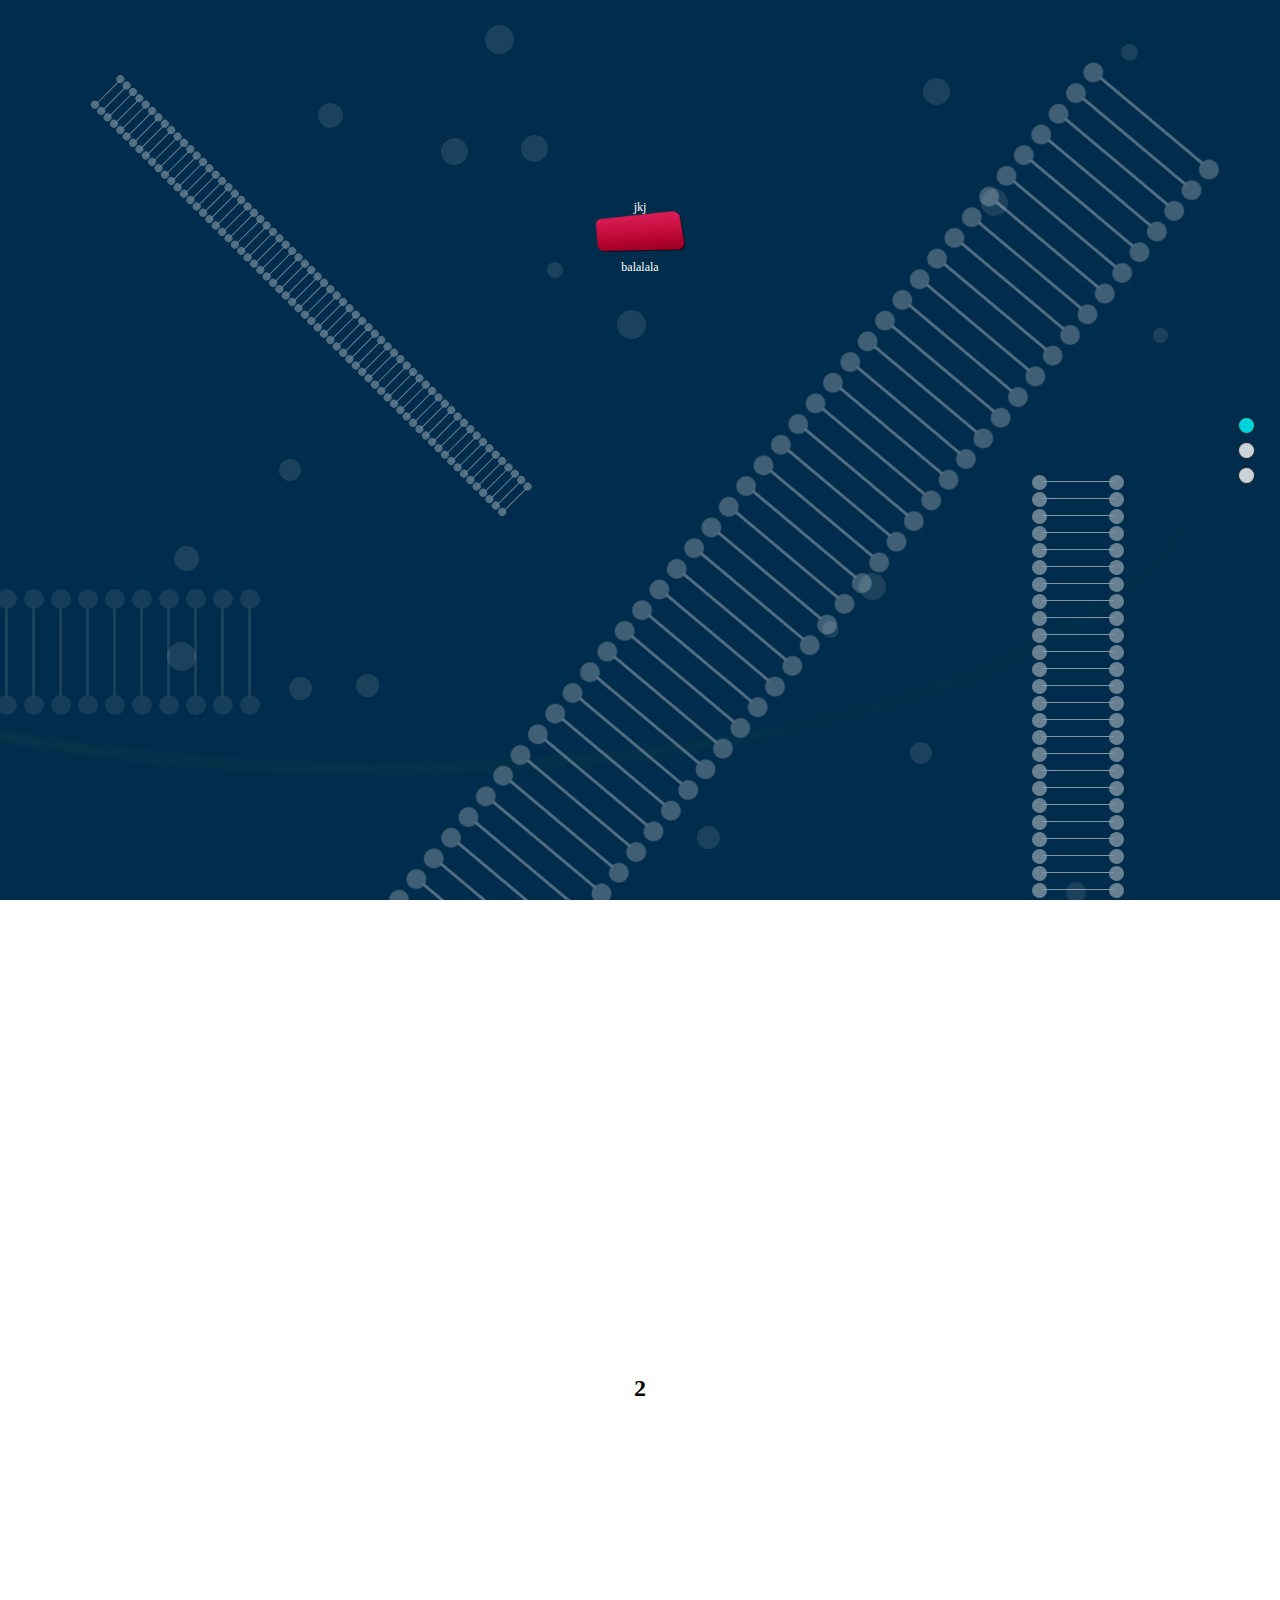
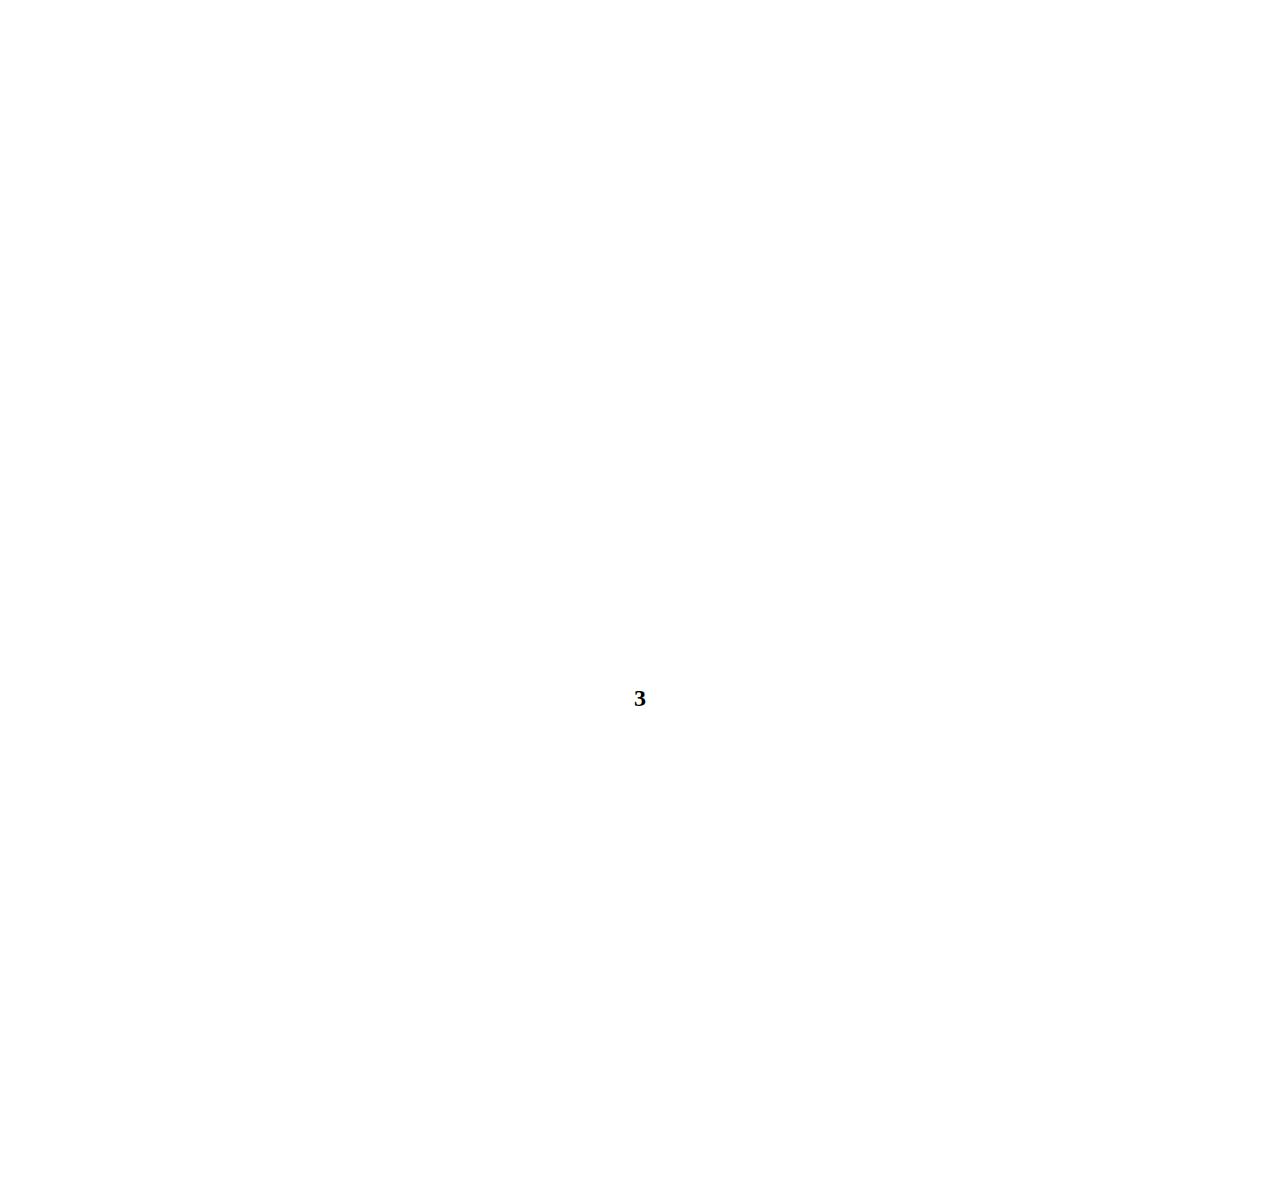
==== index.html @ 262a626c "Second version" ====
<!DOCTYPE html>
<html>
	<head>
		<meta http-equiv="Content-Type" content="charset=utf-8" />
		<meta name="viewport" content="width=device-width, initial-scale=1">
		<title>linkchina</title>
		<link href="css/style.css" rel="stylesheet" type="text/css" />
	</head>
	<body>
		<div class="right-navigation">
			<ul>
				<li></li>
				<li></li>
				<li></li>
			</ul>
		</div>
		<div class="block_box">
			<div class="block" id="block_0">
				<div class="comet-container">
					<img class="comet" src="images/comet.png" />
				</div>
				<p class="block-text">
					<div class="link-button">
						<a href="">jkj</a>
					</div>
					<span>balalala</span>
				</p>
				<div class="helix">
					<div id="container" class="dblHelix"></div>
				</div>
				<div class="helix2">
					<div id="container2" class="dblHelix"></div>
				</div>
				<div class="helix3">
					<div id="container3" class="dblHelix"></div>
				</div>
				<div class="helix4">
					<div id="container4" class="dblHelix"></div>
				</div>
				<div id="zooming-dot"></div>
			</div>
			<div class="block" id="block_1">
				<div class="quarter">
					<img clas="quarter-icon" src=""/>
					<h1></h1>
					<p></p>
					<p></p>
				</div>
				<div class="quarter">
					<img clas="quarter-icon" src=""/>
					<h1></h1>
					<p></p>
					<p></p>
				</div>
				<div class="quarter">
					<img clas="quarter-icon" src=""/>
					<h1></h1>
					<p></p>
					<p></p>
				</div>
				<div class="quarter">
					<img clas="quarter-icon" src=""/>
					<h1></h1>
					<p></p>
					<p></p>
				</div>
				<div class="sub-title">
					<h1>2</h1>
				</div>
			</div>
			<div class="block" id="block_2">
				<div class="quarter">
					<img clas="quarter-icon" src=""/>
					<h1></h1>
					<p></p>
					<p></p>
				</div>
				<div class="quarter">
					<img clas="quarter-icon" src=""/>
					<h1></h1>
					<p></p>
					<p></p>
				</div>
				<div class="quarter">
					<img clas="quarter-icon" src=""/>
					<h1></h1>
					<p></p>
					<p></p>
				</div>
				<div class="quarter">
					<img clas="quarter-icon" src=""/>
					<h1></h1>
					<p></p>
					<p></p>
				</div>
				<div class="sub-title">
					<h1>3</h1>
				</div>
			</div>
		</div>
		<input type="hidden" value="0" class="inputmark"/>
		<input type="hidden" value="0" class="inputmark2"/>
		<script src="js/jquery.min.js" ></script>
		<script src="js/jquery.mousewheel.js" ></script>
		<script src="js/linkchina-index.js" ></script>
	</body>
</html>
---- css/style.css ----
html {
	overflow: hidden;
}
html, body, div, dl, dt, dd, ul, ol, li, h1, h2, h3, h4, h5, h6, pre, form, fieldset, input, textarea, p, blockquote, th, td {
	margin: 0;
	padding: 0;
}
body {
	font-family: "Microsoft Yahei";
	font-size: 12px;
	word-wrap: break-word;
	overflow: hidden;
}
button, input, select, textarea {
	font: 12px/1.5  Arial, Helvetica, Verdana, sans-serif;
	word-wrap: break-word;
	color: #565756;
}
ul, li {
	list-style: none;
	margin: 0;
	padding: 0;
}

img {
	border: none;
	border: 0;
	vertical-align: middle;
}
a {
	text-decoration: none;
	outline: none;
	color: inherit;
}
p {
	margin: 0;
	padding: 0;
}
input, select, textarea {
	vertical-align: middle;
	*font-size: 100%;
}
input {
	margin: 0;
	outline: none;
	padding: 0;
}
input::-ms-clear {
	display: none;
}
.clearfix:after {
	content: ".";
	display: block;
	height: 0;
	clear: both;
	visibility: hidden;
}
.clearfix {
	*zoom: 1
}
.right-navigation {
	position: absolute;
	right: 2%;
	top: calc(50% - 42px);
	z-index: 999;
}
.right-navigation li {
	width: 15px;
	height: 15px;
	color: #333;
	font-size: 16px;
	text-align: center;
	cursor: pointer;
	background: #fdfdfd;
	opacity: .8;
	margin: 10px auto;
	border-radius: 50%;
	box-shadow: 0px 0px 1px 1px #333;
}
.right-navigation li.on {
	background: #0FF;
}
.comet-container {
	position: absolute;
	top: 0;
	left: 0;
	-wekit-tranform: translateX(0) translateY(100px) translateZ(-20px) rotateX(-110deg) rotateY(-6deg) rotateZ(0deg) scaleX(2.6) scaleY(1) scaleZ(1);
	transform: translateX(0) translateY(100px) translateZ(-20px) rotateX(-10deg) rotateY(-6deg) rotateZ(0deg) scaleX(2.6) scaleY(1) scaleZ(1);
}
.comet {
	-webkit-animation: z 5s linear 0s infinite;
	-moz-animation: z 5s linear 0s infinite;
	-ms-animation: z 5s linear 0s infinite;
	animation: z 5s linear 0s infinite;
	transform-style: preserve-3d;
	opacity: .1;
	-webkit-filter: blur(4px);
	-moz-filter: blur(4px);
	-ms-filter: blur(4px);
	filter: blur(4px);
	filter: progid:DXImageTransform.Microsoft.Blur(PixelRadius=10, MakeShadow=false); /* IE6~IE9 */
}
@-webkit-keyframes z {
	from {
		-webkit-transform: translateX(0) translateY(0) translateZ(0) rotateX(0deg) rotateY(0deg) rotateZ(0deg) scaleX(1) scaleY(1) scaleZ(1);
		-moz-transform: translateX(0) translateY(0) translateZ(0) rotateX(0deg) rotateY(0deg) rotateZ(0deg) scaleX(1) scaleY(1) scaleZ(1);
		-ms-transform: translateX(0) translateY(0) translateZ(0) rotateX(0deg) rotateY(0deg) rotateZ(0deg) scaleX(1) scaleY(1) scaleZ(1);
		transform: translateX(0) translateY(0) translateZ(0) rotateX(0deg) rotateY(0deg) rotateZ(0deg) scaleX(1) scaleY(1) scaleZ(1);
	}
	to {
		-webkit-transform: translateX(0) translateY(0) translateZ(0) rotateX(0deg) rotateY(0deg) rotateZ(360deg) scaleX(1) scaleY(1) scaleZ(1);
		-moz-transform: translateX(0) translateY(0) translateZ(0) rotateX(0deg) rotateY(0deg) rotateZ(360deg) scaleX(1) scaleY(1) scaleZ(1);
		-ms-transform: translateX(0) translateY(0) translateZ(0) rotateX(0deg) rotateY(0deg) rotateZ(360deg) scaleX(1) scaleY(1) scaleZ(1);
		transform: translateX(0) translateY(0) translateZ(0) rotateX(0deg) rotateY(0deg) rotateZ(360deg) scaleX(1) scaleY(1) scaleZ(1);
	}
}
.block_box {
	position: relative;
}
.block {
	width: 100%;
	text-align: center;
	position: relative;
	margin-bottom: 10px;
	overflow: hidden;
}
.block * {
	margin: 0;
}
.block p {
	padding: 100px 0;
	margin: 0 auto;
}
#block_0 {
	// background: #bf3a63;
	background: hsla(205, 95%, 15%, 1);
	background-size: 100% 100%;
	color: #fff;
}
#block_1 {
	background: #fff;
	background-size: 100% 100%;
	padding-top: 50px;
}
#block_2 {
	background: #fff;
	background-size: 100% 100%;
}
#block_3 {
	background: #fff;
	background-size: 100% 100%;
}
.block-text {
	text-align: center;
}
.link-button {
	width: 200px;
	height: 60px;
	background: url(../images/link-button-img.png) no-repeat center -50%;
	background-size: contain;
	margin: 0 auto;
}
.quarter {
	width: 25%;
	min-height: 100px;
	float: left;
}
@media(max-width:768px) {
	.quarter {
		width: 50%;
	}
}
.helix {
	margin: -100px -50%;
	width: 200%;
	height: 40vh;
	-webkit-transform: rotate(130deg);
	-ms-transform: rotate(130deg);
	transform: rotate(130deg);
	-webkit-transform-style: preserve-3d;
	transform-style: preserve-3d;
}

.helix .dblHelix > div {
	opacity: .3;
}
.dblHelix {
	-webkit-perspective: 1000px;
	perspective: 1000px;
	white-space: nowrap;
}
.dblHelix > div {
	display: inline-block;
	position: relative;
	margin: 0px 12px 0px 12px;
	width: 3px;
	height: 15vh;
	opacity: .5;
	background: #fdfdfd;
	-webkit-animation: rot 5s linear infinite;
	animation: rot 5s linear infinite;
	-webkit-transition: all 1s ease;
	transition: all 1s ease;
}
.dblHelix > div::before, .dblHelix > div::after {
	position: absolute;
	left: 0;
	border-radius: 50%;
	width: 20px;
	height: 20px;
	background: #fdfdfd;
	opacity: .8;
	content: "";
}
.dblHelix > div::before {
	top: -18px;
	left: -8px;
}
.dblHelix > div::after {
	bottom: -18px;
	left: -8px;
}
.helix2 {
	margin: -10% 0 0 -40%;
	width: 100%;
	height: 20vh;
	-webkit-transform: rotate(0);
	-ms-transform: rotate(0);
	transform: rotate(0);
}
.helix2 .dblHelix > div {
	height: 10vh;
	opacity: .1;
}
.helix3 {
	margin: -15% 60% 0 30%;
	width: 100%;
	height: 20vh;
	-webkit-transform: rotate(90deg);
	-ms-transform: rotate(90deg);
	transform: rotate(90deg);
}
.helix3 .dblHelix > div {
	height: 8vh;
	width: 1px;
	margin: 0px 8px 0px 8px;
	opacity: .5;
}
.helix3 .dblHelix > div::before, .helix3 .dblHelix > div::after {
	width: 15px;
	height: 15px;
}
.helix3 .dblHelix > div::before {
	top: -10px;
	left: -6px;
}
.helix3 .dblHelix > div::after {
	bottom: -10px;
	left: -6px;
}
.helix4 {
	position: absolute;
	left: 0%;
	top: 30%;
	height: 10vh;
	-webkit-transform: rotate(45deg);
	-ms-transform: rotate(45deg);
	transform: rotate(45deg);
}
.helix4 .dblHelix > div {
	height: 4vh;
	width: 1px;
	margin: 0px 4px 0px 4px;
	opacity: .4;
}
.helix4 .dblHelix > div::before, .helix4 .dblHelix > div::after {
	width: 8px;
	height: 8px;
}
.helix4 .dblHelix > div::before {
	top: -4px;
	left: -4px;
}
.helix4 .dblHelix > div::after {
	bottom: -4px;
	left: -4px;
}

@media(max-width:768px) {
	.helix {
		display: none;
	}

	.helix3{
		margin: 0;
	}
}
@-webkit-keyframes rot {
	to {
		-webkit-transform: rotateX(360deg);
		transform: rotateX(360deg);
	}
}
@keyframes rot {
	to {
		-webkit-transform: rotateX(360deg);
		transform: rotateX(360deg);
	}
}
#zooming-dot {
	position: absolute;
	top: 0;
	right: 0;
	bottom: 0;
	left: 0;
}
#zooming-dot > div {
	position: absolute;
	background: #fdfdfd;
	border-radius: 50%;
	-webkit-animation: zoomFrame 5s ease infinite;
	animation: zoomFrame 5s ease infinite;
	transition: all 1s ease-in-out;
	opacity: .1;
}
@-webkit-keyframes zoomFrame {
	0% {
		-webkit-transform: scale(1.8);
		transform: scale(1.1);
		opacity: .15;
	}
	25% {
		-webkit-transform: scale(1.8);
		transform: scale(1.3);
		opacity: .2;
	}
	75% {
		-webkit-transform: scale(1.8);
		transform: scale(1.5);
		opacity: .3;
	}
	100% {
		-webkit-transform: scale(1.8);
		transform: scale(1);
		opacity: .0;
	}
}
@keyframes zoomFrame {
	0% {
		-webkit-transform: scale(1.8);
		transform: scale(1.1);
		opacity: .15;
	}
	25% {
		-webkit-transform: scale(1.8);
		transform: scale(1.3);
		opacity: .2;
	}
	75% {
		-webkit-transform: scale(1.8);
		transform: scale(1.5);
		opacity: .3;
	}
	100% {
		-webkit-transform: scale(1.8);
		transform: scale(1);
		opacity: .0;
	}
}
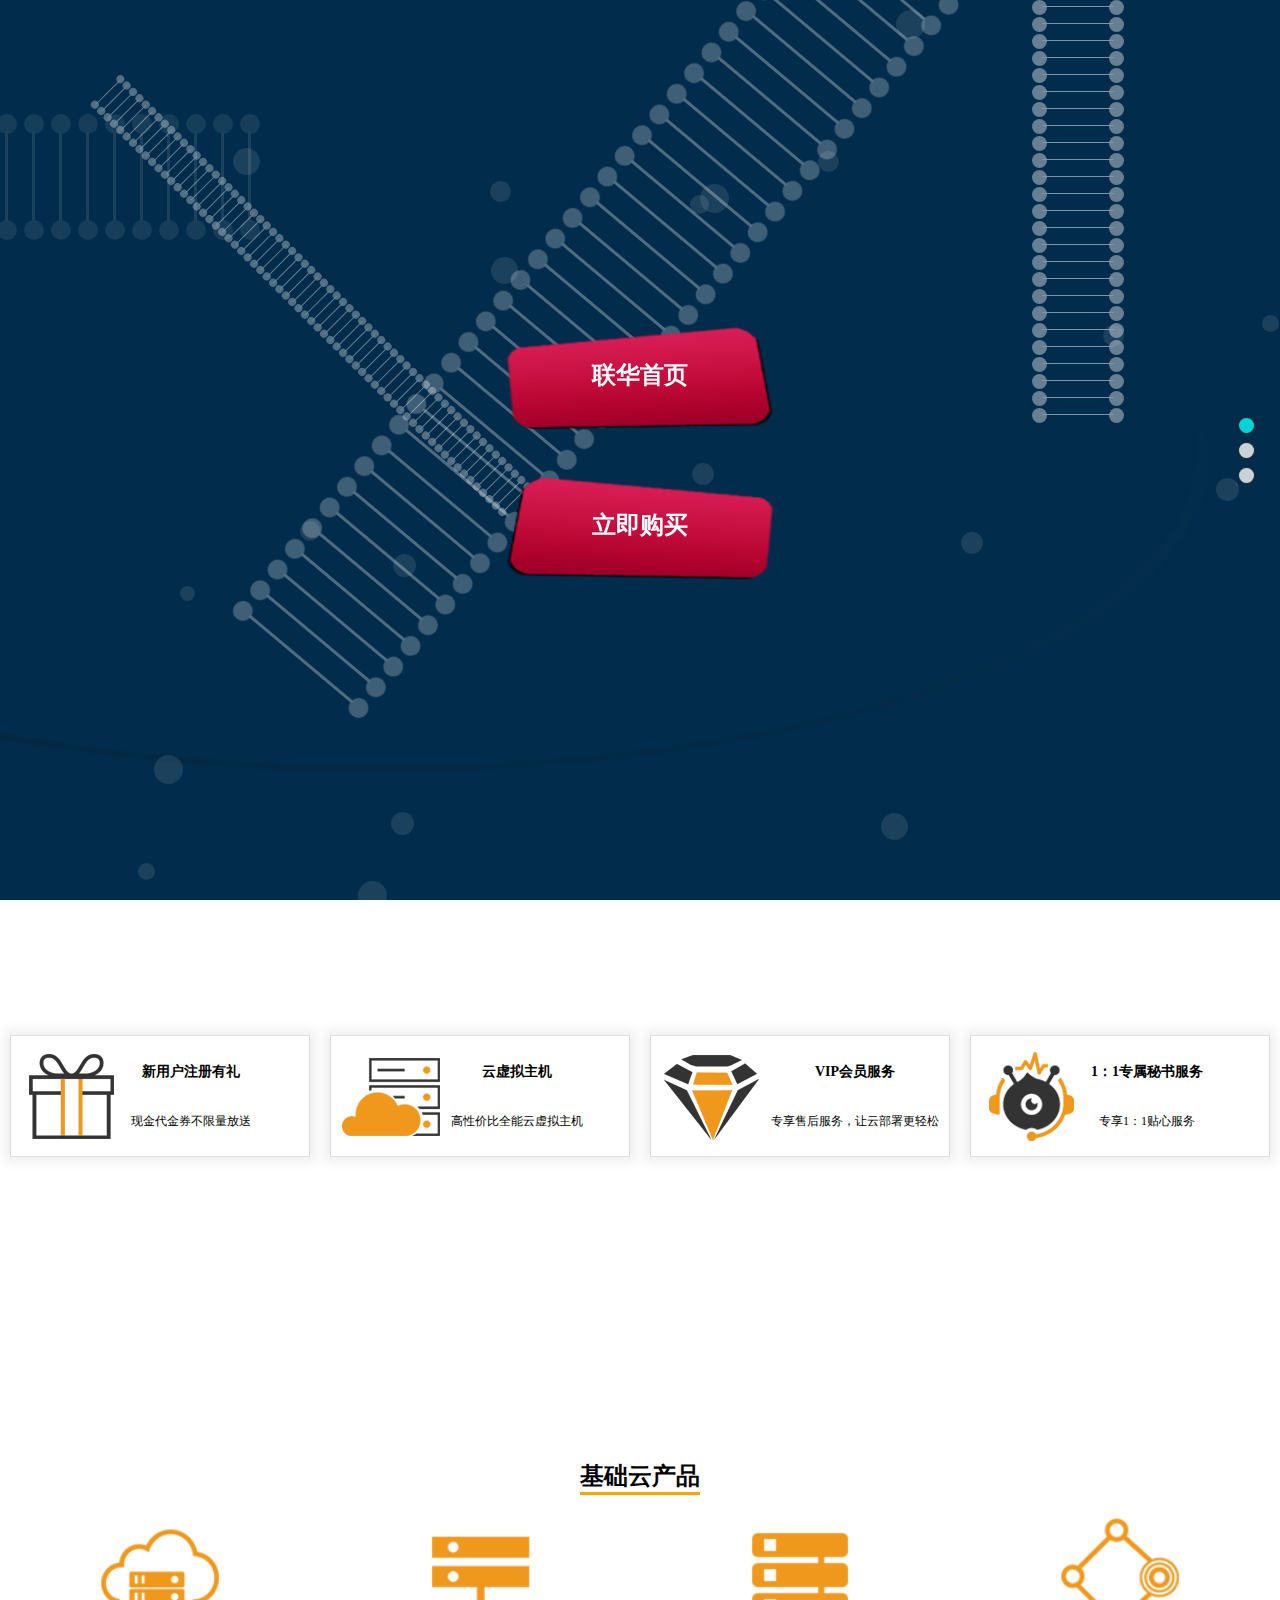
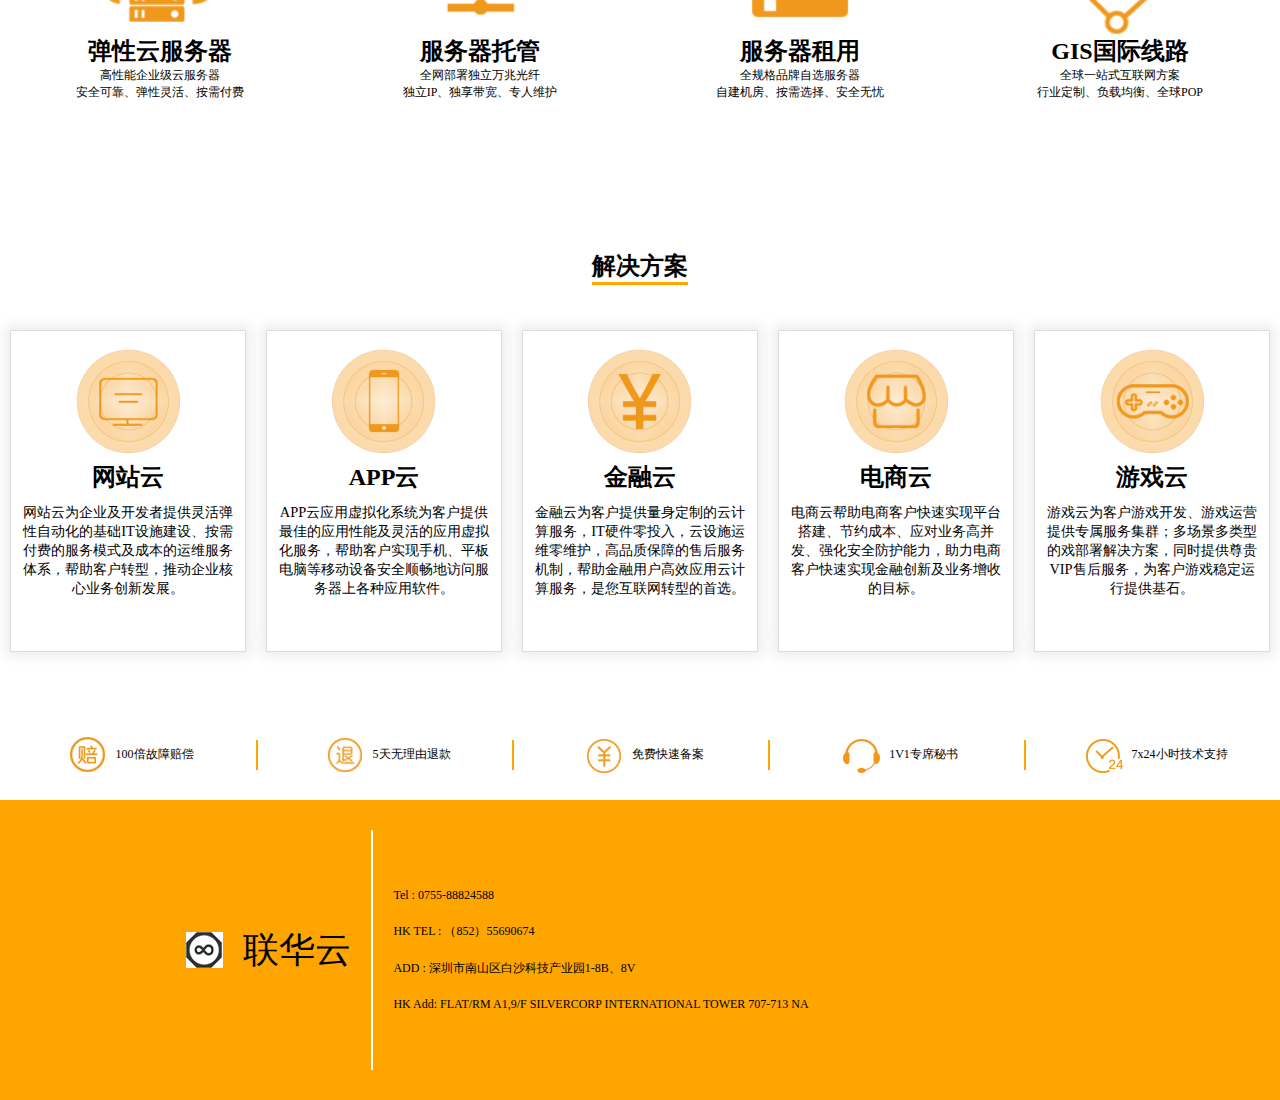
==== commit cbd35af1: "Add slide2 and 3" ====
--- a/index.html
+++ b/index.html
@@ -15,16 +15,19 @@
 			</ul>
 		</div>
 		<div class="block_box">
-			<div class="block" id="block_0">
+			<div class="block" id="block_0" style="">
 				<div class="comet-container">
-					<img class="comet" src="images/comet.png" />
-				</div>
-				<p class="block-text">
-					<div class="link-button">
-						<a href="">jkj</a>
-					</div>
-					<span>balalala</span>
-				</p>
+					<img class="comet" src="images/comet1.png" />
+				</div>
+				<div class="block-text link-button-group">
+					<a href="http://www.linkchina.com.cn/" class="link-button">
+						<h1>联华首页</h1>
+					</a>
+
+					<a href="http://www.internetcloud.com.cn/" class="link-button">
+						<h1>立即购买</h1>
+					</a>
+				</div>
 				<div class="helix">
 					<div id="container" class="dblHelix"></div>
 				</div>
@@ -40,61 +43,172 @@
 				<div id="zooming-dot"></div>
 			</div>
 			<div class="block" id="block_1">
-				<div class="quarter">
-					<img clas="quarter-icon" src=""/>
-					<h1></h1>
-					<p></p>
-					<p></p>
-				</div>
-				<div class="quarter">
-					<img clas="quarter-icon" src=""/>
-					<h1></h1>
-					<p></p>
-					<p></p>
-				</div>
-				<div class="quarter">
-					<img clas="quarter-icon" src=""/>
-					<h1></h1>
-					<p></p>
-					<p></p>
-				</div>
-				<div class="quarter">
-					<img clas="quarter-icon" src=""/>
-					<h1></h1>
-					<p></p>
-					<p></p>
-				</div>
-				<div class="sub-title">
-					<h1>2</h1>
+				<div class="block-top">
+					<div class="clearfix">
+						<div class="quarter">
+							<div class="quarter-content">
+								<img class="quarter-icon-half inline-block pull-left" src="images/1.png"/>
+								<div class="inline-block pull-left quarter-text-half">
+									<h3>新用户注册有礼</h3>
+									<p>现金代金券不限量放送</p>
+								</div>
+							</div>
+						</div>
+						<div class="quarter">
+							<div class="quarter-content">
+								<img class="quarter-icon-half inline-block pull-left" src="images/2.png"/>
+								<div class="inline-block pull-left quarter-text-half">
+									<h3>云虚拟主机</h3>
+									<p>高性价比全能云虚拟主机</p>
+								</div>
+							</div>
+						</div>
+						<div class="quarter">
+							<div class="quarter-content">
+								<img class="quarter-icon-half inline-block pull-left" src="images/3.png"/>
+								<div class="inline-block pull-left quarter-text-half">
+									<h3>VIP会员服务</h3>
+									<p>专享售后服务，让云部署更轻松</p>
+								</div>
+							</div>
+						</div>
+						<div class="quarter">
+							<div class="quarter-content">
+								<img class="quarter-icon-half inline-block pull-left" src="images/4.png"/>
+								<div class="inline-block pull-left quarter-text-half">
+									<h3>1：1专属秘书服务</h3>
+									<p>专享1：1贴心服务</p>
+								</div>
+							</div>
+						</div>
+					</div>
+				</div>
+				<div class="block-bottom">
+					<div class="clearfix">
+						<div class="sub-title">
+							<h1 class="inline-block">基础云产品</h1>
+						</div>
+						<div class="quarter-middle">
+							<img class="quarter-icon-full" src="images/5.png"/>
+							<h1>弹性云服务器</h1>
+							<p>高性能企业级云服务器</p>
+							<p>安全可靠、弹性灵活、按需付费</p>
+						</div>
+						<div class="quarter-middle">
+							<img class="quarter-icon-full" src="images/6.png"/>
+							<h1>服务器托管</h1>
+							<p>全网部署独立万兆光纤</p>
+							<p>独立IP、独享带宽、专人维护</p>
+						</div>
+						<div class="quarter-middle">
+							<img class="quarter-icon-full" src="images/7.png"/>
+							<h1>服务器租用</h1>
+							<p>全规格品牌自选服务器</p>
+							<p>自建机房、按需选择、安全无忧</p>
+						</div>
+						<div class="quarter-middle">
+							<img class="quarter-icon-full" src="images/8.png"/>
+							<h1>GIS国际线路</h1>
+							<p>全球一站式互联网方案</p>
+							<p>行业定制、负载均衡、全球POP</p>
+						</div>
+					</div>
 				</div>
 			</div>
 			<div class="block" id="block_2">
-				<div class="quarter">
-					<img clas="quarter-icon" src=""/>
-					<h1></h1>
-					<p></p>
-					<p></p>
-				</div>
-				<div class="quarter">
-					<img clas="quarter-icon" src=""/>
-					<h1></h1>
-					<p></p>
-					<p></p>
-				</div>
-				<div class="quarter">
-					<img clas="quarter-icon" src=""/>
-					<h1></h1>
-					<p></p>
-					<p></p>
-				</div>
-				<div class="quarter">
-					<img clas="quarter-icon" src=""/>
-					<h1></h1>
-					<p></p>
-					<p></p>
-				</div>
-				<div class="sub-title">
-					<h1>3</h1>
+				<div class="block-top">
+					<div class="clearfix">
+						<div class="sub-title">
+							<h1 class="inline-block">解决方案</h1>
+						</div>
+						<div class="quarter-high">
+							<div class="quarter-content">
+								<img class="quarter-icon-full display-block" src="images/9.png"/>
+								<div class="quarter-text-full">
+									<h1>网站云</h1>
+									<p>网站云为企业及开发者提供灵活弹性自动化的基础IT设施建设、按需付费的服务模式及成本的运维服务体系，帮助客户转型，推动企业核心业务创新发展。</p>
+								</div>
+							</div>
+						</div>
+						<div class="quarter-high">
+							<div class="quarter-content">
+								<img class="quarter-icon-full display-block" src="images/10.png"/>
+								<div class="quarter-text-full">
+									<h1>APP云</h1>
+									<p>APP云应用虚拟化系统为客户提供最佳的应用性能及灵活的应用虚拟化服务，帮助客户实现手机、平板电脑等移动设备安全顺畅地访问服务器上各种应用软件。</p>
+								</div>
+							</div>
+						</div>
+						<div class="quarter-high">
+							<div class="quarter-content">
+								<img class="quarter-icon-full display-block" src="images/11.png"/>
+								<div class="quarter-text-full">
+									<h1>金融云</h1>
+									<p>金融云为客户提供量身定制的云计算服务，IT硬件零投入，云设施运维零维护，高品质保障的售后服务机制，帮助金融用户高效应用云计算服务，是您互联网转型的首选。</p>
+								</div>
+							</div>
+						</div>
+						<div class="quarter-high">
+							<div class="quarter-content">
+								<img class="quarter-icon-full display-block" src="images/12.png"/>
+								<div class="quarter-text-full">
+									<h1>电商云</h1>
+									<p>电商云帮助电商客户快速实现平台搭建、节约成本、应对业务高并发、强化安全防护能力，助力电商客户快速实现金融创新及业务增收的目标。</p>
+								</div>
+							</div>
+						</div>
+						<div class="quarter-high">
+							<div class="quarter-content">
+								<img class="quarter-icon-full display-block" src="images/13.png"/>
+								<div class="quarter-text-full">
+									<h1>游戏云</h1>
+									<p>游戏云为客户游戏开发、游戏运营提供专属服务集群；多场景多类型的戏部署解决方案，同时提供尊贵VIP售后服务，为客户游戏稳定运行提供基石。</p>
+								</div>
+							</div>
+						</div>
+					</div>
+				</div>
+				<div class="footer block-bottom flex-end">
+					<footer>
+						<div class="footer-li-container clearfix">
+							<span class="footer-li-item">
+								<img src="images/14.png">
+								<span>100倍故障赔偿</span>
+							</span>
+							<span class="footer-li-item">
+								<div class="li-border"></div>
+								<img src="images/15.png">
+								<span>5天无理由退款</span>
+							</span>
+							<span class="footer-li-item">
+								<div class="li-border"></div>
+								<img src="images/16.png">
+								<span>免费快速备案</span>
+							</span>
+							<span class="footer-li-item">
+								<div class="li-border"></div>
+								<img src="images/17.png">
+								<span>1V1专席秘书</span>
+							</span>
+							<span class="footer-li-item">
+								<div class="li-border"></div>
+								<img src="images/18.png">
+								<span>7x24小时技术支持</span>
+							</span>
+						</div>
+						<div class="footer-block">
+								<div class="brand-title">
+									<img src="images/logo.png">
+									<h1>联华云</h1>
+								</div>
+								<div class="company-contact">
+									<p>Tel : 0755-88824588</p>
+									<p>HK TEL : （852）55690674</p>
+									<p>ADD : 深圳市南山区白沙科技产业园1-8B、8V</p>
+									<p>HK Add: FLAT/RM A1,9/F SILVERCORP INTERNATIONAL TOWER 707-713 NA</p>
+								</div>
+						</div>
+					</footer>
 				</div>
 			</div>
 		</div>
--- a/css/style.css
+++ b/css/style.css
@@ -21,7 +21,6 @@
 	margin: 0;
 	padding: 0;
 }
-
 img {
 	border: none;
 	border: 0;
@@ -48,15 +47,19 @@
 input::-ms-clear {
 	display: none;
 }
-.clearfix:after {
-	content: ".";
+.inline-block {
+	display: inline-block;
+}
+.display-block {
 	display: block;
-	height: 0;
+}
+.pull-left {
+	float: left;
+}
+.clearfix::after {
+	display: block;
+	content: "";
 	clear: both;
-	visibility: hidden;
-}
-.clearfix {
-	*zoom: 1
 }
 .right-navigation {
 	position: absolute;
@@ -93,11 +96,11 @@
 	-ms-animation: z 5s linear 0s infinite;
 	animation: z 5s linear 0s infinite;
 	transform-style: preserve-3d;
-	opacity: .1;
-	-webkit-filter: blur(4px);
-	-moz-filter: blur(4px);
-	-ms-filter: blur(4px);
-	filter: blur(4px);
+	opacity: .2;
+	-webkit-filter: blur(1px);
+	-moz-filter: blur(1px);
+	-ms-filter: blur(1px);
+	filter: blur(1px);
 	filter: progid:DXImageTransform.Microsoft.Blur(PixelRadius=10, MakeShadow=false); /* IE6~IE9 */
 }
 @-webkit-keyframes z {
@@ -121,13 +124,12 @@
 	width: 100%;
 	text-align: center;
 	position: relative;
-	margin-bottom: 10px;
 	overflow: hidden;
 }
 .block * {
 	margin: 0;
 }
-.block p {
+.block p.block-text {
 	padding: 100px 0;
 	margin: 0 auto;
 }
@@ -140,11 +142,14 @@
 #block_1 {
 	background: #fff;
 	background-size: 100% 100%;
-	padding-top: 50px;
+	display: flex;
+	flex-direction: column;
 }
 #block_2 {
 	background: #fff;
 	background-size: 100% 100%;
+	display: flex;
+	flex-direction: column;
 }
 #block_3 {
 	background: #fff;
@@ -153,21 +158,161 @@
 .block-text {
 	text-align: center;
 }
+.link-button-group {
+	position: absolute;
+	top: calc(50% - 150px);
+	left: calc(50% - 200px);
+	z-index: 10;
+}
 .link-button {
-	width: 200px;
-	height: 60px;
-	background: url(../images/link-button-img.png) no-repeat center -50%;
-	background-size: contain;
+	width: 400px;
+	height: 150px;
+	background: url(../images/link-button-img.png) no-repeat center center;
+	background-size: 100% 100%;
 	margin: 0 auto;
-}
-.quarter {
+	display: flex;
+	justify-content: center;
+	align-items: center;
+	z-index: 10;
+	cursor: pointer;
+}
+
+.link-button:hover{
+	border-radius: 10px;
+	box-shadow: 0 0 16px 5px #09dfff;
+}
+.link-button:nth-child(2) {
+	-webkit-transform: scale(-1, 1);
+	-moz-transform: scale(-1, 1);
+	-ms-transform: scale(-1, 1);
+	-o-transform: scale(-1, 1);
+	transform: scale(-1, 1);
+}
+.link-button:nth-child(2) h1{
+	-webkit-transform: scale(-1, 1);
+	-moz-transform: scale(-1, 1);
+	-ms-transform: scale(-1, 1);
+	-o-transform: scale(-1, 1);
+	transform: scale(-1, 1);
+}
+.block-top {
+	display: flex;
+	flex-direction: column;
+	justify-content: center;
+	flex-basis: 40%;
+}
+.block-top, .block-bottom {
+	margin: 0 auto;
+	width: 100%;
+	max-width: 1400px;
+}
+.block-bottom {
+	flex-grow: 1;
+	display: flex;
+	flex-direction: column;
+	justify-content: center;
+	flex-basis: 60%;
+}
+.quarter, .quarter-high {
+	margin: 20px 0;
 	width: 25%;
+	height: 100px;
 	min-height: 100px;
 	float: left;
-}
-@media(max-width:768px) {
+	background: #fff;
+}
+.quarter-high {
+	width: 20%;
+}
+.quarter-middle {
+	background: #fff;
+	height: auto;
+	width: 25%;
+	float: left;
+}
+.quarter-high {
+	height: 300px;
+}
+.quarter-content {
+	height: 100%;
+	margin: 5px 10px;
+	padding: 10px;
+	border: 1px #ddd solid;
+	display: flex;
+	text-align: center;
+	overflow: hidden;
+	box-shadow: 0 0 11px 5px #eee;
+	background: #fff;
+}
+// .quarter-content:hover {
+	// 	box-shadow: 0 0 16px 5px orange;
+	//
+}
+.quarter-high .quarter-content {
+	display: block;
+}
+#block_2 .sub-title {
+	margin-top: 50px;
+}
+.quarter-icon-half {
+	width: auto;
+	max-width: 50%;
+	white-space: nowrap;
+}
+.quarter-icon-full {
+	width: 120px;
+	max-width: 100%;
+	height: auto;
+	margin: 0 auto;
+}
+.quarter-text-half {
+	margin-left: 10px;
+	height: auto;
+	max-height: 100%;
+	display: flex;
+	flex-direction: column;
+	justify-content: space-around;
+}
+.quarter-text-half {
+	height: 100%;
+}
+.quarter-text-full {
+	width: 100%;
+	height: auto;
+}
+.quarter-text-full h1 {
+	margin-bottom: 10px;
+}
+.quarter-text-full p {
+	font-weight: 300;
+	font-size: 1.2em;
+}
+.sub-title {
+	margin: 100px auto 20px auto;
+}
+.sub-title h1 {
+	width: auto;
+	margin: 0 auto;
+	border-bottom: 3px orange solid;
+}
+@media(max-width:500px) {
+	.block-top {
+		padding: 0;
+	}
 	.quarter {
 		width: 50%;
+	}
+	.quarter-high {
+		padding: 0;
+		width: 30%;
+	}
+	.quarter-high .quarter-content {
+		margin-left: 2px;
+		margin-right: 2px;
+	}
+	.sub-title {
+		margin-top: 0;
+		margin-bottom: 0;
 	}
 }
 .helix {
@@ -180,7 +325,6 @@
 	-webkit-transform-style: preserve-3d;
 	transform-style: preserve-3d;
 }
-
 .helix .dblHelix > div {
 	opacity: .3;
 }
@@ -285,13 +429,11 @@
 	bottom: -4px;
 	left: -4px;
 }
-
 @media(max-width:768px) {
 	.helix {
 		display: none;
 	}
-
-	.helix3{
+	.helix3 {
 		margin: 0;
 	}
 }
@@ -313,6 +455,7 @@
 	right: 0;
 	bottom: 0;
 	left: 0;
+	z-index: 0;
 }
 #zooming-dot > div {
 	position: absolute;
@@ -366,4 +509,84 @@
 		transform: scale(1);
 		opacity: .0;
 	}
+}
+.flex-end {
+	justify-content: flex-end;
+}
+.footer.block-bottom {
+	max-width: none;
+}
+footer {
+	width: 100%;
+}
+.footer-li-container {
+	width: 100%;
+	max-width: 1400px;
+	margin: 0 auto;
+}
+.footer-li-item {
+	width: 20%;
+	height: 50px;
+	display: inline-block;
+	float: left;
+	margin: 20px 0;
+}
+.li-border {
+	margin: 10px 0;
+	width: 2px;
+	height: 60%;
+	background: orange;
+	display: inline-block;
+	float: left;
+}
+@media(max-width:768px) {
+	.footer-li-item img {
+		width: 30px;
+		height: 30px;
+	}
+	.footer-li-item .li-border {
+		margin: 0;
+		height: 100%;
+	}
+}
+.footer-block {
+	background: orange;
+	width: 100%;
+	height: 300px;
+	min-height: 300px;
+	display: flex;
+	flex-direction: row nowrap;
+	justify-content: space-between;
+	align-items: center;
+}
+.footer-block > div {
+	height: 80%;
+}
+.brand-title {
+	flex-basis: 30%;
+	border-right: 2px #fff solid;
+	display: flex;
+	flex-direction: row nowrap;
+	justify-content: flex-end;
+	align-items: center;
+}
+.brand-title img {
+	align-self: ceenter;
+}
+.brand-title h1 {
+	font-size: 3em;
+	font-weight: 300;
+	margin: 20px;
+}
+.company-contact {
+	flex-basis: 70%;
+	flex-grow: 1;
+	text-align: left;
+	padding: 20px;
+	display: flex;
+	flex-direction: column;
+	justify-content: center;
+}
+.company-contact p {
+	margin: 10px 0;
 }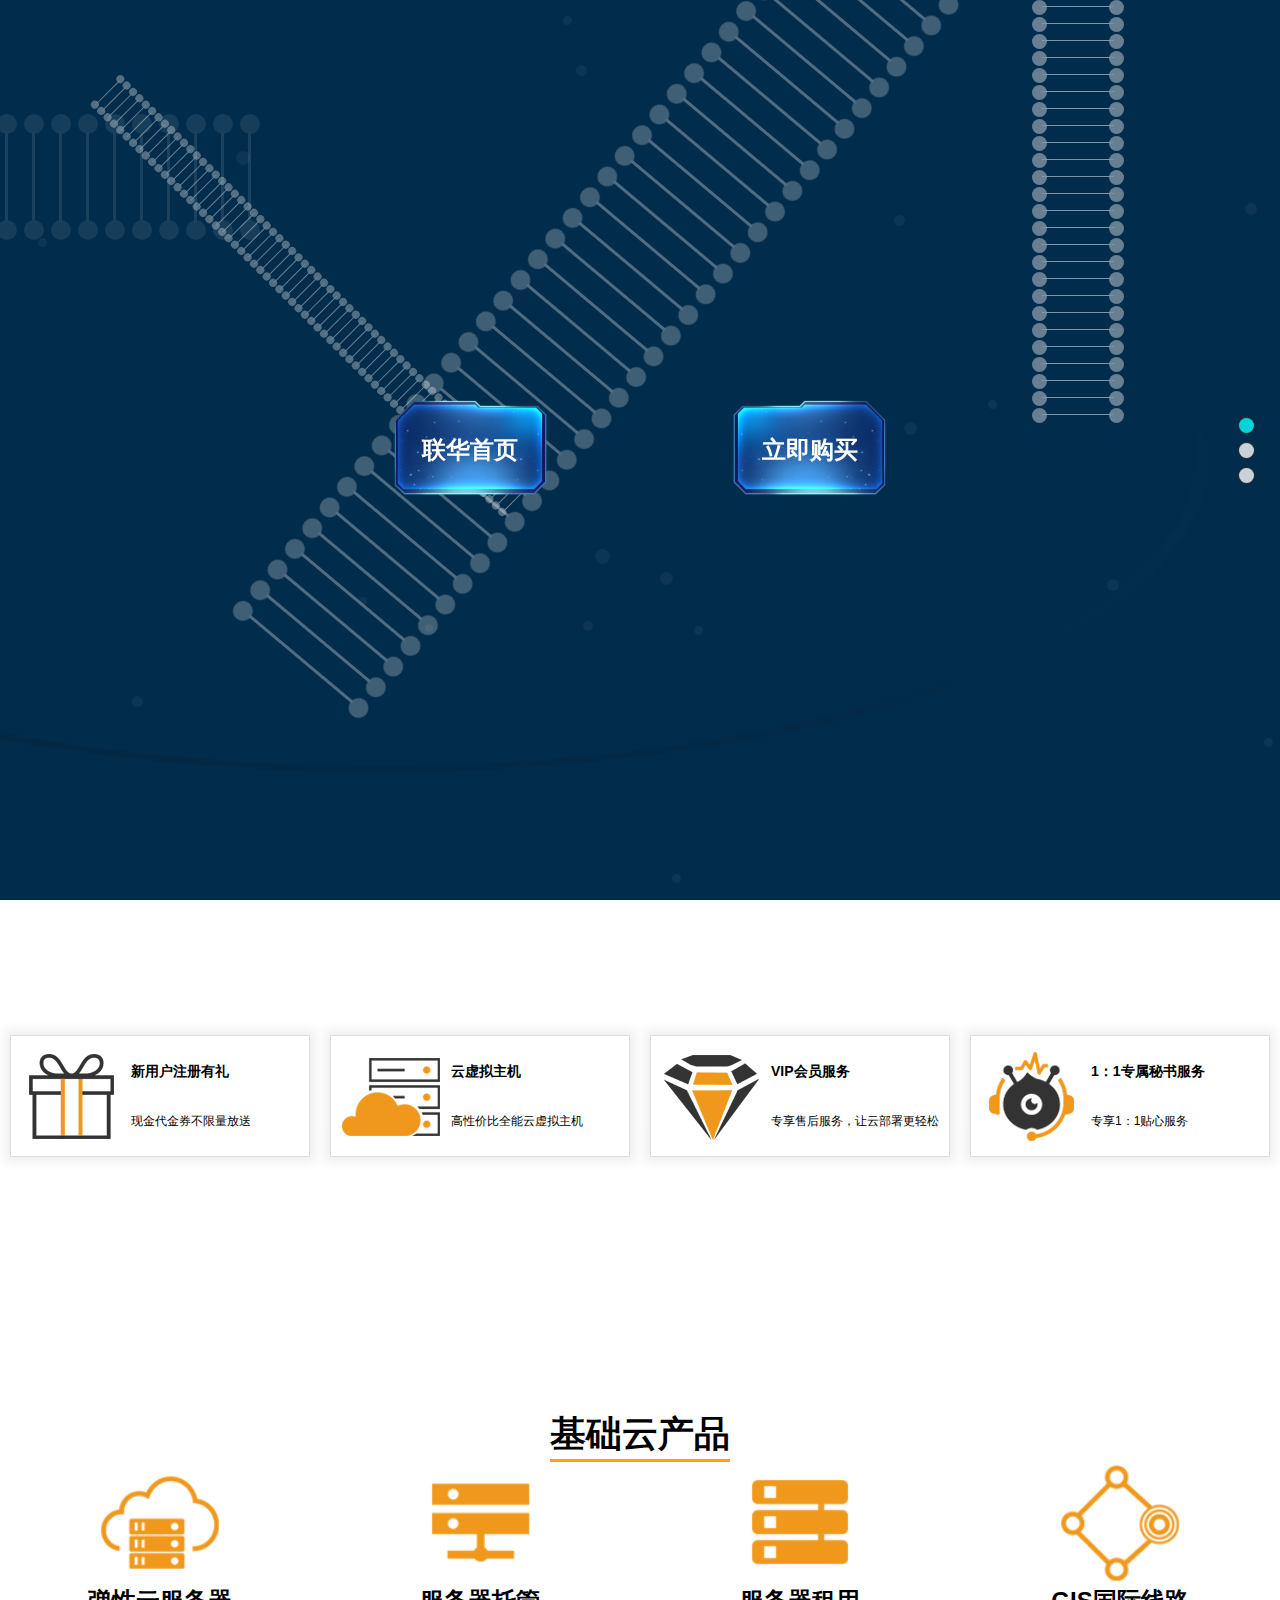
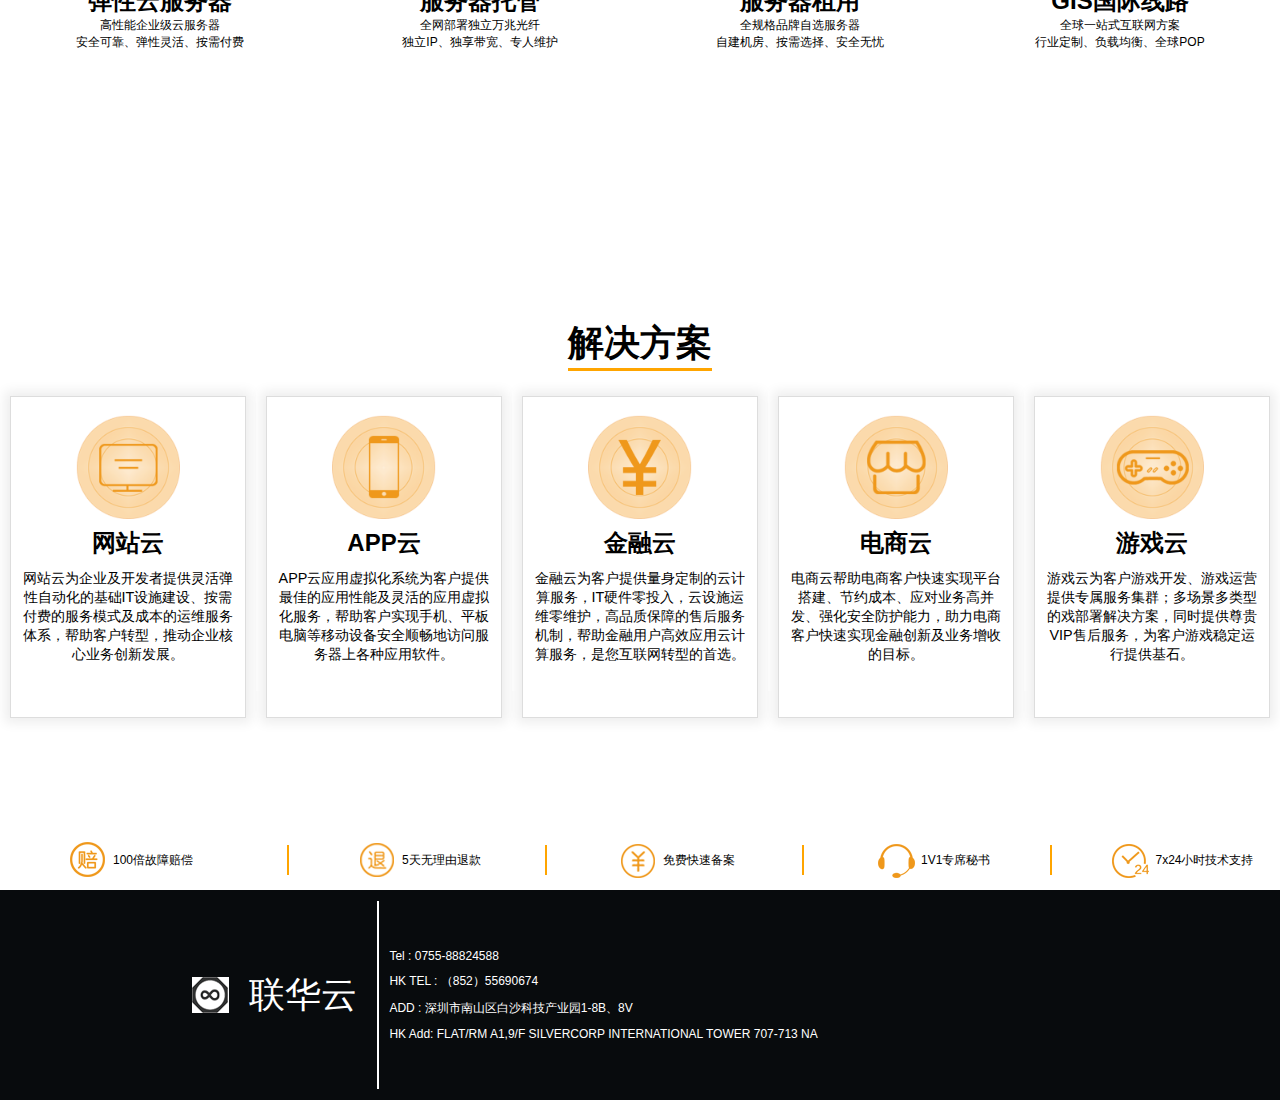
==== commit 5cc6500c: "Update button images" ====
--- a/index.html
+++ b/index.html
@@ -23,7 +23,6 @@
 					<a href="http://www.linkchina.com.cn/" class="link-button">
 						<h1>联华首页</h1>
 					</a>
-
 					<a href="http://www.internetcloud.com.cn/" class="link-button">
 						<h1>立即购买</h1>
 					</a>
@@ -172,41 +171,51 @@
 					<footer>
 						<div class="footer-li-container clearfix">
 							<span class="footer-li-item">
-								<img src="images/14.png">
-								<span>100倍故障赔偿</span>
-							</span>
-							<span class="footer-li-item">
-								<div class="li-border"></div>
-								<img src="images/15.png">
-								<span>5天无理由退款</span>
-							</span>
-							<span class="footer-li-item">
-								<div class="li-border"></div>
-								<img src="images/16.png">
-								<span>免费快速备案</span>
-							</span>
-							<span class="footer-li-item">
-								<div class="li-border"></div>
-								<img src="images/17.png">
-								<span>1V1专席秘书</span>
-							</span>
-							<span class="footer-li-item">
-								<div class="li-border"></div>
-								<img src="images/18.png">
-								<span>7x24小时技术支持</span>
+								<div>
+									<img src="images/14.png">
+									<span>100倍故障赔偿</span>
+								</div>
+							</span>
+							<span class="footer-li-item">
+								<div class="li-border"></div>
+								<div>
+									<img src="images/15.png">
+									<span>5天无理由退款</span>
+								</div>
+							</span>
+							<span class="footer-li-item">
+								<div class="li-border"></div>
+								<div>
+									<img src="images/16.png">
+									<span>免费快速备案</span>
+								</div>
+							</span>
+							<span class="footer-li-item">
+								<div class="li-border"></div>
+								<div>
+									<img src="images/17.png">
+									<span>1V1专席秘书</span>
+								</div>
+							</span>
+							<span class="footer-li-item">
+								<div class="li-border"></div>
+								<div>
+									<img src="images/18.png">
+									<span>7x24小时技术支持</span>
+								</div>
 							</span>
 						</div>
 						<div class="footer-block">
-								<div class="brand-title">
-									<img src="images/logo.png">
-									<h1>联华云</h1>
-								</div>
-								<div class="company-contact">
-									<p>Tel : 0755-88824588</p>
-									<p>HK TEL : （852）55690674</p>
-									<p>ADD : 深圳市南山区白沙科技产业园1-8B、8V</p>
-									<p>HK Add: FLAT/RM A1,9/F SILVERCORP INTERNATIONAL TOWER 707-713 NA</p>
-								</div>
+							<div class="brand-title">
+								<img src="images/logo.png">
+								<h1>联华云</h1>
+							</div>
+							<div class="company-contact">
+								<p>Tel : 0755-88824588</p>
+								<p>HK TEL : （852）55690674</p>
+								<p>ADD : 深圳市南山区白沙科技产业园1-8B、8V</p>
+								<p>HK Add: FLAT/RM A1,9/F SILVERCORP INTERNATIONAL TOWER 707-713 NA</p>
+							</div>
 						</div>
 					</footer>
 				</div>
--- a/css/style.css
+++ b/css/style.css
@@ -4,9 +4,9 @@
 html, body, div, dl, dt, dd, ul, ol, li, h1, h2, h3, h4, h5, h6, pre, form, fieldset, input, textarea, p, blockquote, th, td {
 	margin: 0;
 	padding: 0;
+	font-family: "Microsoft Yahei", sans-serif;
 }
 body {
-	font-family: "Microsoft Yahei";
 	font-size: 12px;
 	word-wrap: break-word;
 	overflow: hidden;
@@ -24,7 +24,6 @@
 img {
 	border: none;
 	border: 0;
-	vertical-align: middle;
 }
 a {
 	text-decoration: none;
@@ -32,6 +31,7 @@
 	color: inherit;
 }
 p {
+	font-family: inherit;
 	margin: 0;
 	padding: 0;
 }
@@ -134,7 +134,6 @@
 	margin: 0 auto;
 }
 #block_0 {
-	// background: #bf3a63;
 	background: hsla(205, 95%, 15%, 1);
 	background-size: 100% 100%;
 	color: #fff;
@@ -160,26 +159,24 @@
 }
 .link-button-group {
 	position: absolute;
-	top: calc(50% - 150px);
-	left: calc(50% - 200px);
+	top: calc(50% - 100px);
+	left: 0;
+	right: 0;
 	z-index: 10;
+	display: flex;
+	justify-content: center;
 }
 .link-button {
-	width: 400px;
-	height: 150px;
-	background: url(../images/link-button-img.png) no-repeat center center;
-	background-size: 100% 100%;
-	margin: 0 auto;
+	width: 340px;
+	height: 200px;
+	background: url(../images/link-button.png) no-repeat center center;
+	background-size: contain;
 	display: flex;
 	justify-content: center;
 	align-items: center;
 	z-index: 10;
 	cursor: pointer;
-}
-
-.link-button:hover{
-	border-radius: 10px;
-	box-shadow: 0 0 16px 5px #09dfff;
+	float: left;
 }
 .link-button:nth-child(2) {
 	-webkit-transform: scale(-1, 1);
@@ -188,7 +185,7 @@
 	-o-transform: scale(-1, 1);
 	transform: scale(-1, 1);
 }
-.link-button:nth-child(2) h1{
+.link-button:nth-child(2) h1 {
 	-webkit-transform: scale(-1, 1);
 	-moz-transform: scale(-1, 1);
 	-ms-transform: scale(-1, 1);
@@ -212,6 +209,12 @@
 	flex-direction: column;
 	justify-content: center;
 	flex-basis: 60%;
+}
+#block_2 .block-top {
+	flex-basis: 70%;
+}
+#block_2 .block-bottom {
+	flex-basis: 30%;
 }
 .quarter, .quarter-high {
 	margin: 20px 0;
@@ -244,15 +247,14 @@
 	box-shadow: 0 0 11px 5px #eee;
 	background: #fff;
 }
-// .quarter-content:hover {
-	// 	box-shadow: 0 0 16px 5px orange;
-	//
+#block_1 .quarter-content {
+	text-align: left;
+}
+#block_1 .quarter-content h1 {
+	margin-top: 0;
 }
 .quarter-high .quarter-content {
 	display: block;
-}
-#block_2 .sub-title {
-	margin-top: 50px;
 }
 .quarter-icon-half {
 	width: auto;
@@ -287,33 +289,11 @@
 	font-weight: 300;
 	font-size: 1.2em;
 }
-.sub-title {
-	margin: 100px auto 20px auto;
-}
 .sub-title h1 {
+	font-size: 3em;
 	width: auto;
 	margin: 0 auto;
 	border-bottom: 3px orange solid;
-}
-@media(max-width:500px) {
-	.block-top {
-		padding: 0;
-	}
-	.quarter {
-		width: 50%;
-	}
-	.quarter-high {
-		padding: 0;
-		width: 30%;
-	}
-	.quarter-high .quarter-content {
-		margin-left: 2px;
-		margin-right: 2px;
-	}
-	.sub-title {
-		margin-top: 0;
-		margin-bottom: 0;
-	}
 }
 .helix {
 	margin: -100px -50%;
@@ -429,14 +409,6 @@
 	bottom: -4px;
 	left: -4px;
 }
-@media(max-width:768px) {
-	.helix {
-		display: none;
-	}
-	.helix3 {
-		margin: 0;
-	}
-}
 @-webkit-keyframes rot {
 	to {
 		-webkit-transform: rotateX(360deg);
@@ -464,7 +436,7 @@
 	-webkit-animation: zoomFrame 5s ease infinite;
 	animation: zoomFrame 5s ease infinite;
 	transition: all 1s ease-in-out;
-	opacity: .1;
+	opacity: .05;
 }
 @-webkit-keyframes zoomFrame {
 	0% {
@@ -518,6 +490,10 @@
 }
 footer {
 	width: 100%;
+	display: flex;
+	flex-direction: column;
+	justify-content: space-between;
+	flex-grow: 1;
 }
 .footer-li-container {
 	width: 100%;
@@ -527,9 +503,17 @@
 .footer-li-item {
 	width: 20%;
 	height: 50px;
-	display: inline-block;
+	display: flex;
+	justify-content: space-around;
+	align-items: center;
 	float: left;
-	margin: 20px 0;
+	margin: 5px 0;
+}
+.footer-li-item > div {
+	display: flex;
+	flex-direction: row;
+	justify-content: space-between;
+	align-items: center;
 }
 .li-border {
 	margin: 10px 0;
@@ -537,36 +521,24 @@
 	height: 60%;
 	background: orange;
 	display: inline-block;
-	float: left;
-}
-@media(max-width:768px) {
-	.footer-li-item img {
-		width: 30px;
-		height: 30px;
-	}
-	.footer-li-item .li-border {
-		margin: 0;
-		height: 100%;
-	}
 }
 .footer-block {
-	background: orange;
-	width: 100%;
-	height: 300px;
-	min-height: 300px;
-	display: flex;
-	flex-direction: row nowrap;
+	background: #080b0d;
+	width: 100%;
+	display: flex;
+	flex-direction: row;
 	justify-content: space-between;
 	align-items: center;
+	flex-grow: 1;
+	color: #fff;
 }
 .footer-block > div {
 	height: 80%;
 }
 .brand-title {
 	flex-basis: 30%;
-	border-right: 2px #fff solid;
-	display: flex;
-	flex-direction: row nowrap;
+	display: flex;
+	flex-direction: row;
 	justify-content: flex-end;
 	align-items: center;
 }
@@ -579,14 +551,58 @@
 	margin: 20px;
 }
 .company-contact {
+	border-left: 2px #fff solid;
 	flex-basis: 70%;
 	flex-grow: 1;
 	text-align: left;
-	padding: 20px;
+	padding: 10px;
 	display: flex;
 	flex-direction: column;
 	justify-content: center;
 }
 .company-contact p {
-	margin: 10px 0;
+	margin: 5px 0;
+}
+@media(max-width:768px) {
+	.quarter {
+		width: 50%;
+	}
+	.quarter-high .quarter-content {
+		margin-left: 2px;
+		margin-right: 2px;
+	}
+	.sub-title {
+		margin-top: 0;
+		margin-bottom: 0;
+	}
+	.quarter-high {
+		height: auto;
+	}
+	.quarter-icon-full {
+		width: 60px;
+	}
+	.quarter-high .quarter-content p {
+		display: none;
+	}
+
+	/*Hide helix 3: biggest one*/
+	.helix {
+		display: none;
+	}
+	.helix3 {
+		margin: 0;
+	}
+
+	/*footer li*/
+	.footer-li-item img {
+		width: 30px;
+		height: 30px;
+	}
+	.footer-li-item .li-border {
+		margin: 0;
+		height: 100%;
+	}
+	.brand-title h1 {
+		margin: 0;
+	}
 }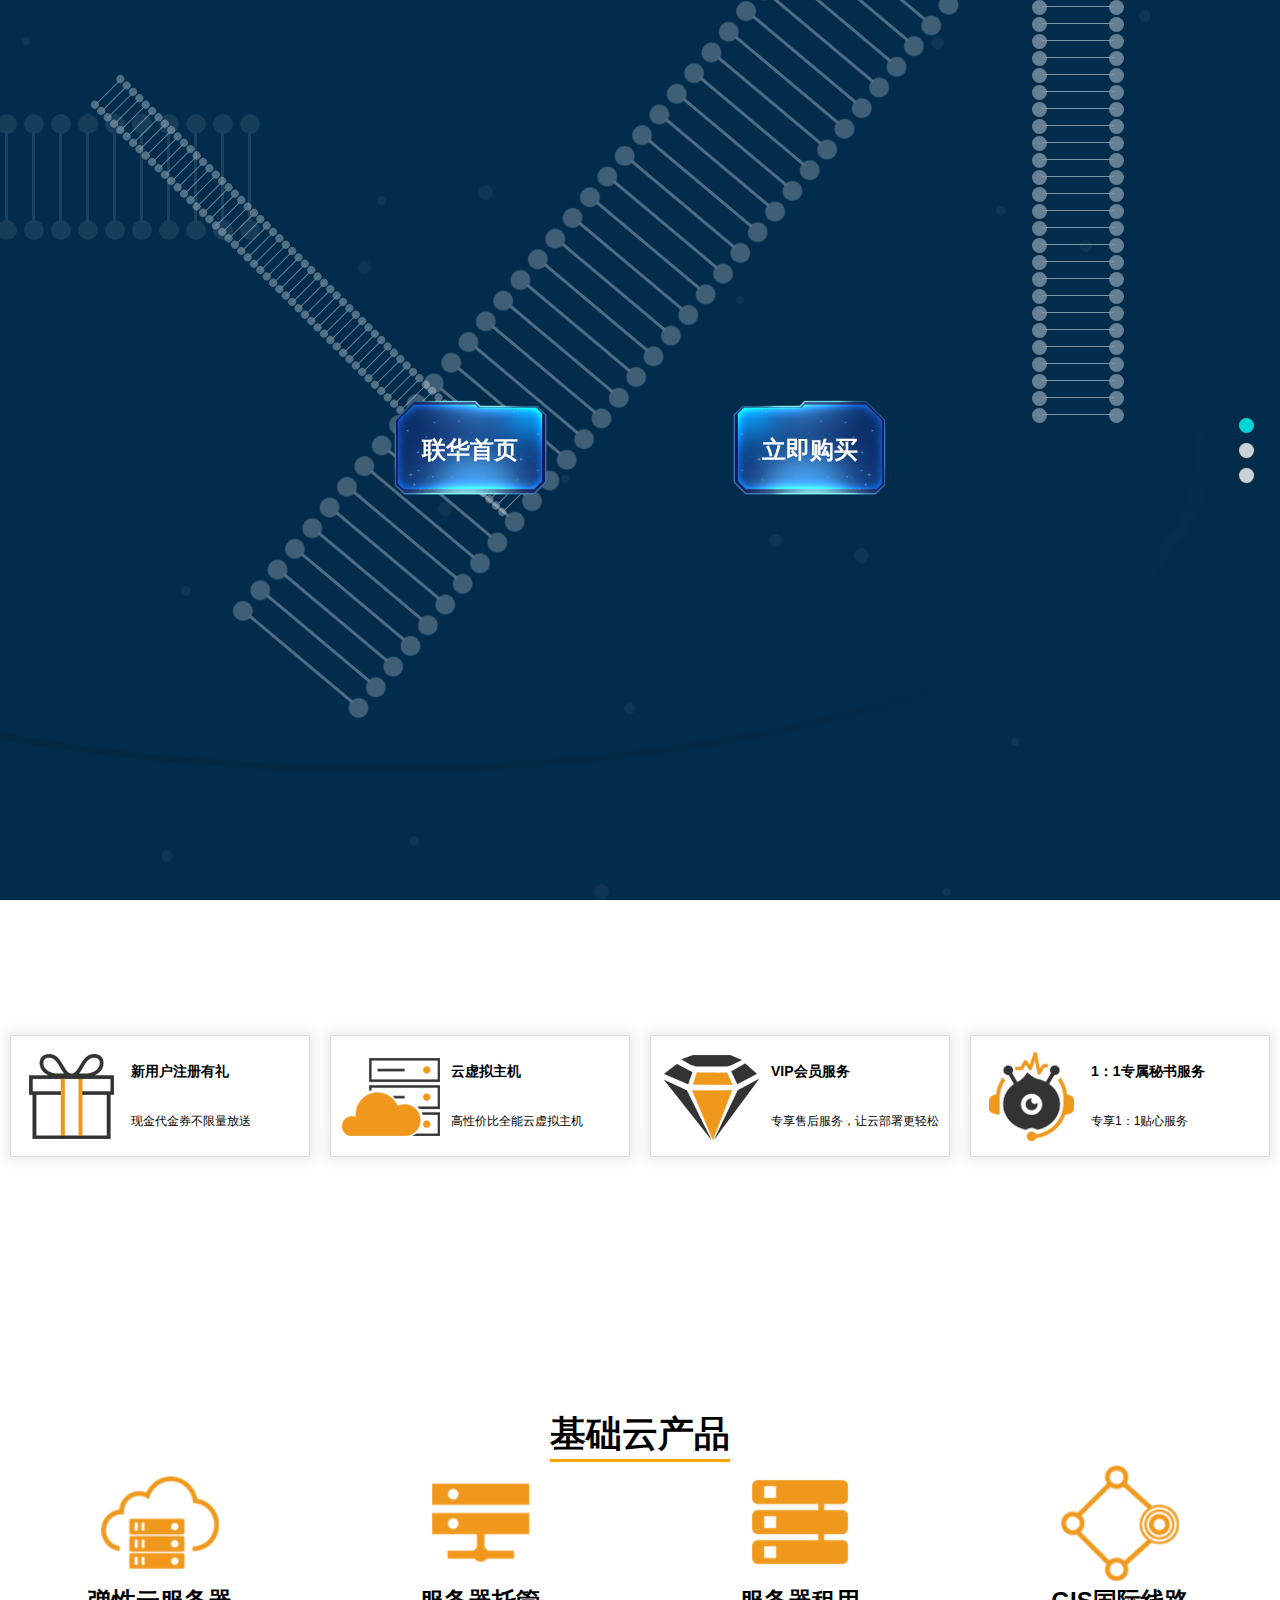
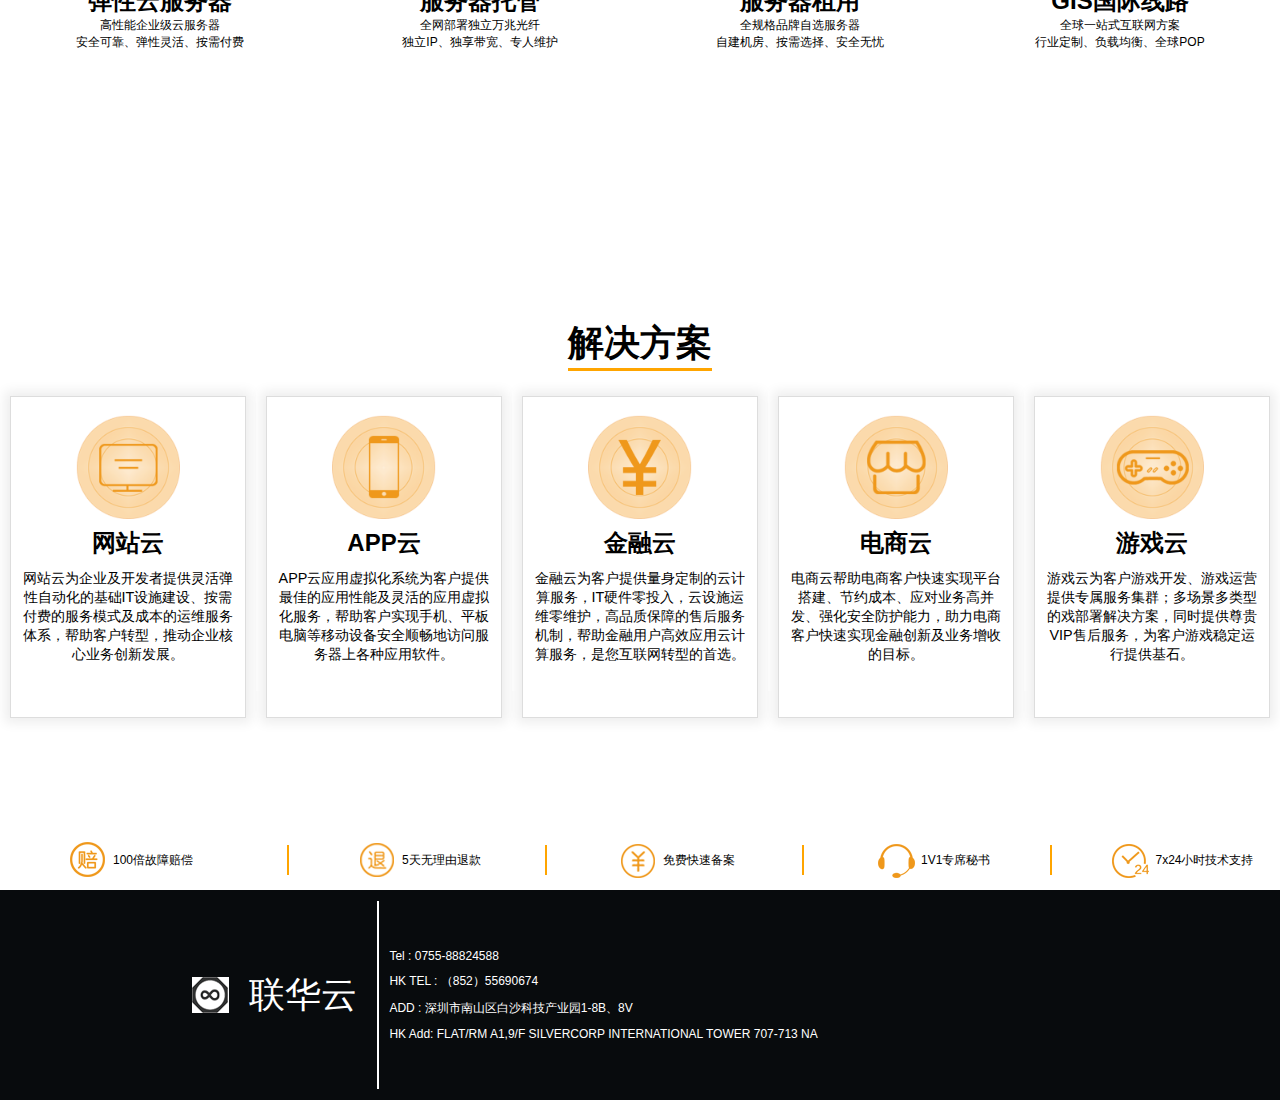
==== commit 458ae7ce: "change path" ====
--- a/index.html
+++ b/index.html
@@ -4,7 +4,7 @@
 		<meta http-equiv="Content-Type" content="charset=utf-8" />
 		<meta name="viewport" content="width=device-width, initial-scale=1">
 		<title>linkchina</title>
-		<link href="css/style.css" rel="stylesheet" type="text/css" />
+		<link href="indexCss/style.css" rel="stylesheet" type="text/css" />
 	</head>
 	<body>
 		<div class="right-navigation">
@@ -17,7 +17,7 @@
 		<div class="block_box">
 			<div class="block" id="block_0" style="">
 				<div class="comet-container">
-					<img class="comet" src="images/comet1.png" />
+					<img class="comet" src="indexImages/comet1.png" />
 				</div>
 				<div class="block-text link-button-group">
 					<a href="http://www.linkchina.com.cn/" class="link-button">
@@ -46,7 +46,7 @@
 					<div class="clearfix">
 						<div class="quarter">
 							<div class="quarter-content">
-								<img class="quarter-icon-half inline-block pull-left" src="images/1.png"/>
+								<img class="quarter-icon-half inline-block pull-left" src="indexImages/1.png"/>
 								<div class="inline-block pull-left quarter-text-half">
 									<h3>新用户注册有礼</h3>
 									<p>现金代金券不限量放送</p>
@@ -55,7 +55,7 @@
 						</div>
 						<div class="quarter">
 							<div class="quarter-content">
-								<img class="quarter-icon-half inline-block pull-left" src="images/2.png"/>
+								<img class="quarter-icon-half inline-block pull-left" src="indexImages/2.png"/>
 								<div class="inline-block pull-left quarter-text-half">
 									<h3>云虚拟主机</h3>
 									<p>高性价比全能云虚拟主机</p>
@@ -64,7 +64,7 @@
 						</div>
 						<div class="quarter">
 							<div class="quarter-content">
-								<img class="quarter-icon-half inline-block pull-left" src="images/3.png"/>
+								<img class="quarter-icon-half inline-block pull-left" src="indexImages/3.png"/>
 								<div class="inline-block pull-left quarter-text-half">
 									<h3>VIP会员服务</h3>
 									<p>专享售后服务，让云部署更轻松</p>
@@ -73,7 +73,7 @@
 						</div>
 						<div class="quarter">
 							<div class="quarter-content">
-								<img class="quarter-icon-half inline-block pull-left" src="images/4.png"/>
+								<img class="quarter-icon-half inline-block pull-left" src="indexImages/4.png"/>
 								<div class="inline-block pull-left quarter-text-half">
 									<h3>1：1专属秘书服务</h3>
 									<p>专享1：1贴心服务</p>
@@ -88,25 +88,25 @@
 							<h1 class="inline-block">基础云产品</h1>
 						</div>
 						<div class="quarter-middle">
-							<img class="quarter-icon-full" src="images/5.png"/>
+							<img class="quarter-icon-full" src="indexImages/5.png"/>
 							<h1>弹性云服务器</h1>
 							<p>高性能企业级云服务器</p>
 							<p>安全可靠、弹性灵活、按需付费</p>
 						</div>
 						<div class="quarter-middle">
-							<img class="quarter-icon-full" src="images/6.png"/>
+							<img class="quarter-icon-full" src="indexImages/6.png"/>
 							<h1>服务器托管</h1>
 							<p>全网部署独立万兆光纤</p>
 							<p>独立IP、独享带宽、专人维护</p>
 						</div>
 						<div class="quarter-middle">
-							<img class="quarter-icon-full" src="images/7.png"/>
+							<img class="quarter-icon-full" src="indexImages/7.png"/>
 							<h1>服务器租用</h1>
 							<p>全规格品牌自选服务器</p>
 							<p>自建机房、按需选择、安全无忧</p>
 						</div>
 						<div class="quarter-middle">
-							<img class="quarter-icon-full" src="images/8.png"/>
+							<img class="quarter-icon-full" src="indexImages/8.png"/>
 							<h1>GIS国际线路</h1>
 							<p>全球一站式互联网方案</p>
 							<p>行业定制、负载均衡、全球POP</p>
@@ -122,7 +122,7 @@
 						</div>
 						<div class="quarter-high">
 							<div class="quarter-content">
-								<img class="quarter-icon-full display-block" src="images/9.png"/>
+								<img class="quarter-icon-full display-block" src="indexImages/9.png"/>
 								<div class="quarter-text-full">
 									<h1>网站云</h1>
 									<p>网站云为企业及开发者提供灵活弹性自动化的基础IT设施建设、按需付费的服务模式及成本的运维服务体系，帮助客户转型，推动企业核心业务创新发展。</p>
@@ -131,7 +131,7 @@
 						</div>
 						<div class="quarter-high">
 							<div class="quarter-content">
-								<img class="quarter-icon-full display-block" src="images/10.png"/>
+								<img class="quarter-icon-full display-block" src="indexImages/10.png"/>
 								<div class="quarter-text-full">
 									<h1>APP云</h1>
 									<p>APP云应用虚拟化系统为客户提供最佳的应用性能及灵活的应用虚拟化服务，帮助客户实现手机、平板电脑等移动设备安全顺畅地访问服务器上各种应用软件。</p>
@@ -140,7 +140,7 @@
 						</div>
 						<div class="quarter-high">
 							<div class="quarter-content">
-								<img class="quarter-icon-full display-block" src="images/11.png"/>
+								<img class="quarter-icon-full display-block" src="indexImages/11.png"/>
 								<div class="quarter-text-full">
 									<h1>金融云</h1>
 									<p>金融云为客户提供量身定制的云计算服务，IT硬件零投入，云设施运维零维护，高品质保障的售后服务机制，帮助金融用户高效应用云计算服务，是您互联网转型的首选。</p>
@@ -149,7 +149,7 @@
 						</div>
 						<div class="quarter-high">
 							<div class="quarter-content">
-								<img class="quarter-icon-full display-block" src="images/12.png"/>
+								<img class="quarter-icon-full display-block" src="indexImages/12.png"/>
 								<div class="quarter-text-full">
 									<h1>电商云</h1>
 									<p>电商云帮助电商客户快速实现平台搭建、节约成本、应对业务高并发、强化安全防护能力，助力电商客户快速实现金融创新及业务增收的目标。</p>
@@ -158,7 +158,7 @@
 						</div>
 						<div class="quarter-high">
 							<div class="quarter-content">
-								<img class="quarter-icon-full display-block" src="images/13.png"/>
+								<img class="quarter-icon-full display-block" src="indexImages/13.png"/>
 								<div class="quarter-text-full">
 									<h1>游戏云</h1>
 									<p>游戏云为客户游戏开发、游戏运营提供专属服务集群；多场景多类型的戏部署解决方案，同时提供尊贵VIP售后服务，为客户游戏稳定运行提供基石。</p>
@@ -172,42 +172,42 @@
 						<div class="footer-li-container clearfix">
 							<span class="footer-li-item">
 								<div>
-									<img src="images/14.png">
+									<img src="indexImages/14.png">
 									<span>100倍故障赔偿</span>
 								</div>
 							</span>
 							<span class="footer-li-item">
 								<div class="li-border"></div>
 								<div>
-									<img src="images/15.png">
+									<img src="indexImages/15.png">
 									<span>5天无理由退款</span>
 								</div>
 							</span>
 							<span class="footer-li-item">
 								<div class="li-border"></div>
 								<div>
-									<img src="images/16.png">
+									<img src="indexImages/16.png">
 									<span>免费快速备案</span>
 								</div>
 							</span>
 							<span class="footer-li-item">
 								<div class="li-border"></div>
 								<div>
-									<img src="images/17.png">
+									<img src="indexImages/17.png">
 									<span>1V1专席秘书</span>
 								</div>
 							</span>
 							<span class="footer-li-item">
 								<div class="li-border"></div>
 								<div>
-									<img src="images/18.png">
+									<img src="indexImages/18.png">
 									<span>7x24小时技术支持</span>
 								</div>
 							</span>
 						</div>
 						<div class="footer-block">
 							<div class="brand-title">
-								<img src="images/logo.png">
+								<img src="indexImages/logo.png">
 								<h1>联华云</h1>
 							</div>
 							<div class="company-contact">
@@ -223,8 +223,8 @@
 		</div>
 		<input type="hidden" value="0" class="inputmark"/>
 		<input type="hidden" value="0" class="inputmark2"/>
-		<script src="js/jquery.min.js" ></script>
-		<script src="js/jquery.mousewheel.js" ></script>
-		<script src="js/linkchina-index.js" ></script>
+		<script src="indexJs/jquery.min.js" ></script>
+		<script src="indexJs/jquery.mousewheel.js" ></script>
+		<script src="indexJs/linkchina-index.js" ></script>
 	</body>
 </html>--- a/indexCss/style.css
+++ b/indexCss/style.css
@@ -0,0 +1,608 @@
+html {
+	overflow: hidden;
+}
+html, body, div, dl, dt, dd, ul, ol, li, h1, h2, h3, h4, h5, h6, pre, form, fieldset, input, textarea, p, blockquote, th, td {
+	margin: 0;
+	padding: 0;
+	font-family: "Microsoft Yahei", sans-serif;
+}
+body {
+	font-size: 12px;
+	word-wrap: break-word;
+	overflow: hidden;
+}
+button, input, select, textarea {
+	font: 12px/1.5  Arial, Helvetica, Verdana, sans-serif;
+	word-wrap: break-word;
+	color: #565756;
+}
+ul, li {
+	list-style: none;
+	margin: 0;
+	padding: 0;
+}
+img {
+	border: none;
+	border: 0;
+}
+a {
+	text-decoration: none;
+	outline: none;
+	color: inherit;
+}
+p {
+	font-family: inherit;
+	margin: 0;
+	padding: 0;
+}
+input, select, textarea {
+	vertical-align: middle;
+	*font-size: 100%;
+}
+input {
+	margin: 0;
+	outline: none;
+	padding: 0;
+}
+input::-ms-clear {
+	display: none;
+}
+.inline-block {
+	display: inline-block;
+}
+.display-block {
+	display: block;
+}
+.pull-left {
+	float: left;
+}
+.clearfix::after {
+	display: block;
+	content: "";
+	clear: both;
+}
+.right-navigation {
+	position: absolute;
+	right: 2%;
+	top: calc(50% - 42px);
+	z-index: 999;
+}
+.right-navigation li {
+	width: 15px;
+	height: 15px;
+	color: #333;
+	font-size: 16px;
+	text-align: center;
+	cursor: pointer;
+	background: #fdfdfd;
+	opacity: .8;
+	margin: 10px auto;
+	border-radius: 50%;
+	box-shadow: 0px 0px 1px 1px #333;
+}
+.right-navigation li.on {
+	background: #0FF;
+}
+.comet-container {
+	position: absolute;
+	top: 0;
+	left: 0;
+	-wekit-tranform: translateX(0) translateY(100px) translateZ(-20px) rotateX(-110deg) rotateY(-6deg) rotateZ(0deg) scaleX(2.6) scaleY(1) scaleZ(1);
+	transform: translateX(0) translateY(100px) translateZ(-20px) rotateX(-10deg) rotateY(-6deg) rotateZ(0deg) scaleX(2.6) scaleY(1) scaleZ(1);
+}
+.comet {
+	-webkit-animation: z 5s linear 0s infinite;
+	-moz-animation: z 5s linear 0s infinite;
+	-ms-animation: z 5s linear 0s infinite;
+	animation: z 5s linear 0s infinite;
+	transform-style: preserve-3d;
+	opacity: .2;
+	-webkit-filter: blur(1px);
+	-moz-filter: blur(1px);
+	-ms-filter: blur(1px);
+	filter: blur(1px);
+	filter: progid:DXImageTransform.Microsoft.Blur(PixelRadius=10, MakeShadow=false); /* IE6~IE9 */
+}
+@-webkit-keyframes z {
+	from {
+		-webkit-transform: translateX(0) translateY(0) translateZ(0) rotateX(0deg) rotateY(0deg) rotateZ(0deg) scaleX(1) scaleY(1) scaleZ(1);
+		-moz-transform: translateX(0) translateY(0) translateZ(0) rotateX(0deg) rotateY(0deg) rotateZ(0deg) scaleX(1) scaleY(1) scaleZ(1);
+		-ms-transform: translateX(0) translateY(0) translateZ(0) rotateX(0deg) rotateY(0deg) rotateZ(0deg) scaleX(1) scaleY(1) scaleZ(1);
+		transform: translateX(0) translateY(0) translateZ(0) rotateX(0deg) rotateY(0deg) rotateZ(0deg) scaleX(1) scaleY(1) scaleZ(1);
+	}
+	to {
+		-webkit-transform: translateX(0) translateY(0) translateZ(0) rotateX(0deg) rotateY(0deg) rotateZ(360deg) scaleX(1) scaleY(1) scaleZ(1);
+		-moz-transform: translateX(0) translateY(0) translateZ(0) rotateX(0deg) rotateY(0deg) rotateZ(360deg) scaleX(1) scaleY(1) scaleZ(1);
+		-ms-transform: translateX(0) translateY(0) translateZ(0) rotateX(0deg) rotateY(0deg) rotateZ(360deg) scaleX(1) scaleY(1) scaleZ(1);
+		transform: translateX(0) translateY(0) translateZ(0) rotateX(0deg) rotateY(0deg) rotateZ(360deg) scaleX(1) scaleY(1) scaleZ(1);
+	}
+}
+.block_box {
+	position: relative;
+}
+.block {
+	width: 100%;
+	text-align: center;
+	position: relative;
+	overflow: hidden;
+}
+.block * {
+	margin: 0;
+}
+.block p.block-text {
+	padding: 100px 0;
+	margin: 0 auto;
+}
+#block_0 {
+	background: hsla(205, 95%, 15%, 1);
+	background-size: 100% 100%;
+	color: #fff;
+}
+#block_1 {
+	background: #fff;
+	background-size: 100% 100%;
+	display: flex;
+	flex-direction: column;
+}
+#block_2 {
+	background: #fff;
+	background-size: 100% 100%;
+	display: flex;
+	flex-direction: column;
+}
+#block_3 {
+	background: #fff;
+	background-size: 100% 100%;
+}
+.block-text {
+	text-align: center;
+}
+.link-button-group {
+	position: absolute;
+	top: calc(50% - 100px);
+	left: 0;
+	right: 0;
+	z-index: 10;
+	display: flex;
+	justify-content: center;
+}
+.link-button {
+	width: 340px;
+	height: 200px;
+	background: url(../indexImages/link-button.png) no-repeat center center;
+	background-size: contain;
+	display: flex;
+	justify-content: center;
+	align-items: center;
+	z-index: 10;
+	cursor: pointer;
+	float: left;
+}
+.link-button:nth-child(2) {
+	-webkit-transform: scale(-1, 1);
+	-moz-transform: scale(-1, 1);
+	-ms-transform: scale(-1, 1);
+	-o-transform: scale(-1, 1);
+	transform: scale(-1, 1);
+}
+.link-button:nth-child(2) h1 {
+	-webkit-transform: scale(-1, 1);
+	-moz-transform: scale(-1, 1);
+	-ms-transform: scale(-1, 1);
+	-o-transform: scale(-1, 1);
+	transform: scale(-1, 1);
+}
+.block-top {
+	display: flex;
+	flex-direction: column;
+	justify-content: center;
+	flex-basis: 40%;
+}
+.block-top, .block-bottom {
+	margin: 0 auto;
+	width: 100%;
+	max-width: 1400px;
+}
+.block-bottom {
+	flex-grow: 1;
+	display: flex;
+	flex-direction: column;
+	justify-content: center;
+	flex-basis: 60%;
+}
+#block_2 .block-top {
+	flex-basis: 70%;
+}
+#block_2 .block-bottom {
+	flex-basis: 30%;
+}
+.quarter, .quarter-high {
+	margin: 20px 0;
+	width: 25%;
+	height: 100px;
+	min-height: 100px;
+	float: left;
+	background: #fff;
+}
+.quarter-high {
+	width: 20%;
+}
+.quarter-middle {
+	background: #fff;
+	height: auto;
+	width: 25%;
+	float: left;
+}
+.quarter-high {
+	height: 300px;
+}
+.quarter-content {
+	height: 100%;
+	margin: 5px 10px;
+	padding: 10px;
+	border: 1px #ddd solid;
+	display: flex;
+	text-align: center;
+	overflow: hidden;
+	box-shadow: 0 0 11px 5px #eee;
+	background: #fff;
+}
+#block_1 .quarter-content {
+	text-align: left;
+}
+#block_1 .quarter-content h1 {
+	margin-top: 0;
+}
+.quarter-high .quarter-content {
+	display: block;
+}
+.quarter-icon-half {
+	width: auto;
+	max-width: 50%;
+	white-space: nowrap;
+}
+.quarter-icon-full {
+	width: 120px;
+	max-width: 100%;
+	height: auto;
+	margin: 0 auto;
+}
+.quarter-text-half {
+	margin-left: 10px;
+	height: auto;
+	max-height: 100%;
+	display: flex;
+	flex-direction: column;
+	justify-content: space-around;
+}
+.quarter-text-half {
+	height: 100%;
+}
+.quarter-text-full {
+	width: 100%;
+	height: auto;
+}
+.quarter-text-full h1 {
+	margin-bottom: 10px;
+}
+.quarter-text-full p {
+	font-weight: 300;
+	font-size: 1.2em;
+}
+.sub-title h1 {
+	font-size: 3em;
+	width: auto;
+	margin: 0 auto;
+	border-bottom: 3px orange solid;
+}
+.helix {
+	margin: -100px -50%;
+	width: 200%;
+	height: 40vh;
+	-webkit-transform: rotate(130deg);
+	-ms-transform: rotate(130deg);
+	transform: rotate(130deg);
+	-webkit-transform-style: preserve-3d;
+	transform-style: preserve-3d;
+}
+.helix .dblHelix > div {
+	opacity: .3;
+}
+.dblHelix {
+	-webkit-perspective: 1000px;
+	perspective: 1000px;
+	white-space: nowrap;
+}
+.dblHelix > div {
+	display: inline-block;
+	position: relative;
+	margin: 0px 12px 0px 12px;
+	width: 3px;
+	height: 15vh;
+	opacity: .5;
+	background: #fdfdfd;
+	-webkit-animation: rot 5s linear infinite;
+	animation: rot 5s linear infinite;
+	-webkit-transition: all 1s ease;
+	transition: all 1s ease;
+}
+.dblHelix > div::before, .dblHelix > div::after {
+	position: absolute;
+	left: 0;
+	border-radius: 50%;
+	width: 20px;
+	height: 20px;
+	background: #fdfdfd;
+	opacity: .8;
+	content: "";
+}
+.dblHelix > div::before {
+	top: -18px;
+	left: -8px;
+}
+.dblHelix > div::after {
+	bottom: -18px;
+	left: -8px;
+}
+.helix2 {
+	margin: -10% 0 0 -40%;
+	width: 100%;
+	height: 20vh;
+	-webkit-transform: rotate(0);
+	-ms-transform: rotate(0);
+	transform: rotate(0);
+}
+.helix2 .dblHelix > div {
+	height: 10vh;
+	opacity: .1;
+}
+.helix3 {
+	margin: -15% 60% 0 30%;
+	width: 100%;
+	height: 20vh;
+	-webkit-transform: rotate(90deg);
+	-ms-transform: rotate(90deg);
+	transform: rotate(90deg);
+}
+.helix3 .dblHelix > div {
+	height: 8vh;
+	width: 1px;
+	margin: 0px 8px 0px 8px;
+	opacity: .5;
+}
+.helix3 .dblHelix > div::before, .helix3 .dblHelix > div::after {
+	width: 15px;
+	height: 15px;
+}
+.helix3 .dblHelix > div::before {
+	top: -10px;
+	left: -6px;
+}
+.helix3 .dblHelix > div::after {
+	bottom: -10px;
+	left: -6px;
+}
+.helix4 {
+	position: absolute;
+	left: 0%;
+	top: 30%;
+	height: 10vh;
+	-webkit-transform: rotate(45deg);
+	-ms-transform: rotate(45deg);
+	transform: rotate(45deg);
+}
+.helix4 .dblHelix > div {
+	height: 4vh;
+	width: 1px;
+	margin: 0px 4px 0px 4px;
+	opacity: .4;
+}
+.helix4 .dblHelix > div::before, .helix4 .dblHelix > div::after {
+	width: 8px;
+	height: 8px;
+}
+.helix4 .dblHelix > div::before {
+	top: -4px;
+	left: -4px;
+}
+.helix4 .dblHelix > div::after {
+	bottom: -4px;
+	left: -4px;
+}
+@-webkit-keyframes rot {
+	to {
+		-webkit-transform: rotateX(360deg);
+		transform: rotateX(360deg);
+	}
+}
+@keyframes rot {
+	to {
+		-webkit-transform: rotateX(360deg);
+		transform: rotateX(360deg);
+	}
+}
+#zooming-dot {
+	position: absolute;
+	top: 0;
+	right: 0;
+	bottom: 0;
+	left: 0;
+	z-index: 0;
+}
+#zooming-dot > div {
+	position: absolute;
+	background: #fdfdfd;
+	border-radius: 50%;
+	-webkit-animation: zoomFrame 5s ease infinite;
+	animation: zoomFrame 5s ease infinite;
+	transition: all 1s ease-in-out;
+	opacity: .05;
+}
+@-webkit-keyframes zoomFrame {
+	0% {
+		-webkit-transform: scale(1.8);
+		transform: scale(1.1);
+		opacity: .15;
+	}
+	25% {
+		-webkit-transform: scale(1.8);
+		transform: scale(1.3);
+		opacity: .2;
+	}
+	75% {
+		-webkit-transform: scale(1.8);
+		transform: scale(1.5);
+		opacity: .3;
+	}
+	100% {
+		-webkit-transform: scale(1.8);
+		transform: scale(1);
+		opacity: .0;
+	}
+}
+@keyframes zoomFrame {
+	0% {
+		-webkit-transform: scale(1.8);
+		transform: scale(1.1);
+		opacity: .15;
+	}
+	25% {
+		-webkit-transform: scale(1.8);
+		transform: scale(1.3);
+		opacity: .2;
+	}
+	75% {
+		-webkit-transform: scale(1.8);
+		transform: scale(1.5);
+		opacity: .3;
+	}
+	100% {
+		-webkit-transform: scale(1.8);
+		transform: scale(1);
+		opacity: .0;
+	}
+}
+.flex-end {
+	justify-content: flex-end;
+}
+.footer.block-bottom {
+	max-width: none;
+}
+footer {
+	width: 100%;
+	display: flex;
+	flex-direction: column;
+	justify-content: space-between;
+	flex-grow: 1;
+}
+.footer-li-container {
+	width: 100%;
+	max-width: 1400px;
+	margin: 0 auto;
+}
+.footer-li-item {
+	width: 20%;
+	height: 50px;
+	display: flex;
+	justify-content: space-around;
+	align-items: center;
+	float: left;
+	margin: 5px 0;
+}
+.footer-li-item > div {
+	display: flex;
+	flex-direction: row;
+	justify-content: space-between;
+	align-items: center;
+}
+.li-border {
+	margin: 10px 0;
+	width: 2px;
+	height: 60%;
+	background: orange;
+	display: inline-block;
+}
+.footer-block {
+	background: #080b0d;
+	width: 100%;
+	display: flex;
+	flex-direction: row;
+	justify-content: space-between;
+	align-items: center;
+	flex-grow: 1;
+	color: #fff;
+}
+.footer-block > div {
+	height: 80%;
+}
+.brand-title {
+	flex-basis: 30%;
+	display: flex;
+	flex-direction: row;
+	justify-content: flex-end;
+	align-items: center;
+}
+.brand-title img {
+	align-self: ceenter;
+}
+.brand-title h1 {
+	font-size: 3em;
+	font-weight: 300;
+	margin: 20px;
+}
+.company-contact {
+	border-left: 2px #fff solid;
+	flex-basis: 70%;
+	flex-grow: 1;
+	text-align: left;
+	padding: 10px;
+	display: flex;
+	flex-direction: column;
+	justify-content: center;
+}
+.company-contact p {
+	margin: 5px 0;
+}
+@media(max-width:768px) {
+	.quarter {
+		width: 50%;
+	}
+	.quarter-high .quarter-content {
+		margin-left: 2px;
+		margin-right: 2px;
+	}
+	.sub-title {
+		margin-top: 0;
+		margin-bottom: 0;
+	}
+	.quarter-high {
+		height: auto;
+	}
+	.quarter-icon-full {
+		width: 60px;
+	}
+	.quarter-high .quarter-content p {
+		display: none;
+	}
+
+	/*Hide helix 3: biggest one*/
+	.helix {
+		display: none;
+	}
+	.helix3 {
+		margin: 0;
+	}
+
+	/*footer li*/
+	.footer-li-item img {
+		width: 30px;
+		height: 30px;
+	}
+	.footer-li-item .li-border {
+		margin: 0;
+		height: 100%;
+	}
+	.brand-title h1 {
+		margin: 0;
+	}
+}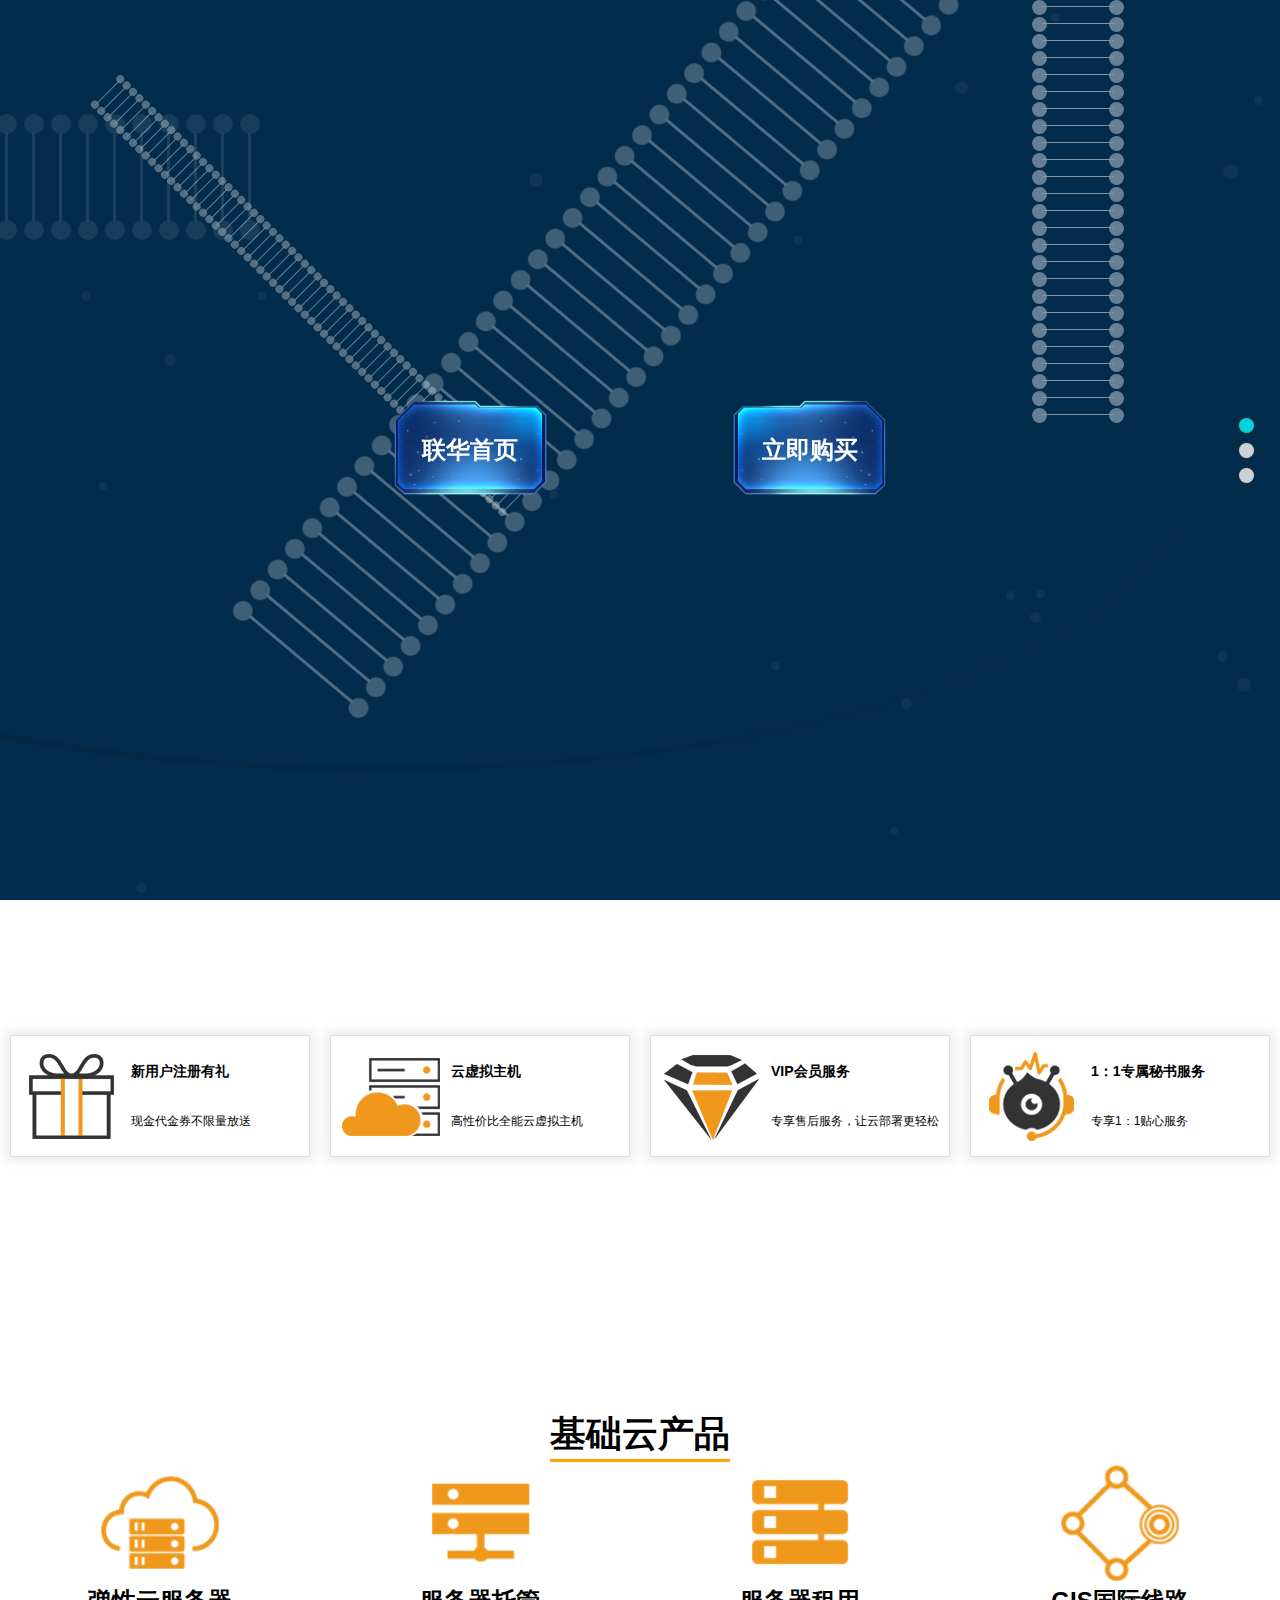
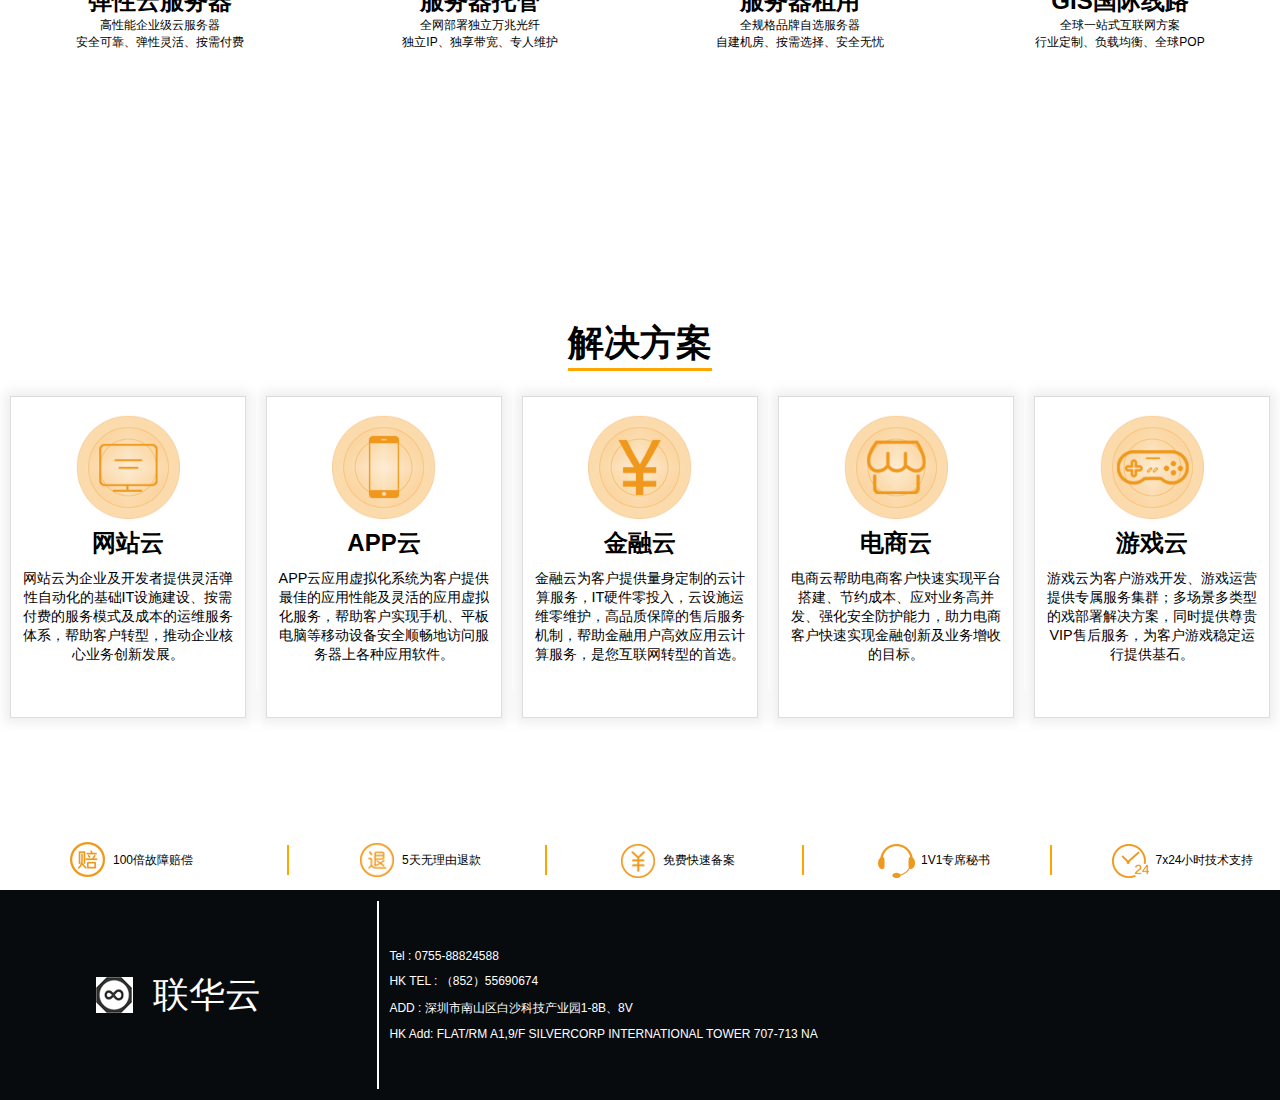
==== commit 7cf1695b: "rename" ====
--- a/index.html
+++ b/index.html
@@ -3,7 +3,9 @@
 	<head>
 		<meta http-equiv="Content-Type" content="charset=utf-8" />
 		<meta name="viewport" content="width=device-width, initial-scale=1">
-		<title>linkchina</title>
+		<meta name="keywords" content="深圳服务器托管|深圳服务器租用|深圳主机托管|深圳服务器托管商家|深圳idc|广东大带宽|广东idc电信运营商|深圳服务器托管哪里好-深圳联华世纪科技有限公司">
+		<meta name="description" content="联华世纪时广东深圳独有多线自己机房商家，经过多年深圳服务器托管租用,大带宽,机柜行业经验，在此期间积累了许多idc行业经验，对不同需求深圳主机托管,主机租用的客户提供针对有效的方案为您解决idc难题。我们不做最好，只做更好！">
+		<title>深圳联华世纪通信技术有限公司</title>
 		<link href="indexCss/style.css" rel="stylesheet" type="text/css" />
 	</head>
 	<body>
@@ -20,10 +22,10 @@
 					<img class="comet" src="indexImages/comet1.png" />
 				</div>
 				<div class="block-text link-button-group">
-					<a href="http://www.linkchina.com.cn/" class="link-button">
+					<a href="http://www.linkchina.com.cn/index1.asp" class="link-button">
 						<h1>联华首页</h1>
 					</a>
-					<a href="http://www.internetcloud.com.cn/" class="link-button">
+					<a href="http://www.internetcloud.com.cn/index1.php" class="link-button">
 						<h1>立即购买</h1>
 					</a>
 				</div>
--- a/indexCss/style.css
+++ b/indexCss/style.css
@@ -539,7 +539,7 @@
 	flex-basis: 30%;
 	display: flex;
 	flex-direction: row;
-	justify-content: flex-end;
+	justify-content: center;
 	align-items: center;
 }
 .brand-title img {
@@ -548,7 +548,7 @@
 .brand-title h1 {
 	font-size: 3em;
 	font-weight: 300;
-	margin: 20px;
+	margin: 0 20px;
 }
 .company-contact {
 	border-left: 2px #fff solid;
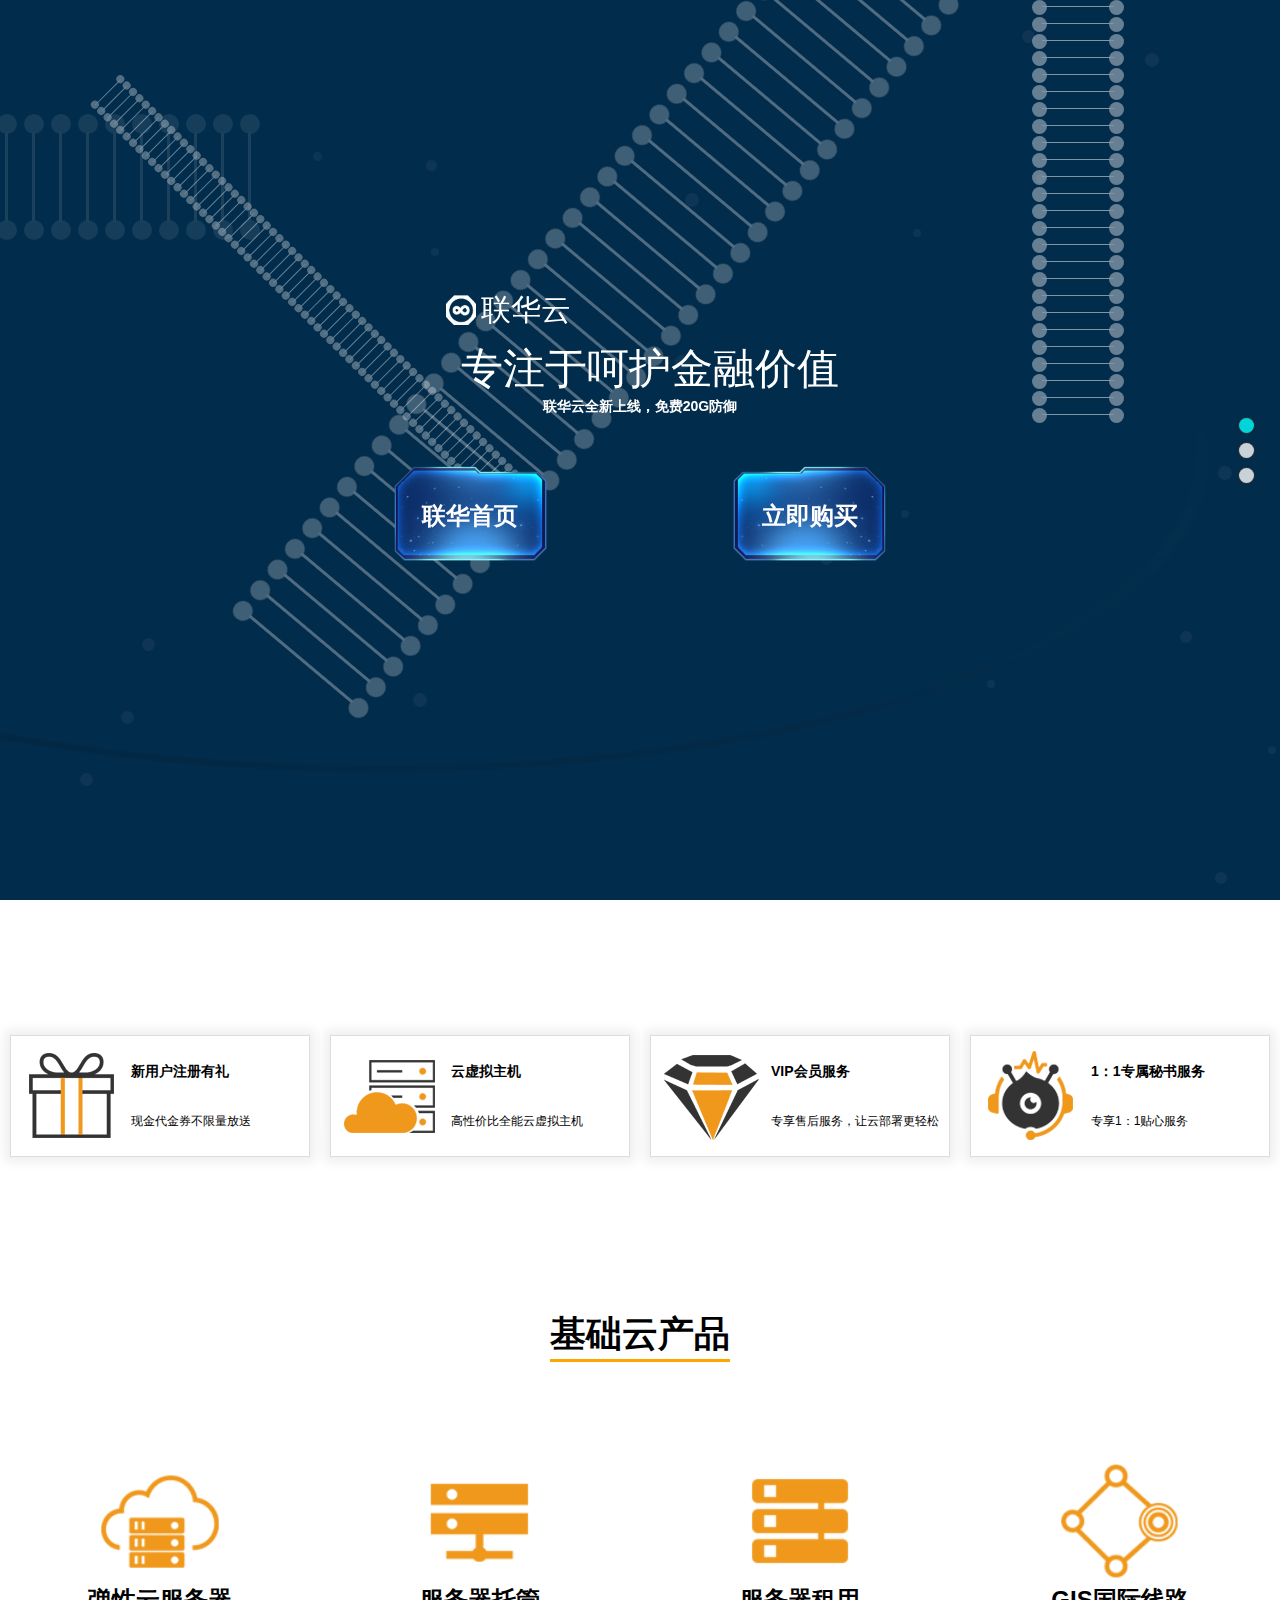
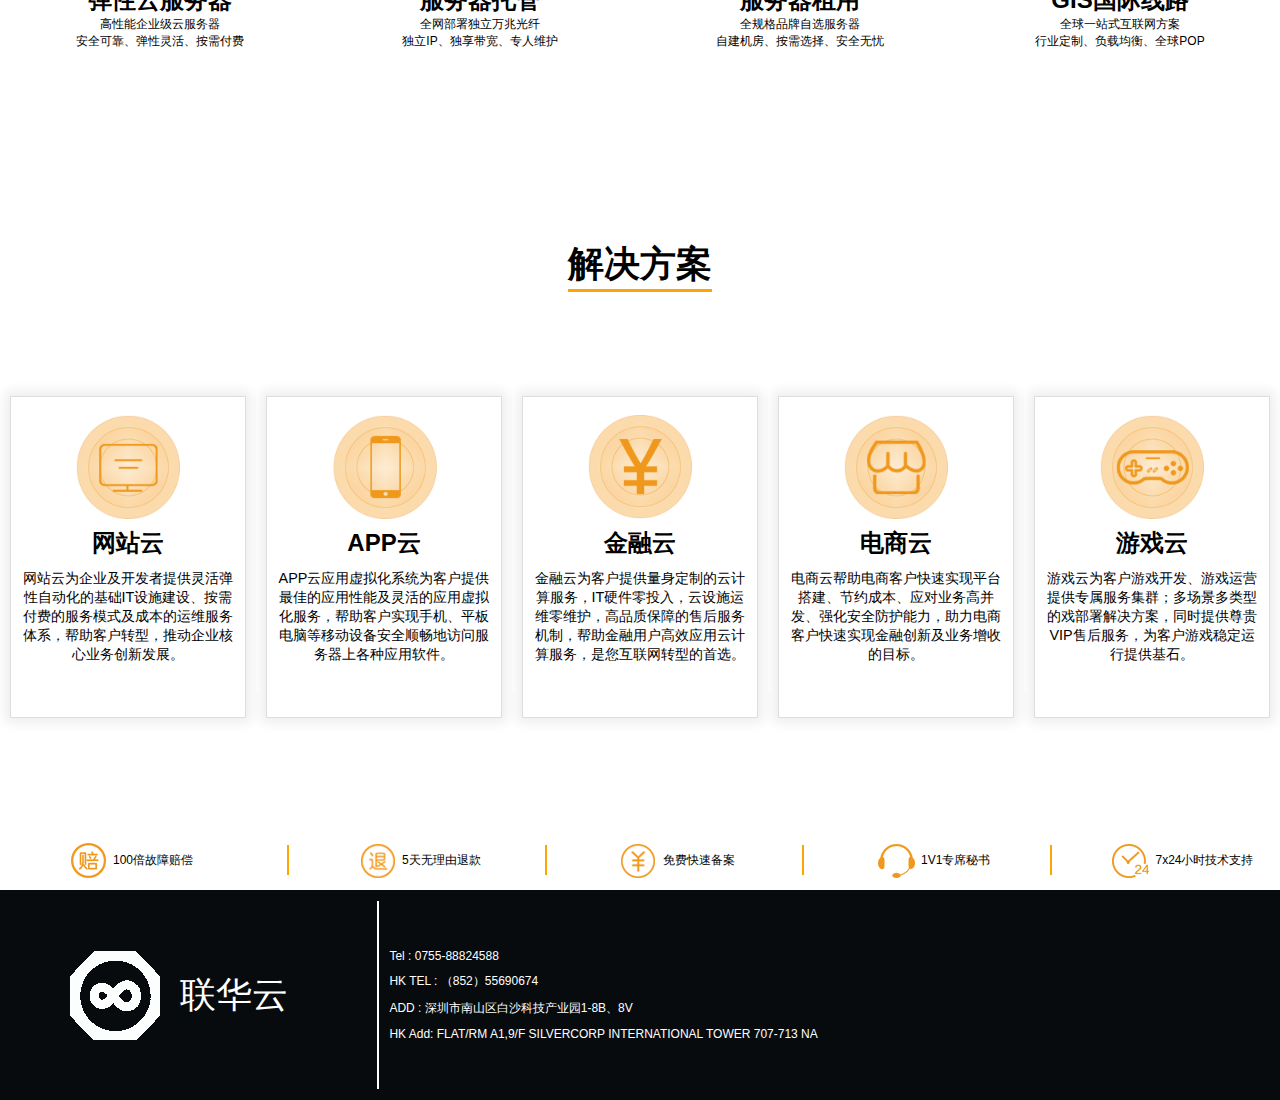
==== commit efec6b0c: "update images" ====
--- a/index.html
+++ b/index.html
@@ -21,13 +21,23 @@
 				<div class="comet-container">
 					<img class="comet" src="indexImages/comet1.png" />
 				</div>
-				<div class="block-text link-button-group">
-					<a href="http://www.linkchina.com.cn/index1.asp" class="link-button">
-						<h1>联华首页</h1>
-					</a>
-					<a href="http://www.internetcloud.com.cn/index1.php" class="link-button">
-						<h1>立即购买</h1>
-					</a>
+				<div class="block-text link-button-group-container">
+					<div class="logo-container">
+						<div class="logo">
+							<img src="indexImages/logo-white.png">
+							<h3>联华云</h3>
+						</div>
+						<h1>专注于呵护金融价值</h1>
+						<h3>联华云全新上线，免费20G防御</h3>
+					</div>
+					<div class="link-button-group">
+						<a href="http://www.linkchina.com.cn/index1.asp" class="link-button">
+							<h1>联华首页</h1>
+						</a>
+						<a href="http://www.internetcloud.com.cn/index1.php" class="link-button">
+							<h1>立即购买</h1>
+						</a>
+					</div>
 				</div>
 				<div class="helix">
 					<div id="container" class="dblHelix"></div>
@@ -89,29 +99,31 @@
 						<div class="sub-title">
 							<h1 class="inline-block">基础云产品</h1>
 						</div>
-						<div class="quarter-middle">
-							<img class="quarter-icon-full" src="indexImages/5.png"/>
-							<h1>弹性云服务器</h1>
-							<p>高性能企业级云服务器</p>
-							<p>安全可靠、弹性灵活、按需付费</p>
-						</div>
-						<div class="quarter-middle">
-							<img class="quarter-icon-full" src="indexImages/6.png"/>
-							<h1>服务器托管</h1>
-							<p>全网部署独立万兆光纤</p>
-							<p>独立IP、独享带宽、专人维护</p>
-						</div>
-						<div class="quarter-middle">
-							<img class="quarter-icon-full" src="indexImages/7.png"/>
-							<h1>服务器租用</h1>
-							<p>全规格品牌自选服务器</p>
-							<p>自建机房、按需选择、安全无忧</p>
-						</div>
-						<div class="quarter-middle">
-							<img class="quarter-icon-full" src="indexImages/8.png"/>
-							<h1>GIS国际线路</h1>
-							<p>全球一站式互联网方案</p>
-							<p>行业定制、负载均衡、全球POP</p>
+						<div>
+							<div class="quarter-middle">
+								<img class="quarter-icon-full" src="indexImages/5.png"/>
+								<h1>弹性云服务器</h1>
+								<p>高性能企业级云服务器</p>
+								<p>安全可靠、弹性灵活、按需付费</p>
+							</div>
+							<div class="quarter-middle">
+								<img class="quarter-icon-full" src="indexImages/6.png"/>
+								<h1>服务器托管</h1>
+								<p>全网部署独立万兆光纤</p>
+								<p>独立IP、独享带宽、专人维护</p>
+							</div>
+							<div class="quarter-middle">
+								<img class="quarter-icon-full" src="indexImages/7.png"/>
+								<h1>服务器租用</h1>
+								<p>全规格品牌自选服务器</p>
+								<p>自建机房、按需选择、安全无忧</p>
+							</div>
+							<div class="quarter-middle">
+								<img class="quarter-icon-full" src="indexImages/8.png"/>
+								<h1>GIS国际线路</h1>
+								<p>全球一站式互联网方案</p>
+								<p>行业定制、负载均衡、全球POP</p>
+							</div>
 						</div>
 					</div>
 				</div>
@@ -122,48 +134,50 @@
 						<div class="sub-title">
 							<h1 class="inline-block">解决方案</h1>
 						</div>
-						<div class="quarter-high">
-							<div class="quarter-content">
-								<img class="quarter-icon-full display-block" src="indexImages/9.png"/>
-								<div class="quarter-text-full">
-									<h1>网站云</h1>
-									<p>网站云为企业及开发者提供灵活弹性自动化的基础IT设施建设、按需付费的服务模式及成本的运维服务体系，帮助客户转型，推动企业核心业务创新发展。</p>
-								</div>
-							</div>
-						</div>
-						<div class="quarter-high">
-							<div class="quarter-content">
-								<img class="quarter-icon-full display-block" src="indexImages/10.png"/>
-								<div class="quarter-text-full">
-									<h1>APP云</h1>
-									<p>APP云应用虚拟化系统为客户提供最佳的应用性能及灵活的应用虚拟化服务，帮助客户实现手机、平板电脑等移动设备安全顺畅地访问服务器上各种应用软件。</p>
-								</div>
-							</div>
-						</div>
-						<div class="quarter-high">
-							<div class="quarter-content">
-								<img class="quarter-icon-full display-block" src="indexImages/11.png"/>
-								<div class="quarter-text-full">
-									<h1>金融云</h1>
-									<p>金融云为客户提供量身定制的云计算服务，IT硬件零投入，云设施运维零维护，高品质保障的售后服务机制，帮助金融用户高效应用云计算服务，是您互联网转型的首选。</p>
-								</div>
-							</div>
-						</div>
-						<div class="quarter-high">
-							<div class="quarter-content">
-								<img class="quarter-icon-full display-block" src="indexImages/12.png"/>
-								<div class="quarter-text-full">
-									<h1>电商云</h1>
-									<p>电商云帮助电商客户快速实现平台搭建、节约成本、应对业务高并发、强化安全防护能力，助力电商客户快速实现金融创新及业务增收的目标。</p>
-								</div>
-							</div>
-						</div>
-						<div class="quarter-high">
-							<div class="quarter-content">
-								<img class="quarter-icon-full display-block" src="indexImages/13.png"/>
-								<div class="quarter-text-full">
-									<h1>游戏云</h1>
-									<p>游戏云为客户游戏开发、游戏运营提供专属服务集群；多场景多类型的戏部署解决方案，同时提供尊贵VIP售后服务，为客户游戏稳定运行提供基石。</p>
+						<div>
+							<div class="quarter-high">
+								<div class="quarter-content">
+									<img class="quarter-icon-full display-block" src="indexImages/9.png"/>
+									<div class="quarter-text-full">
+										<h1>网站云</h1>
+										<p>网站云为企业及开发者提供灵活弹性自动化的基础IT设施建设、按需付费的服务模式及成本的运维服务体系，帮助客户转型，推动企业核心业务创新发展。</p>
+									</div>
+								</div>
+							</div>
+							<div class="quarter-high">
+								<div class="quarter-content">
+									<img class="quarter-icon-full display-block" src="indexImages/10.png"/>
+									<div class="quarter-text-full">
+										<h1>APP云</h1>
+										<p>APP云应用虚拟化系统为客户提供最佳的应用性能及灵活的应用虚拟化服务，帮助客户实现手机、平板电脑等移动设备安全顺畅地访问服务器上各种应用软件。</p>
+									</div>
+								</div>
+							</div>
+							<div class="quarter-high">
+								<div class="quarter-content">
+									<img class="quarter-icon-full display-block" src="indexImages/11.png"/>
+									<div class="quarter-text-full">
+										<h1>金融云</h1>
+										<p>金融云为客户提供量身定制的云计算服务，IT硬件零投入，云设施运维零维护，高品质保障的售后服务机制，帮助金融用户高效应用云计算服务，是您互联网转型的首选。</p>
+									</div>
+								</div>
+							</div>
+							<div class="quarter-high">
+								<div class="quarter-content">
+									<img class="quarter-icon-full display-block" src="indexImages/12.png"/>
+									<div class="quarter-text-full">
+										<h1>电商云</h1>
+										<p>电商云帮助电商客户快速实现平台搭建、节约成本、应对业务高并发、强化安全防护能力，助力电商客户快速实现金融创新及业务增收的目标。</p>
+									</div>
+								</div>
+							</div>
+							<div class="quarter-high">
+								<div class="quarter-content">
+									<img class="quarter-icon-full display-block" src="indexImages/13.png"/>
+									<div class="quarter-text-full">
+										<h1>游戏云</h1>
+										<p>游戏云为客户游戏开发、游戏运营提供专属服务集群；多场景多类型的戏部署解决方案，同时提供尊贵VIP售后服务，为客户游戏稳定运行提供基石。</p>
+									</div>
 								</div>
 							</div>
 						</div>
@@ -209,7 +223,7 @@
 						</div>
 						<div class="footer-block">
 							<div class="brand-title">
-								<img src="indexImages/logo.png">
+								<img src="indexImages/logo-white.png">
 								<h1>联华云</h1>
 							</div>
 							<div class="company-contact">
--- a/indexCss/style.css
+++ b/indexCss/style.css
@@ -10,6 +10,7 @@
 	font-size: 12px;
 	word-wrap: break-word;
 	overflow: hidden;
+	display: none;
 }
 button, input, select, textarea {
 	font: 12px/1.5  Arial, Helvetica, Verdana, sans-serif;
@@ -139,6 +140,7 @@
 	color: #fff;
 }
 #block_1 {
+	height: 100%;
 	background: #fff;
 	background-size: 100% 100%;
 	display: flex;
@@ -157,12 +159,40 @@
 .block-text {
 	text-align: center;
 }
-.link-button-group {
+.link-button-group-container {
 	position: absolute;
-	top: calc(50% - 100px);
+	top: calc(50% - 170px);
 	left: 0;
 	right: 0;
 	z-index: 10;
+	display: flex;
+	flex-direction: column;
+	justify-content: center;
+	align-items: center;
+}
+.link-button-group-container .logo-container > h1{
+	padding-left: 20px;
+	font-size: 3.5em;
+	font-weight: 300;
+}
+.logo-container .logo{
+	margin: 10px 0;
+	display: flex;
+	justify-content: flex-start;
+}
+.logo-container .logo img{
+	width: 30px;
+	height: 30px;
+	display: inline-block;
+	margin: 5px;
+}
+.logo-container .logo h3{
+	font-size: 2.5em;
+	font-weight: 300;
+	text-align: left;
+	display: inline-block;
+}
+.link-button-group{
 	display: flex;
 	justify-content: center;
 }
@@ -210,8 +240,22 @@
 	justify-content: center;
 	flex-basis: 60%;
 }
+
+#block_1 .block-bottom .clearfix{
+	flex-grow: 1;
+	display: flex;
+	flex-direction: column;
+	justify-content: space-around;
+}
 #block_2 .block-top {
 	flex-basis: 70%;
+}
+
+#block_2 .block-top .clearfix{
+	flex-grow: 1;
+	display: flex;
+	flex-direction: column;
+	justify-content: space-around;
 }
 #block_2 .block-bottom {
 	flex-basis: 30%;
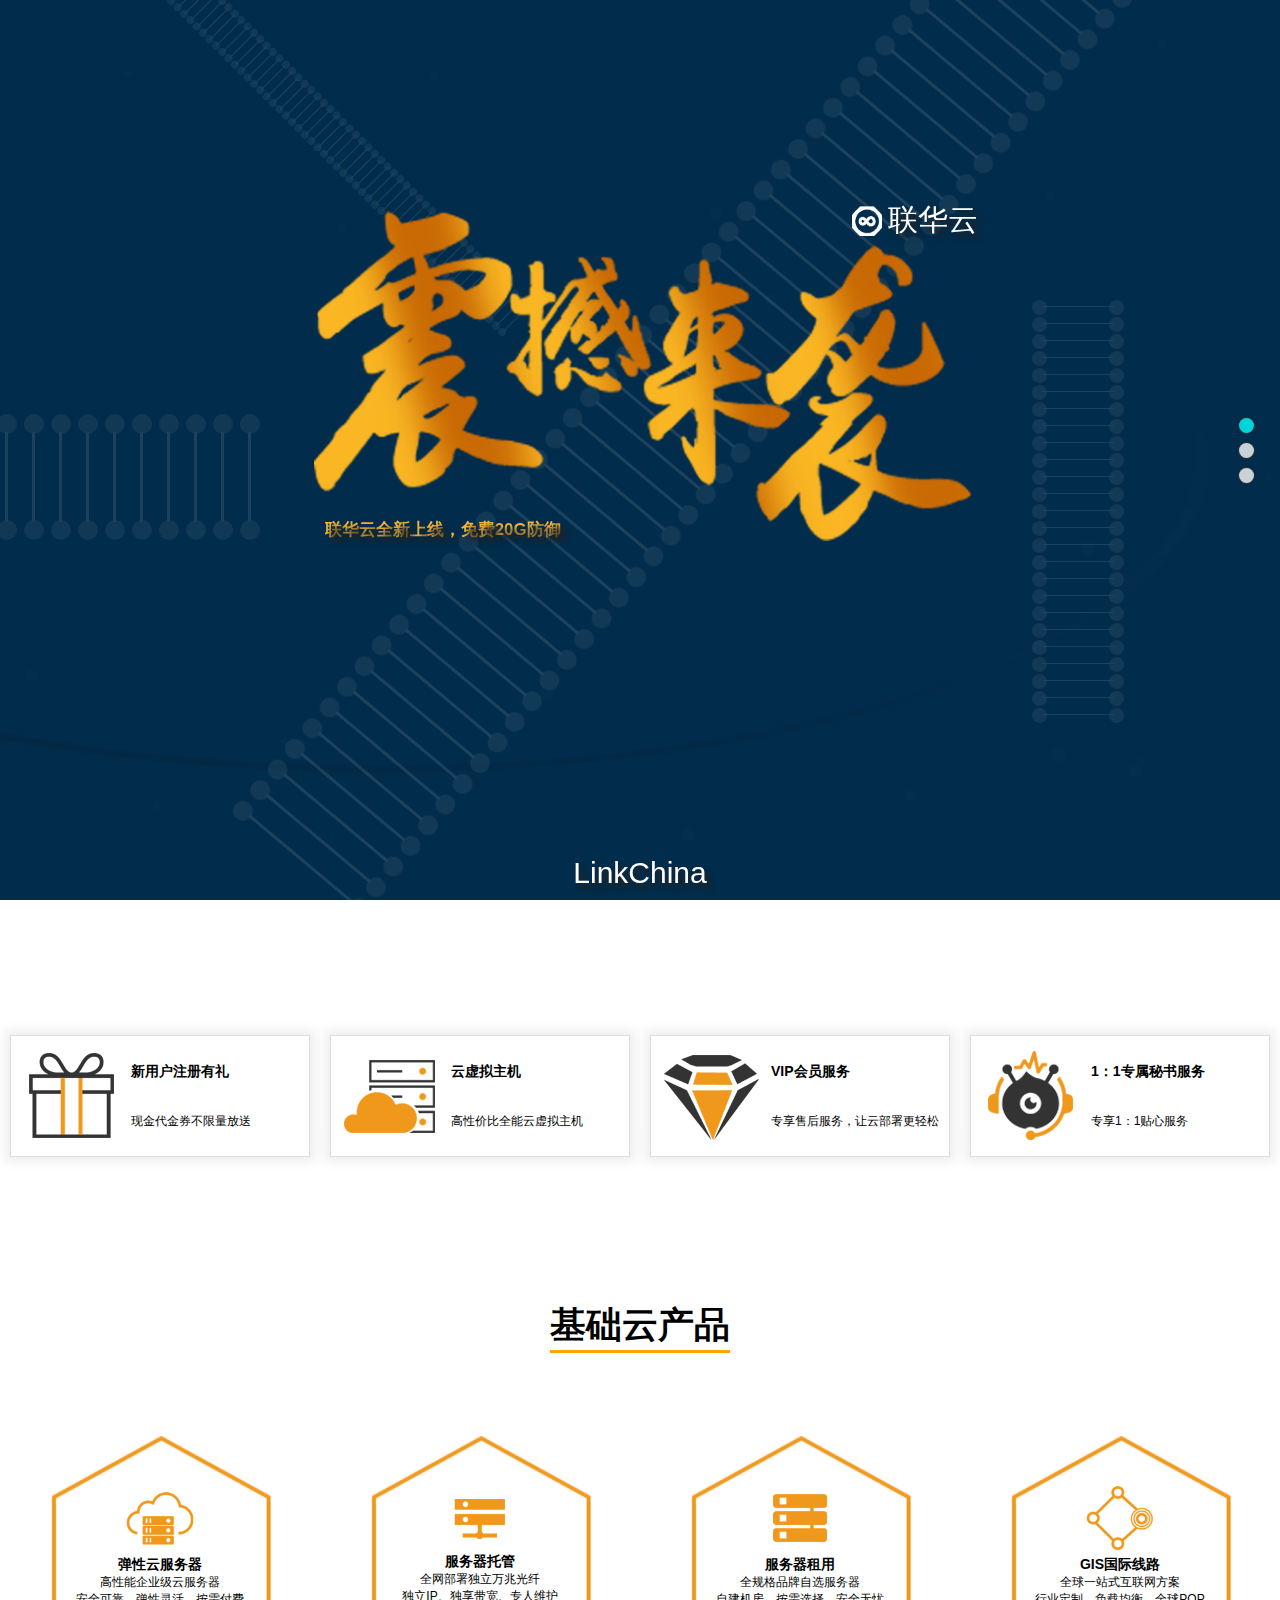
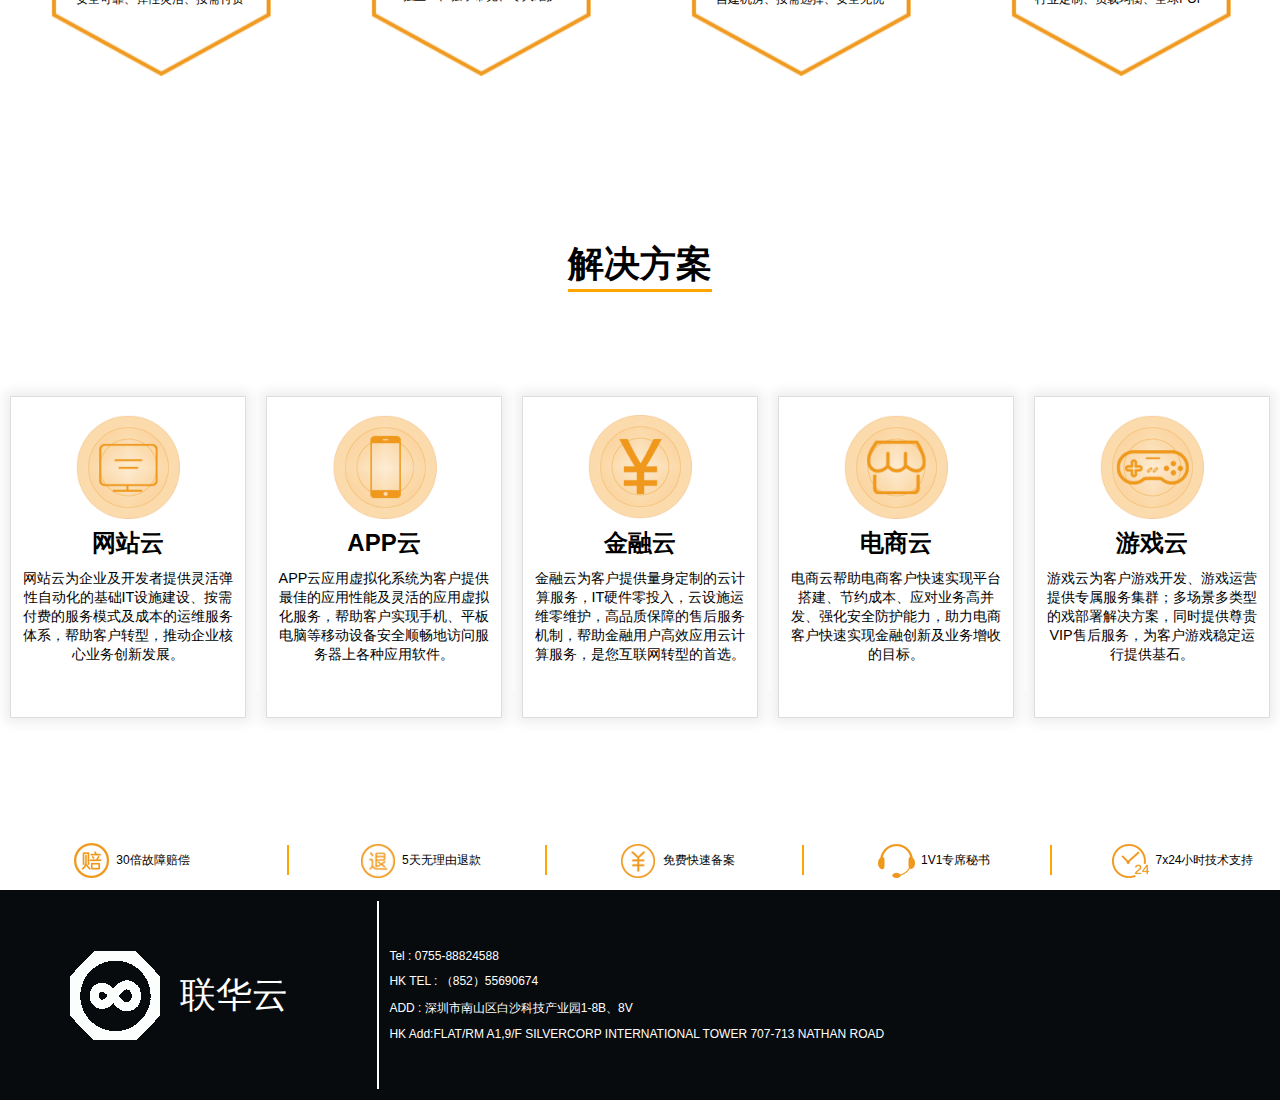
==== commit 71d8a940: "new version" ====
--- a/index.html
+++ b/index.html
@@ -6,7 +6,8 @@
 		<meta name="keywords" content="深圳服务器托管|深圳服务器租用|深圳主机托管|深圳服务器托管商家|深圳idc|广东大带宽|广东idc电信运营商|深圳服务器托管哪里好-深圳联华世纪科技有限公司">
 		<meta name="description" content="联华世纪时广东深圳独有多线自己机房商家，经过多年深圳服务器托管租用,大带宽,机柜行业经验，在此期间积累了许多idc行业经验，对不同需求深圳主机托管,主机租用的客户提供针对有效的方案为您解决idc难题。我们不做最好，只做更好！">
 		<title>深圳联华世纪通信技术有限公司</title>
-		<link href="indexCss/style.css" rel="stylesheet" type="text/css" />
+		<!-- <link href="indexCss/style.css" rel="stylesheet" type="text/css" /> -->
+		<link href="indexCss/style.min.css" rel="stylesheet" type="text/css" />
 	</head>
 	<body>
 		<div class="right-navigation">
@@ -22,22 +23,28 @@
 					<img class="comet" src="indexImages/comet1.png" />
 				</div>
 				<div class="block-text link-button-group-container">
-					<div class="logo-container">
-						<div class="logo">
-							<img src="indexImages/logo-white.png">
-							<h3>联华云</h3>
-						</div>
-						<h1>专注于呵护金融价值</h1>
-						<h3>联华云全新上线，免费20G防御</h3>
+					<div class="activity-img">
+						<div class="logo-container">
+							<div class="logo">
+								<img src="indexImages/logo-white.png">
+								<h3>联华云</h3>
+							</div>
+						</div>
+						<img src="indexImages/shock.png">
+						<div class="title-tips">
+							<h3>联华云全新上线，免费20G防御</h3>
+						</div>
 					</div>
 					<div class="link-button-group">
-						<a href="http://www.linkchina.com.cn/index1.asp" class="link-button">
-							<h1>联华首页</h1>
-						</a>
-						<a href="http://www.internetcloud.com.cn/index1.php" class="link-button">
+						<a href="http://www.internetcloud.com.cn/index1.php" class="link-button" style="display: none;">
 							<h1>立即购买</h1>
 						</a>
 					</div>
+				</div>
+				<div class="link-china">
+					<a href="http://www.linkchina.com.cn/index1.asp">
+						<h1>LinkChina</h1>
+					</a>
 				</div>
 				<div class="helix">
 					<div id="container" class="dblHelix"></div>
@@ -101,28 +108,40 @@
 						</div>
 						<div>
 							<div class="quarter-middle">
-								<img class="quarter-icon-full" src="indexImages/5.png"/>
-								<h1>弹性云服务器</h1>
-								<p>高性能企业级云服务器</p>
-								<p>安全可靠、弹性灵活、按需付费</p>
-							</div>
-							<div class="quarter-middle">
-								<img class="quarter-icon-full" src="indexImages/6.png"/>
-								<h1>服务器托管</h1>
-								<p>全网部署独立万兆光纤</p>
-								<p>独立IP、独享带宽、专人维护</p>
-							</div>
-							<div class="quarter-middle">
-								<img class="quarter-icon-full" src="indexImages/7.png"/>
-								<h1>服务器租用</h1>
-								<p>全规格品牌自选服务器</p>
-								<p>自建机房、按需选择、安全无忧</p>
-							</div>
-							<div class="quarter-middle">
-								<img class="quarter-icon-full" src="indexImages/8.png"/>
-								<h1>GIS国际线路</h1>
-								<p>全球一站式互联网方案</p>
-								<p>行业定制、负载均衡、全球POP</p>
+								<img src="indexImages/19.png">
+								<div>
+									<img class="quarter-icon-full" src="indexImages/5.png"/>
+									<h3>弹性云服务器</h3>
+									<p>高性能企业级云服务器</p>
+									<p>安全可靠、弹性灵活、按需付费</p>
+								</div>
+							</div>
+							<div class="quarter-middle">
+								<img src="indexImages/19.png">
+								<div>
+									<img class="quarter-icon-full" src="indexImages/6.png"/>
+									<h3>服务器托管</h3>
+									<p>全网部署独立万兆光纤</p>
+									<p>独立IP、独享带宽、专人维护</p>
+								</div>
+							</div>
+							<div class="quarter-middle">
+								<img src="indexImages/19.png">
+								<div>
+									<img class="quarter-icon-full" src="indexImages/7.png"/>
+									<h3>服务器租用</h3>
+									<p>全规格品牌自选服务器</p>
+									<p>自建机房、按需选择、安全无忧</p>
+								</div>
+							</div>
+							<div class="quarter-middle">
+								<img src="indexImages/19.png">
+								<div>
+									<img class="quarter-icon-full" src="indexImages/8.png"/>
+									<h3>GIS国际线路</h3>
+									<p>全球一站式互联网方案</p>
+									<p>行业定制、负载均衡、全球POP</p>
+								</div>
 							</div>
 						</div>
 					</div>
@@ -189,7 +208,7 @@
 							<span class="footer-li-item">
 								<div>
 									<img src="indexImages/14.png">
-									<span>100倍故障赔偿</span>
+									<span>30倍故障赔偿</span>
 								</div>
 							</span>
 							<span class="footer-li-item">
@@ -230,7 +249,7 @@
 								<p>Tel : 0755-88824588</p>
 								<p>HK TEL : （852）55690674</p>
 								<p>ADD : 深圳市南山区白沙科技产业园1-8B、8V</p>
-								<p>HK Add: FLAT/RM A1,9/F SILVERCORP INTERNATIONAL TOWER 707-713 NA</p>
+								<p>HK Add:FLAT/RM A1,9/F SILVERCORP INTERNATIONAL TOWER 707-713 NATHAN ROAD</p>
 							</div>
 						</div>
 					</footer>
@@ -239,8 +258,9 @@
 		</div>
 		<input type="hidden" value="0" class="inputmark"/>
 		<input type="hidden" value="0" class="inputmark2"/>
-		<script src="indexJs/jquery.min.js" ></script>
-		<script src="indexJs/jquery.mousewheel.js" ></script>
-		<script src="indexJs/linkchina-index.js" ></script>
+		<!-- <script src="indexJs/jquery.min.js" ></script> -->
+		<!-- <script src="indexJs/jquery.mousewheel.js" ></script> -->
+		<!-- <script src="indexJs/linkchina-index.js" ></script> -->
+		<script type="text/javascript" src="indexJs/index.min.js"></script>
 	</body>
 </html>--- a/indexCss/style.css
+++ b/indexCss/style.css
@@ -102,21 +102,22 @@
 	-moz-filter: blur(1px);
 	-ms-filter: blur(1px);
 	filter: blur(1px);
-	filter: progid:DXImageTransform.Microsoft.Blur(PixelRadius=10, MakeShadow=false); /* IE6~IE9 */
+	filter: progid:DXImageTransform.Microsoft.Blur(PixelRadius=10, MakeShadow=false);
 }
 @-webkit-keyframes z {
 	from {
 		-webkit-transform: translateX(0) translateY(0) translateZ(0) rotateX(0deg) rotateY(0deg) rotateZ(0deg) scaleX(1) scaleY(1) scaleZ(1);
 		-moz-transform: translateX(0) translateY(0) translateZ(0) rotateX(0deg) rotateY(0deg) rotateZ(0deg) scaleX(1) scaleY(1) scaleZ(1);
 		-ms-transform: translateX(0) translateY(0) translateZ(0) rotateX(0deg) rotateY(0deg) rotateZ(0deg) scaleX(1) scaleY(1) scaleZ(1);
-		transform: translateX(0) translateY(0) translateZ(0) rotateX(0deg) rotateY(0deg) rotateZ(0deg) scaleX(1) scaleY(1) scaleZ(1);
+		transform: translateX(0) translateY(0) translateZ(0) rotateX(0deg) rotateY(0deg) rotateZ(0deg) scaleX(1) scaleY(1) scaleZ(1)
 	}
 	to {
 		-webkit-transform: translateX(0) translateY(0) translateZ(0) rotateX(0deg) rotateY(0deg) rotateZ(360deg) scaleX(1) scaleY(1) scaleZ(1);
 		-moz-transform: translateX(0) translateY(0) translateZ(0) rotateX(0deg) rotateY(0deg) rotateZ(360deg) scaleX(1) scaleY(1) scaleZ(1);
 		-ms-transform: translateX(0) translateY(0) translateZ(0) rotateX(0deg) rotateY(0deg) rotateZ(360deg) scaleX(1) scaleY(1) scaleZ(1);
-		transform: translateX(0) translateY(0) translateZ(0) rotateX(0deg) rotateY(0deg) rotateZ(360deg) scaleX(1) scaleY(1) scaleZ(1);
-	}
+		transform: translateX(0) translateY(0) translateZ(0) rotateX(0deg) rotateY(0deg) rotateZ(360deg) scaleX(1) scaleY(1) scaleZ(1)
+	}
+	;
 }
 .block_box {
 	position: relative;
@@ -161,7 +162,7 @@
 }
 .link-button-group-container {
 	position: absolute;
-	top: calc(50% - 170px);
+	top: calc(50% - 270px);
 	left: 0;
 	right: 0;
 	z-index: 10;
@@ -169,36 +170,68 @@
 	flex-direction: column;
 	justify-content: center;
 	align-items: center;
-}
-.link-button-group-container .logo-container > h1{
+	text-shadow: 5px 5px 5px #222;
+}
+.activity-img {
+	max-width: 99%;
+	padding: 1%;
+	width: 665px;
+	height: 335px;
+	margin: 10px 0;
+	position: relative;
+}
+.activity-img img {
+	width: 99%;
+	height: 99%;
+	padding: 1%;
+}
+.logo-container > h1 {
 	padding-left: 20px;
 	font-size: 3.5em;
 	font-weight: 300;
 }
-.logo-container .logo{
-	margin: 10px 0;
+.logo-container {
+	position: absolute;
+	top: 0;
+	right: 0;
+}
+.logo-container .logo {
+	margin: 10px;
 	display: flex;
 	justify-content: flex-start;
 }
-.logo-container .logo img{
+.logo-container .logo img {
 	width: 30px;
 	height: 30px;
 	display: inline-block;
 	margin: 5px;
 }
-.logo-container .logo h3{
+.logo-container .logo h3 {
 	font-size: 2.5em;
 	font-weight: 300;
 	text-align: left;
+	white-space: nowrap;
 	display: inline-block;
 }
-.link-button-group{
+.title-tips {
+	margin: 10px;
+	position: absolute;
+	left: 20px;
+	bottom: 0;
+	display: inline-block;
+	color: #f9b93a;
+	font-size: 1.2em;
+	background-image: -webkit-gradient(linear, 0 0, 0 bottom, from(#f9b93a), to(#f9b93a));
+	-webkit-background-clip: text;
+	-webkit-text-fill-color: transparent;
+}
+.link-button-group {
 	display: flex;
 	justify-content: center;
 }
 .link-button {
 	width: 340px;
-	height: 200px;
+	height: 150px;
 	background: url(../indexImages/link-button.png) no-repeat center center;
 	background-size: contain;
 	display: flex;
@@ -207,6 +240,10 @@
 	z-index: 10;
 	cursor: pointer;
 	float: left;
+}
+.link-button h1 {
+	font-size: 3em;
+	font-weight: 300;
 }
 .link-button:nth-child(2) {
 	-webkit-transform: scale(-1, 1);
@@ -222,6 +259,22 @@
 	-o-transform: scale(-1, 1);
 	transform: scale(-1, 1);
 }
+.link-china {
+	position: absolute;
+	left: calc(50% - 100px);
+	bottom: 0;
+	width: 200px;
+	z-index: 10;
+	margin: 10px 0;
+}
+.link-button:hover, .link-china:hover {
+	color: #f8b538;
+}
+.link-china h1 {
+	font-size: 2.5em;
+	font-weight: 300;
+	text-shadow: 5px 5px 5px #222;
+}
 .block-top {
 	display: flex;
 	flex-direction: column;
@@ -240,8 +293,7 @@
 	justify-content: center;
 	flex-basis: 60%;
 }
-
-#block_1 .block-bottom .clearfix{
+#block_1 .block-bottom .clearfix {
 	flex-grow: 1;
 	display: flex;
 	flex-direction: column;
@@ -250,8 +302,7 @@
 #block_2 .block-top {
 	flex-basis: 70%;
 }
-
-#block_2 .block-top .clearfix{
+#block_2 .block-top .clearfix {
 	flex-grow: 1;
 	display: flex;
 	flex-direction: column;
@@ -297,6 +348,28 @@
 #block_1 .quarter-content h1 {
 	margin-top: 0;
 }
+#block_1 .block-bottom .quarter-middle {
+	position: relative;
+	display: flex;
+	justify-content: center;
+	align-items: center;
+	background: url(../indexImages/19.png) no-repeat center center;
+	background-size: contain;
+	min-height: 240px;
+	overflow: hidden;
+}
+#block_1 .block-bottom .quarter-middle .quarter-icon-full {
+	width: 40%;
+	margin: -20px auto 0 auto;
+}
+#block_1 .block-bottom .quarter-middle > img {
+	display: none;
+	position: absolute;
+	transform: scale(1.8);
+}
+#block_1 .block-bottom .quarter-middle > div {
+	;
+}
 .quarter-high .quarter-content {
 	display: block;
 }
@@ -340,7 +413,7 @@
 	border-bottom: 3px orange solid;
 }
 .helix {
-	margin: -100px -50%;
+	margin: 100px -50%;
 	width: 200%;
 	height: 40vh;
 	-webkit-transform: rotate(130deg);
@@ -350,7 +423,7 @@
 	transform-style: preserve-3d;
 }
 .helix .dblHelix > div {
-	opacity: .3;
+	opacity: .1;
 }
 .dblHelix {
 	-webkit-perspective: 1000px;
@@ -377,7 +450,7 @@
 	width: 20px;
 	height: 20px;
 	background: #fdfdfd;
-	opacity: .8;
+	opacity: .6;
 	content: "";
 }
 .dblHelix > div::before {
@@ -412,7 +485,7 @@
 	height: 8vh;
 	width: 1px;
 	margin: 0px 8px 0px 8px;
-	opacity: .5;
+	opacity: .1;
 }
 .helix3 .dblHelix > div::before, .helix3 .dblHelix > div::after {
 	width: 15px;
@@ -429,7 +502,7 @@
 .helix4 {
 	position: absolute;
 	left: 0%;
-	top: 30%;
+	top: 10%;
 	height: 10vh;
 	-webkit-transform: rotate(45deg);
 	-ms-transform: rotate(45deg);
@@ -439,7 +512,7 @@
 	height: 4vh;
 	width: 1px;
 	margin: 0px 4px 0px 4px;
-	opacity: .4;
+	opacity: .1;
 }
 .helix4 .dblHelix > div::before, .helix4 .dblHelix > div::after {
 	width: 8px;
@@ -456,14 +529,16 @@
 @-webkit-keyframes rot {
 	to {
 		-webkit-transform: rotateX(360deg);
-		transform: rotateX(360deg);
-	}
+		transform: rotateX(360deg)
+	}
+	;
 }
 @keyframes rot {
 	to {
 		-webkit-transform: rotateX(360deg);
-		transform: rotateX(360deg);
-	}
+		transform: rotateX(360deg)
+	}
+	;
 }
 #zooming-dot {
 	position: absolute;
@@ -480,51 +555,53 @@
 	-webkit-animation: zoomFrame 5s ease infinite;
 	animation: zoomFrame 5s ease infinite;
 	transition: all 1s ease-in-out;
-	opacity: .05;
+	opacity: .01;
 }
 @-webkit-keyframes zoomFrame {
 	0% {
 		-webkit-transform: scale(1.8);
 		transform: scale(1.1);
-		opacity: .15;
+		opacity: .15
 	}
 	25% {
 		-webkit-transform: scale(1.8);
 		transform: scale(1.3);
-		opacity: .2;
+		opacity: .2
 	}
 	75% {
 		-webkit-transform: scale(1.8);
 		transform: scale(1.5);
-		opacity: .3;
+		opacity: .3
 	}
 	100% {
 		-webkit-transform: scale(1.8);
 		transform: scale(1);
-		opacity: .0;
-	}
+		opacity: .0
+	}
+	;
 }
 @keyframes zoomFrame {
 	0% {
 		-webkit-transform: scale(1.8);
 		transform: scale(1.1);
-		opacity: .15;
+		opacity: .15
 	}
 	25% {
 		-webkit-transform: scale(1.8);
 		transform: scale(1.3);
-		opacity: .2;
+		opacity: .2
 	}
 	75% {
 		-webkit-transform: scale(1.8);
 		transform: scale(1.5);
-		opacity: .3;
+		opacity: .3
 	}
 	100% {
 		-webkit-transform: scale(1.8);
 		transform: scale(1);
-		opacity: .0;
-	}
+		opacity: .0
+	}
+	;
 }
 .flex-end {
 	justify-content: flex-end;
@@ -608,45 +685,68 @@
 	margin: 5px 0;
 }
 @media(max-width:768px) {
+	#block_1 .block-bottom .quarter-middle {
+		width: 50%;
+		min-height: 210px
+	}
+	#block_1 .block-bottom .quarter-middle > img {
+		transform: scale(1)
+	}
+	#block_1 .block-bottom .quarter-middle > div >p {
+	}
 	.quarter {
-		width: 50%;
+		width: 50%
 	}
 	.quarter-high .quarter-content {
 		margin-left: 2px;
-		margin-right: 2px;
+		margin-right: 2px
 	}
 	.sub-title {
 		margin-top: 0;
-		margin-bottom: 0;
+		margin-bottom: 0
 	}
 	.quarter-high {
-		height: auto;
+		height: auto
 	}
 	.quarter-icon-full {
-		width: 60px;
+		width: 60px
 	}
 	.quarter-high .quarter-content p {
-		display: none;
-	}
-
-	/*Hide helix 3: biggest one*/
+		display: none
+	}
 	.helix {
-		display: none;
+		display: none
 	}
 	.helix3 {
-		margin: 0;
-	}
-
-	/*footer li*/
+		margin: 0
+	}
 	.footer-li-item img {
 		width: 30px;
-		height: 30px;
+		height: 30px
 	}
 	.footer-li-item .li-border {
 		margin: 0;
-		height: 100%;
+		height: 100%
 	}
 	.brand-title h1 {
-		margin: 0;
-	}
+		margin: 0
+	}
+	;
+}
+@media(max-width:550px) {
+	.link-button-group-container .logo-container > h1 {
+		padding-left: 20px;
+		font-size: 2.5em;
+		font-weight: 300
+	}
+	#block_1 .block-bottom .quarter-middle {
+		width: 40%;
+		min-height: 150px;
+		margin: 0 5%
+	}
+	#block_1 .block-bottom .quarter-middle p {
+		display: none;
+		min-height: 150px
+	}
+	;
 }--- a/indexCss/style.min.css
+++ b/indexCss/style.min.css
@@ -0,0 +1 @@
+html{overflow:hidden}html,body,div,dl,dt,dd,ul,ol,li,h1,h2,h3,h4,h5,h6,pre,form,fieldset,input,textarea,p,blockquote,th,td{margin:0;padding:0;font-family:"Microsoft Yahei",sans-serif}body{font-size:12px;word-wrap:break-word;overflow:hidden;display:none}button,input,select,textarea{font:12px/1.5  Arial,Helvetica,Verdana,sans-serif;word-wrap:break-word;color:#565756}ul,li{list-style:none;margin:0;padding:0}img{border:none;border:0}a{text-decoration:none;outline:none;color:inherit}p{font-family:inherit;margin:0;padding:0}input,select,textarea{vertical-align:middle;*font-size:100%}input{margin:0;outline:none;padding:0}input::-ms-clear{display:none}.inline-block{display:inline-block}.display-block{display:block}.pull-left{float:left}.clearfix::after{display:block;content:"";clear:both}.right-navigation{position:absolute;right:2%;top:calc(50% - 42px);z-index:999}.right-navigation li{width:15px;height:15px;color:#333;font-size:16px;text-align:center;cursor:pointer;background:#fdfdfd;opacity:.8;margin:10px auto;border-radius:50%;box-shadow:0px 0px 1px 1px #333}.right-navigation li.on{background:#0FF}.comet-container{position:absolute;top:0;left:0;-wekit-tranform:translateX(0) translateY(100px) translateZ(-20px) rotateX(-110deg) rotateY(-6deg) rotateZ(0deg) scaleX(2.6) scaleY(1) scaleZ(1);transform:translateX(0) translateY(100px) translateZ(-20px) rotateX(-10deg) rotateY(-6deg) rotateZ(0deg) scaleX(2.6) scaleY(1) scaleZ(1)}.comet{-webkit-animation:z 5s linear 0s infinite;-moz-animation:z 5s linear 0s infinite;-ms-animation:z 5s linear 0s infinite;animation:z 5s linear 0s infinite;transform-style:preserve-3d;opacity:.2;-webkit-filter:blur(1px);-moz-filter:blur(1px);-ms-filter:blur(1px);filter:blur(1px);filter:progid:DXImageTransform.Microsoft.Blur(PixelRadius=10,MakeShadow=false)}@-webkit-keyframes z{from{-webkit-transform:translateX(0) translateY(0) translateZ(0) rotateX(0deg) rotateY(0deg) rotateZ(0deg) scaleX(1) scaleY(1) scaleZ(1);-moz-transform:translateX(0) translateY(0) translateZ(0) rotateX(0deg) rotateY(0deg) rotateZ(0deg) scaleX(1) scaleY(1) scaleZ(1);-ms-transform:translateX(0) translateY(0) translateZ(0) rotateX(0deg) rotateY(0deg) rotateZ(0deg) scaleX(1) scaleY(1) scaleZ(1);transform:translateX(0) translateY(0) translateZ(0) rotateX(0deg) rotateY(0deg) rotateZ(0deg) scaleX(1) scaleY(1) scaleZ(1)}to{-webkit-transform:translateX(0) translateY(0) translateZ(0) rotateX(0deg) rotateY(0deg) rotateZ(360deg) scaleX(1) scaleY(1) scaleZ(1);-moz-transform:translateX(0) translateY(0) translateZ(0) rotateX(0deg) rotateY(0deg) rotateZ(360deg) scaleX(1) scaleY(1) scaleZ(1);-ms-transform:translateX(0) translateY(0) translateZ(0) rotateX(0deg) rotateY(0deg) rotateZ(360deg) scaleX(1) scaleY(1) scaleZ(1);transform:translateX(0) translateY(0) translateZ(0) rotateX(0deg) rotateY(0deg) rotateZ(360deg) scaleX(1) scaleY(1) scaleZ(1)}}.block_box{position:relative}.block{width:100%;text-align:center;position:relative;overflow:hidden}.block *{margin:0}.block p.block-text{padding:100px 0;margin:0 auto}#block_0{background:hsla(205,95%,15%,1);background-size:100% 100%;color:#fff}#block_1{height:100%;background:#fff;background-size:100% 100%;display:flex;flex-direction:column}#block_2{background:#fff;background-size:100% 100%;display:flex;flex-direction:column}#block_3{background:#fff;background-size:100% 100%}.block-text{text-align:center}.link-button-group-container{position:absolute;top:calc(50% - 270px);left:0;right:0;z-index:10;display:flex;flex-direction:column;justify-content:center;align-items:center;text-shadow:5px 5px 5px #222}.activity-img{max-width:99%;padding:1%;width:665px;height:335px;margin:10px 0;position:relative}.activity-img img{width:99%;height:99%;padding:1%}.logo-container > h1{padding-left:20px;font-size:3.5em;font-weight:300}.logo-container{position:absolute;top:0;right:0}.logo-container .logo{margin:10px;display:flex;justify-content:flex-start}.logo-container .logo img{width:30px;height:30px;display:inline-block;margin:5px}.logo-container .logo h3{font-size:2.5em;font-weight:300;text-align:left;white-space:nowrap;display:inline-block}.title-tips{margin:10px;position:absolute;left:20px;bottom:0;display:inline-block;color:#f9b93a;font-size:1.2em;background-image:-webkit-gradient(linear,0 0,0 bottom,from(#f9b93a),to(#f9b93a));-webkit-background-clip:text;-webkit-text-fill-color:transparent}.link-button-group{display:flex;justify-content:center}.link-button{width:340px;height:150px;background:url(../indexImages/link-button.png) no-repeat center center;background-size:contain;display:flex;justify-content:center;align-items:center;z-index:10;cursor:pointer;float:left}.link-button h1{font-size:3em;font-weight:300}.link-button:nth-child(2){-webkit-transform:scale(-1,1);-moz-transform:scale(-1,1);-ms-transform:scale(-1,1);-o-transform:scale(-1,1);transform:scale(-1,1)}.link-button:nth-child(2) h1{-webkit-transform:scale(-1,1);-moz-transform:scale(-1,1);-ms-transform:scale(-1,1);-o-transform:scale(-1,1);transform:scale(-1,1)}.link-china{position:absolute;left:calc(50% - 100px);bottom:0;width:200px;z-index:10;margin:10px 0}.link-button:hover,.link-china:hover{color:#f8b538}.link-china h1{font-size:2.5em;font-weight:300;text-shadow:5px 5px 5px #222}.block-top{display:flex;flex-direction:column;justify-content:center;flex-basis:40%}.block-top,.block-bottom{margin:0 auto;width:100%;max-width:1400px}.block-bottom{flex-grow:1;display:flex;flex-direction:column;justify-content:center;flex-basis:60%}#block_1 .block-bottom .clearfix{flex-grow:1;display:flex;flex-direction:column;justify-content:space-around}#block_2 .block-top{flex-basis:70%}#block_2 .block-top .clearfix{flex-grow:1;display:flex;flex-direction:column;justify-content:space-around}#block_2 .block-bottom{flex-basis:30%}.quarter,.quarter-high{margin:20px 0;width:25%;height:100px;min-height:100px;float:left;background:#fff}.quarter-high{width:20%}.quarter-middle{background:#fff;height:auto;width:25%;float:left}.quarter-high{height:300px}.quarter-content{height:100%;margin:5px 10px;padding:10px;border:1px #ddd solid;display:flex;text-align:center;overflow:hidden;box-shadow:0 0 11px 5px #eee;background:#fff}#block_1 .quarter-content{text-align:left}#block_1 .quarter-content h1{margin-top:0}#block_1 .block-bottom .quarter-middle{position:relative;display:flex;justify-content:center;align-items:center;background:url(../indexImages/19.png) no-repeat center center;background-size:contain;min-height:240px;overflow:hidden}#block_1 .block-bottom .quarter-middle .quarter-icon-full{width:40%;margin:-20px auto 0 auto}#block_1 .block-bottom .quarter-middle > img{display:none;position:absolute;transform:scale(1.8)}#block_1 .block-bottom .quarter-middle > div{}.quarter-high .quarter-content{display:block}.quarter-icon-half{width:auto;max-width:50%;white-space:nowrap}.quarter-icon-full{width:120px;max-width:100%;height:auto;margin:0 auto}.quarter-text-half{margin-left:10px;height:auto;max-height:100%;display:flex;flex-direction:column;justify-content:space-around}.quarter-text-half{height:100%}.quarter-text-full{width:100%;height:auto}.quarter-text-full h1{margin-bottom:10px}.quarter-text-full p{font-weight:300;font-size:1.2em}.sub-title h1{font-size:3em;width:auto;margin:0 auto;border-bottom:3px orange solid}.helix{margin:100px -50%;width:200%;height:40vh;-webkit-transform:rotate(130deg);-ms-transform:rotate(130deg);transform:rotate(130deg);-webkit-transform-style:preserve-3d;transform-style:preserve-3d}.helix .dblHelix > div{opacity:.1}.dblHelix{-webkit-perspective:1000px;perspective:1000px;white-space:nowrap}.dblHelix > div{display:inline-block;position:relative;margin:0px 12px 0px 12px;width:3px;height:15vh;opacity:.5;background:#fdfdfd;-webkit-animation:rot 5s linear infinite;animation:rot 5s linear infinite;-webkit-transition:all 1s ease;transition:all 1s ease}.dblHelix > div::before,.dblHelix > div::after{position:absolute;left:0;border-radius:50%;width:20px;height:20px;background:#fdfdfd;opacity:.6;content:""}.dblHelix > div::before{top:-18px;left:-8px}.dblHelix > div::after{bottom:-18px;left:-8px}.helix2{margin:-10% 0 0 -40%;width:100%;height:20vh;-webkit-transform:rotate(0);-ms-transform:rotate(0);transform:rotate(0)}.helix2 .dblHelix > div{height:10vh;opacity:.1}.helix3{margin:-15% 60% 0 30%;width:100%;height:20vh;-webkit-transform:rotate(90deg);-ms-transform:rotate(90deg);transform:rotate(90deg)}.helix3 .dblHelix > div{height:8vh;width:1px;margin:0px 8px 0px 8px;opacity:.1}.helix3 .dblHelix > div::before,.helix3 .dblHelix > div::after{width:15px;height:15px}.helix3 .dblHelix > div::before{top:-10px;left:-6px}.helix3 .dblHelix > div::after{bottom:-10px;left:-6px}.helix4{position:absolute;left:0%;top:10%;height:10vh;-webkit-transform:rotate(45deg);-ms-transform:rotate(45deg);transform:rotate(45deg)}.helix4 .dblHelix > div{height:4vh;width:1px;margin:0px 4px 0px 4px;opacity:.1}.helix4 .dblHelix > div::before,.helix4 .dblHelix > div::after{width:8px;height:8px}.helix4 .dblHelix > div::before{top:-4px;left:-4px}.helix4 .dblHelix > div::after{bottom:-4px;left:-4px}@-webkit-keyframes rot{to{-webkit-transform:rotateX(360deg);transform:rotateX(360deg)}}@keyframes rot{to{-webkit-transform:rotateX(360deg);transform:rotateX(360deg)}}#zooming-dot{position:absolute;top:0;right:0;bottom:0;left:0;z-index:0}#zooming-dot > div{position:absolute;background:#fdfdfd;border-radius:50%;-webkit-animation:zoomFrame 5s ease infinite;animation:zoomFrame 5s ease infinite;transition:all 1s ease-in-out;opacity:.01}@-webkit-keyframes zoomFrame{0%{-webkit-transform:scale(1.8);transform:scale(1.1);opacity:.15}25%{-webkit-transform:scale(1.8);transform:scale(1.3);opacity:.2}75%{-webkit-transform:scale(1.8);transform:scale(1.5);opacity:.3}100%{-webkit-transform:scale(1.8);transform:scale(1);opacity:.0}}@keyframes zoomFrame{0%{-webkit-transform:scale(1.8);transform:scale(1.1);opacity:.15}25%{-webkit-transform:scale(1.8);transform:scale(1.3);opacity:.2}75%{-webkit-transform:scale(1.8);transform:scale(1.5);opacity:.3}100%{-webkit-transform:scale(1.8);transform:scale(1);opacity:.0}}.flex-end{justify-content:flex-end}.footer.block-bottom{max-width:none}footer{width:100%;display:flex;flex-direction:column;justify-content:space-between;flex-grow:1}.footer-li-container{width:100%;max-width:1400px;margin:0 auto}.footer-li-item{width:20%;height:50px;display:flex;justify-content:space-around;align-items:center;float:left;margin:5px 0}.footer-li-item > div{display:flex;flex-direction:row;justify-content:space-between;align-items:center}.li-border{margin:10px 0;width:2px;height:60%;background:orange;display:inline-block}.footer-block{background:#080b0d;width:100%;display:flex;flex-direction:row;justify-content:space-between;align-items:center;flex-grow:1;color:#fff}.footer-block > div{height:80%}.brand-title{flex-basis:30%;display:flex;flex-direction:row;justify-content:center;align-items:center}.brand-title img{align-self:ceenter}.brand-title h1{font-size:3em;font-weight:300;margin:0 20px}.company-contact{border-left:2px #fff solid;flex-basis:70%;flex-grow:1;text-align:left;padding:10px;display:flex;flex-direction:column;justify-content:center}.company-contact p{margin:5px 0}@media(max-width:768px){#block_1 .block-bottom .quarter-middle{width:50%;min-height:210px}#block_1 .block-bottom .quarter-middle > img{transform:scale(1)}#block_1 .block-bottom .quarter-middle > div >p{}.quarter{width:50%}.quarter-high .quarter-content{margin-left:2px;margin-right:2px}.sub-title{margin-top:0;margin-bottom:0}.quarter-high{height:auto}.quarter-icon-full{width:60px}.quarter-high .quarter-content p{display:none}.helix{display:none}.helix3{margin:0}.footer-li-item img{width:30px;height:30px}.footer-li-item .li-border{margin:0;height:100%}.brand-title h1{margin:0}}@media(max-width:550px){.link-button-group-container .logo-container > h1{padding-left:20px;font-size:2.5em;font-weight:300}#block_1 .block-bottom .quarter-middle{width:40%;min-height:150px;margin:0 5%}#block_1 .block-bottom .quarter-middle p{display:none;min-height:150px}}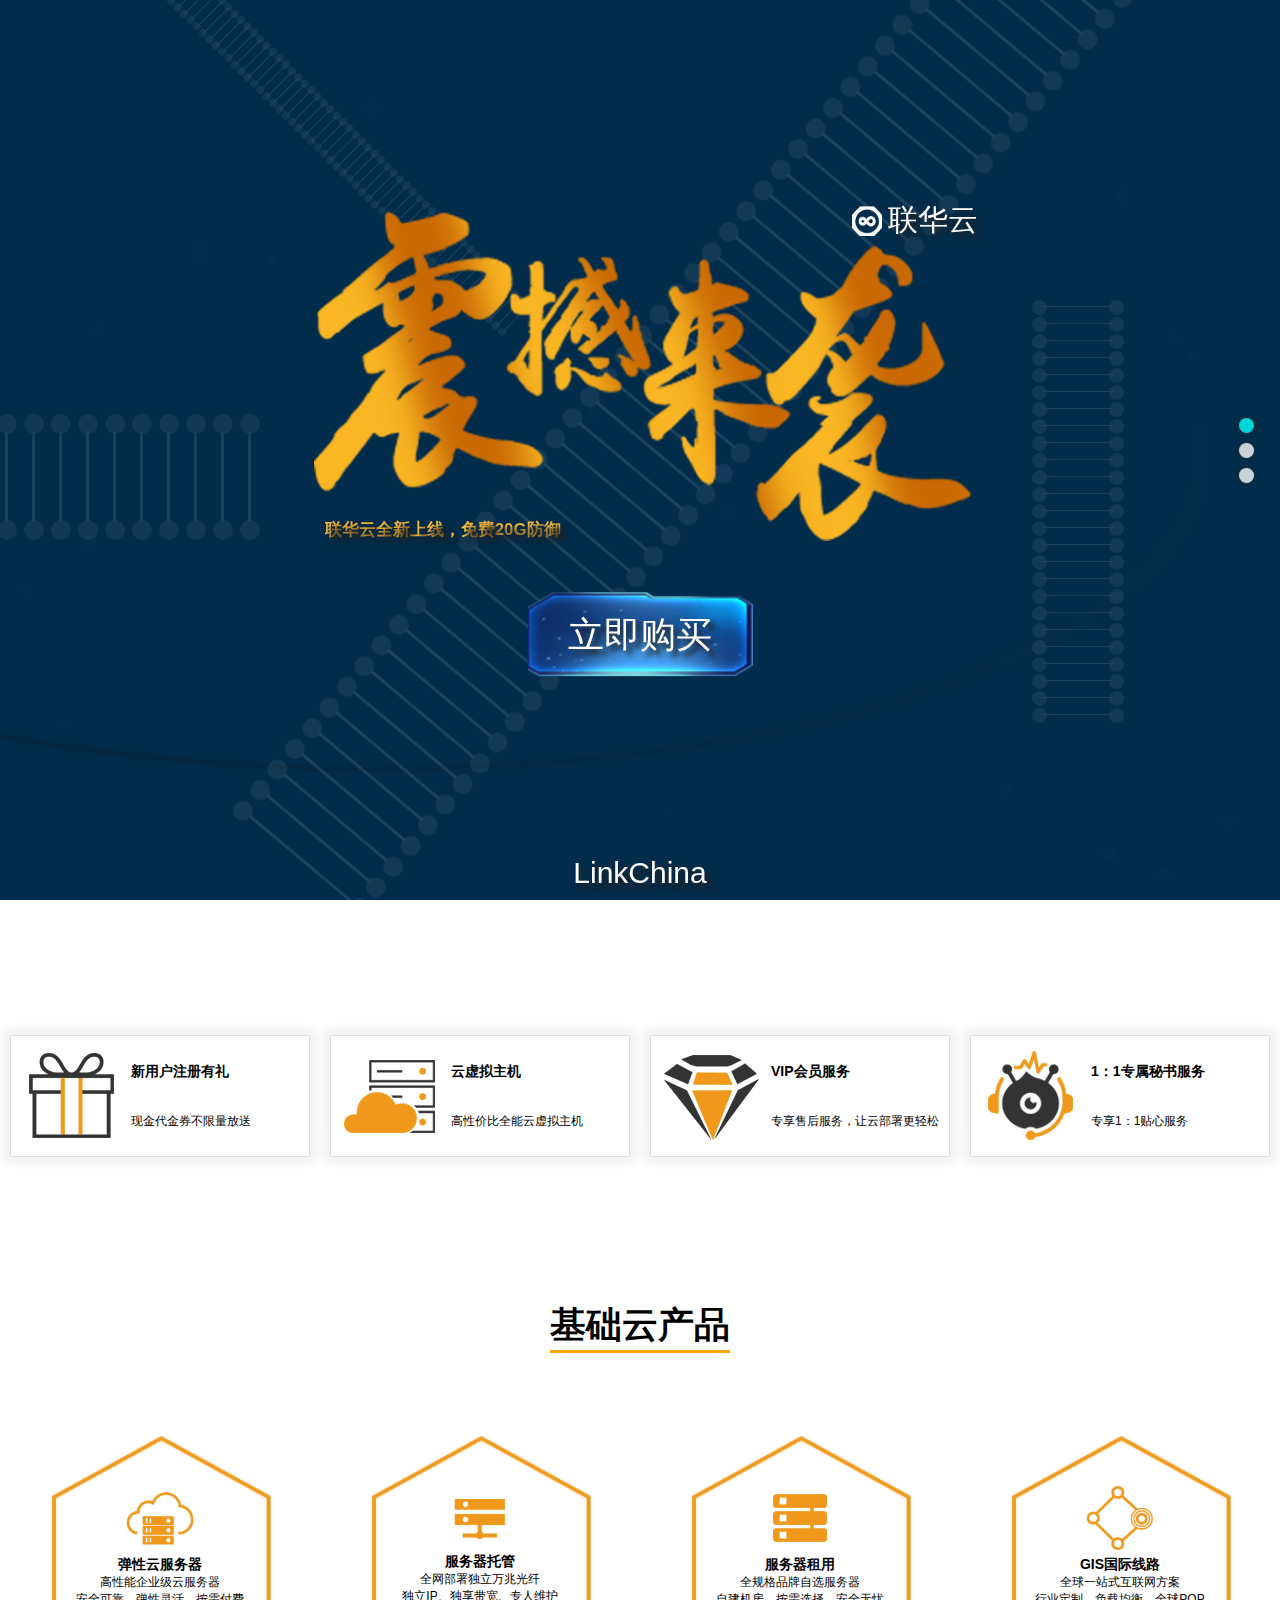
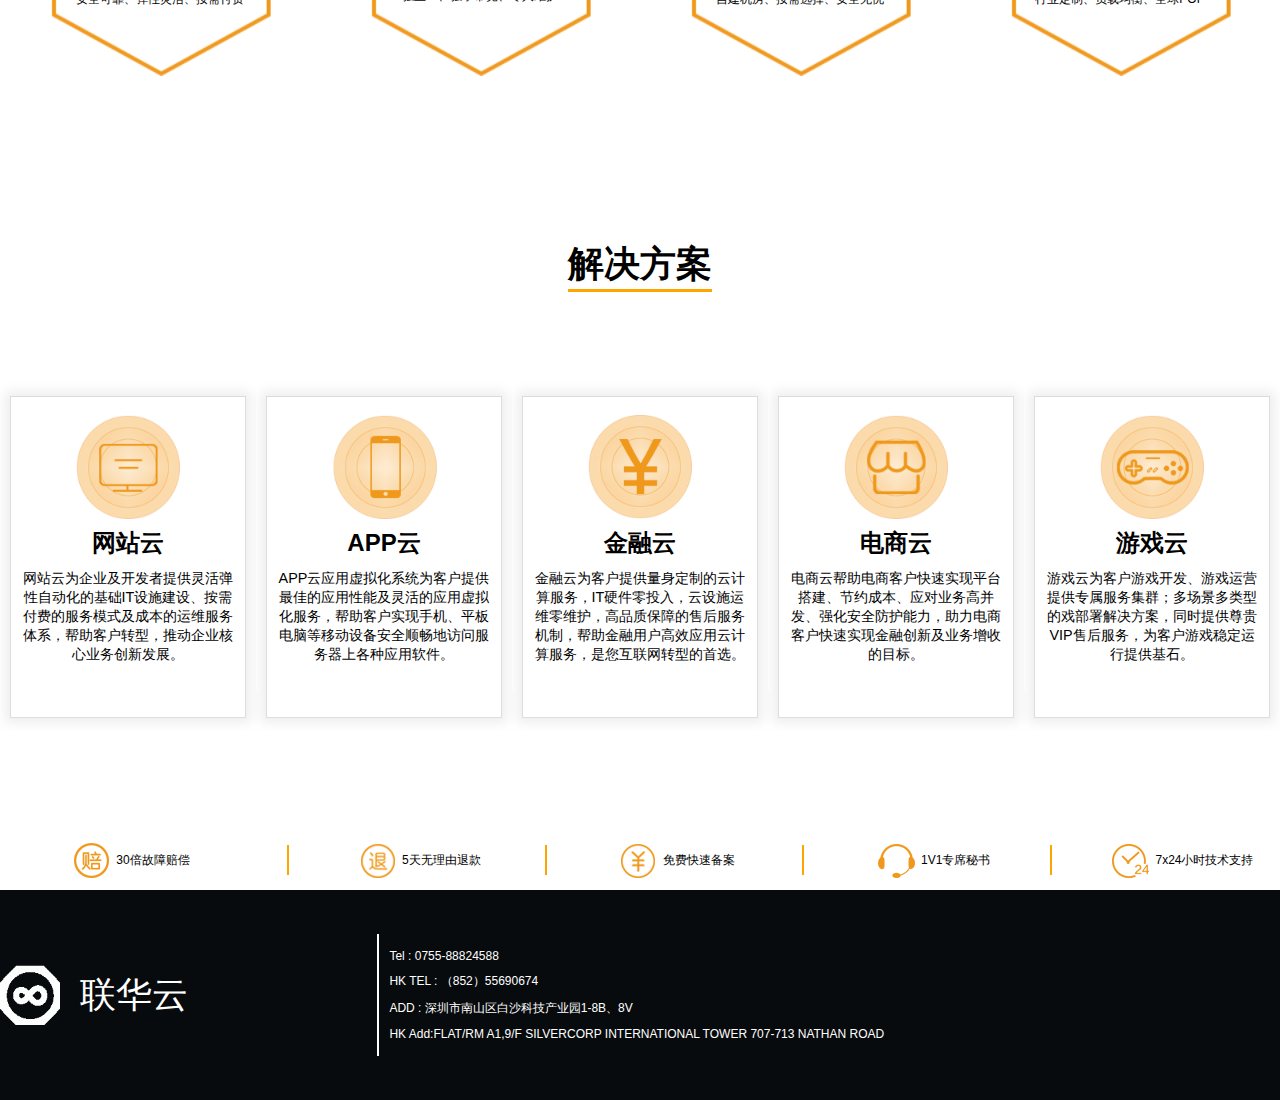
==== commit d888f4be: "footer max-width" ====
--- a/index.html
+++ b/index.html
@@ -36,7 +36,7 @@
 						</div>
 					</div>
 					<div class="link-button-group">
-						<a href="http://www.internetcloud.com.cn/index1.php" class="link-button" style="display: none;">
+						<a href="http://www.internetcloud.com.cn/index1.php" class="link-button">
 							<h1>立即购买</h1>
 						</a>
 					</div>
@@ -241,15 +241,17 @@
 							</span>
 						</div>
 						<div class="footer-block">
-							<div class="brand-title">
-								<img src="indexImages/logo-white.png">
-								<h1>联华云</h1>
-							</div>
-							<div class="company-contact">
-								<p>Tel : 0755-88824588</p>
-								<p>HK TEL : （852）55690674</p>
-								<p>ADD : 深圳市南山区白沙科技产业园1-8B、8V</p>
-								<p>HK Add:FLAT/RM A1,9/F SILVERCORP INTERNATIONAL TOWER 707-713 NATHAN ROAD</p>
+							<div class="footer-block-info">
+								<div class="brand-title">
+									<img src="indexImages/logo-white.png">
+									<h1>联华云</h1>
+								</div>
+								<div class="company-contact">
+									<p>Tel : 0755-88824588</p>
+									<p>HK TEL : （852）55690674</p>
+									<p>ADD : 深圳市南山区白沙科技产业园1-8B、8V</p>
+									<p>HK Add:FLAT/RM A1,9/F SILVERCORP INTERNATIONAL TOWER 707-713 NATHAN ROAD</p>
+								</div>
 							</div>
 						</div>
 					</footer>
--- a/indexCss/style.css
+++ b/indexCss/style.css
@@ -646,25 +646,33 @@
 .footer-block {
 	background: #080b0d;
 	width: 100%;
+	flex-grow: 1;
+	display: flex;
+	align-items: center;
+	color: #fff;
+}
+.footer-block-info{
+	height: 80%;
+	margin: 0 auto;
+	flex-grow: 1;
+	max-width: 1400px;
 	display: flex;
 	flex-direction: row;
 	justify-content: space-between;
 	align-items: center;
-	flex-grow: 1;
-	color: #fff;
-}
-.footer-block > div {
-	height: 80%;
-}
+}
+
 .brand-title {
 	flex-basis: 30%;
 	display: flex;
 	flex-direction: row;
-	justify-content: center;
+	justify-content: flex-start;
 	align-items: center;
 }
 .brand-title img {
-	align-self: ceenter;
+	width: 60px;
+	height: 60px;
+	align-self: flex-start;
 }
 .brand-title h1 {
 	font-size: 3em;
--- a/indexCss/style.min.css
+++ b/indexCss/style.min.css
@@ -1 +1 @@
-html{overflow:hidden}html,body,div,dl,dt,dd,ul,ol,li,h1,h2,h3,h4,h5,h6,pre,form,fieldset,input,textarea,p,blockquote,th,td{margin:0;padding:0;font-family:"Microsoft Yahei",sans-serif}body{font-size:12px;word-wrap:break-word;overflow:hidden;display:none}button,input,select,textarea{font:12px/1.5  Arial,Helvetica,Verdana,sans-serif;word-wrap:break-word;color:#565756}ul,li{list-style:none;margin:0;padding:0}img{border:none;border:0}a{text-decoration:none;outline:none;color:inherit}p{font-family:inherit;margin:0;padding:0}input,select,textarea{vertical-align:middle;*font-size:100%}input{margin:0;outline:none;padding:0}input::-ms-clear{display:none}.inline-block{display:inline-block}.display-block{display:block}.pull-left{float:left}.clearfix::after{display:block;content:"";clear:both}.right-navigation{position:absolute;right:2%;top:calc(50% - 42px);z-index:999}.right-navigation li{width:15px;height:15px;color:#333;font-size:16px;text-align:center;cursor:pointer;background:#fdfdfd;opacity:.8;margin:10px auto;border-radius:50%;box-shadow:0px 0px 1px 1px #333}.right-navigation li.on{background:#0FF}.comet-container{position:absolute;top:0;left:0;-wekit-tranform:translateX(0) translateY(100px) translateZ(-20px) rotateX(-110deg) rotateY(-6deg) rotateZ(0deg) scaleX(2.6) scaleY(1) scaleZ(1);transform:translateX(0) translateY(100px) translateZ(-20px) rotateX(-10deg) rotateY(-6deg) rotateZ(0deg) scaleX(2.6) scaleY(1) scaleZ(1)}.comet{-webkit-animation:z 5s linear 0s infinite;-moz-animation:z 5s linear 0s infinite;-ms-animation:z 5s linear 0s infinite;animation:z 5s linear 0s infinite;transform-style:preserve-3d;opacity:.2;-webkit-filter:blur(1px);-moz-filter:blur(1px);-ms-filter:blur(1px);filter:blur(1px);filter:progid:DXImageTransform.Microsoft.Blur(PixelRadius=10,MakeShadow=false)}@-webkit-keyframes z{from{-webkit-transform:translateX(0) translateY(0) translateZ(0) rotateX(0deg) rotateY(0deg) rotateZ(0deg) scaleX(1) scaleY(1) scaleZ(1);-moz-transform:translateX(0) translateY(0) translateZ(0) rotateX(0deg) rotateY(0deg) rotateZ(0deg) scaleX(1) scaleY(1) scaleZ(1);-ms-transform:translateX(0) translateY(0) translateZ(0) rotateX(0deg) rotateY(0deg) rotateZ(0deg) scaleX(1) scaleY(1) scaleZ(1);transform:translateX(0) translateY(0) translateZ(0) rotateX(0deg) rotateY(0deg) rotateZ(0deg) scaleX(1) scaleY(1) scaleZ(1)}to{-webkit-transform:translateX(0) translateY(0) translateZ(0) rotateX(0deg) rotateY(0deg) rotateZ(360deg) scaleX(1) scaleY(1) scaleZ(1);-moz-transform:translateX(0) translateY(0) translateZ(0) rotateX(0deg) rotateY(0deg) rotateZ(360deg) scaleX(1) scaleY(1) scaleZ(1);-ms-transform:translateX(0) translateY(0) translateZ(0) rotateX(0deg) rotateY(0deg) rotateZ(360deg) scaleX(1) scaleY(1) scaleZ(1);transform:translateX(0) translateY(0) translateZ(0) rotateX(0deg) rotateY(0deg) rotateZ(360deg) scaleX(1) scaleY(1) scaleZ(1)}}.block_box{position:relative}.block{width:100%;text-align:center;position:relative;overflow:hidden}.block *{margin:0}.block p.block-text{padding:100px 0;margin:0 auto}#block_0{background:hsla(205,95%,15%,1);background-size:100% 100%;color:#fff}#block_1{height:100%;background:#fff;background-size:100% 100%;display:flex;flex-direction:column}#block_2{background:#fff;background-size:100% 100%;display:flex;flex-direction:column}#block_3{background:#fff;background-size:100% 100%}.block-text{text-align:center}.link-button-group-container{position:absolute;top:calc(50% - 270px);left:0;right:0;z-index:10;display:flex;flex-direction:column;justify-content:center;align-items:center;text-shadow:5px 5px 5px #222}.activity-img{max-width:99%;padding:1%;width:665px;height:335px;margin:10px 0;position:relative}.activity-img img{width:99%;height:99%;padding:1%}.logo-container > h1{padding-left:20px;font-size:3.5em;font-weight:300}.logo-container{position:absolute;top:0;right:0}.logo-container .logo{margin:10px;display:flex;justify-content:flex-start}.logo-container .logo img{width:30px;height:30px;display:inline-block;margin:5px}.logo-container .logo h3{font-size:2.5em;font-weight:300;text-align:left;white-space:nowrap;display:inline-block}.title-tips{margin:10px;position:absolute;left:20px;bottom:0;display:inline-block;color:#f9b93a;font-size:1.2em;background-image:-webkit-gradient(linear,0 0,0 bottom,from(#f9b93a),to(#f9b93a));-webkit-background-clip:text;-webkit-text-fill-color:transparent}.link-button-group{display:flex;justify-content:center}.link-button{width:340px;height:150px;background:url(../indexImages/link-button.png) no-repeat center center;background-size:contain;display:flex;justify-content:center;align-items:center;z-index:10;cursor:pointer;float:left}.link-button h1{font-size:3em;font-weight:300}.link-button:nth-child(2){-webkit-transform:scale(-1,1);-moz-transform:scale(-1,1);-ms-transform:scale(-1,1);-o-transform:scale(-1,1);transform:scale(-1,1)}.link-button:nth-child(2) h1{-webkit-transform:scale(-1,1);-moz-transform:scale(-1,1);-ms-transform:scale(-1,1);-o-transform:scale(-1,1);transform:scale(-1,1)}.link-china{position:absolute;left:calc(50% - 100px);bottom:0;width:200px;z-index:10;margin:10px 0}.link-button:hover,.link-china:hover{color:#f8b538}.link-china h1{font-size:2.5em;font-weight:300;text-shadow:5px 5px 5px #222}.block-top{display:flex;flex-direction:column;justify-content:center;flex-basis:40%}.block-top,.block-bottom{margin:0 auto;width:100%;max-width:1400px}.block-bottom{flex-grow:1;display:flex;flex-direction:column;justify-content:center;flex-basis:60%}#block_1 .block-bottom .clearfix{flex-grow:1;display:flex;flex-direction:column;justify-content:space-around}#block_2 .block-top{flex-basis:70%}#block_2 .block-top .clearfix{flex-grow:1;display:flex;flex-direction:column;justify-content:space-around}#block_2 .block-bottom{flex-basis:30%}.quarter,.quarter-high{margin:20px 0;width:25%;height:100px;min-height:100px;float:left;background:#fff}.quarter-high{width:20%}.quarter-middle{background:#fff;height:auto;width:25%;float:left}.quarter-high{height:300px}.quarter-content{height:100%;margin:5px 10px;padding:10px;border:1px #ddd solid;display:flex;text-align:center;overflow:hidden;box-shadow:0 0 11px 5px #eee;background:#fff}#block_1 .quarter-content{text-align:left}#block_1 .quarter-content h1{margin-top:0}#block_1 .block-bottom .quarter-middle{position:relative;display:flex;justify-content:center;align-items:center;background:url(../indexImages/19.png) no-repeat center center;background-size:contain;min-height:240px;overflow:hidden}#block_1 .block-bottom .quarter-middle .quarter-icon-full{width:40%;margin:-20px auto 0 auto}#block_1 .block-bottom .quarter-middle > img{display:none;position:absolute;transform:scale(1.8)}#block_1 .block-bottom .quarter-middle > div{}.quarter-high .quarter-content{display:block}.quarter-icon-half{width:auto;max-width:50%;white-space:nowrap}.quarter-icon-full{width:120px;max-width:100%;height:auto;margin:0 auto}.quarter-text-half{margin-left:10px;height:auto;max-height:100%;display:flex;flex-direction:column;justify-content:space-around}.quarter-text-half{height:100%}.quarter-text-full{width:100%;height:auto}.quarter-text-full h1{margin-bottom:10px}.quarter-text-full p{font-weight:300;font-size:1.2em}.sub-title h1{font-size:3em;width:auto;margin:0 auto;border-bottom:3px orange solid}.helix{margin:100px -50%;width:200%;height:40vh;-webkit-transform:rotate(130deg);-ms-transform:rotate(130deg);transform:rotate(130deg);-webkit-transform-style:preserve-3d;transform-style:preserve-3d}.helix .dblHelix > div{opacity:.1}.dblHelix{-webkit-perspective:1000px;perspective:1000px;white-space:nowrap}.dblHelix > div{display:inline-block;position:relative;margin:0px 12px 0px 12px;width:3px;height:15vh;opacity:.5;background:#fdfdfd;-webkit-animation:rot 5s linear infinite;animation:rot 5s linear infinite;-webkit-transition:all 1s ease;transition:all 1s ease}.dblHelix > div::before,.dblHelix > div::after{position:absolute;left:0;border-radius:50%;width:20px;height:20px;background:#fdfdfd;opacity:.6;content:""}.dblHelix > div::before{top:-18px;left:-8px}.dblHelix > div::after{bottom:-18px;left:-8px}.helix2{margin:-10% 0 0 -40%;width:100%;height:20vh;-webkit-transform:rotate(0);-ms-transform:rotate(0);transform:rotate(0)}.helix2 .dblHelix > div{height:10vh;opacity:.1}.helix3{margin:-15% 60% 0 30%;width:100%;height:20vh;-webkit-transform:rotate(90deg);-ms-transform:rotate(90deg);transform:rotate(90deg)}.helix3 .dblHelix > div{height:8vh;width:1px;margin:0px 8px 0px 8px;opacity:.1}.helix3 .dblHelix > div::before,.helix3 .dblHelix > div::after{width:15px;height:15px}.helix3 .dblHelix > div::before{top:-10px;left:-6px}.helix3 .dblHelix > div::after{bottom:-10px;left:-6px}.helix4{position:absolute;left:0%;top:10%;height:10vh;-webkit-transform:rotate(45deg);-ms-transform:rotate(45deg);transform:rotate(45deg)}.helix4 .dblHelix > div{height:4vh;width:1px;margin:0px 4px 0px 4px;opacity:.1}.helix4 .dblHelix > div::before,.helix4 .dblHelix > div::after{width:8px;height:8px}.helix4 .dblHelix > div::before{top:-4px;left:-4px}.helix4 .dblHelix > div::after{bottom:-4px;left:-4px}@-webkit-keyframes rot{to{-webkit-transform:rotateX(360deg);transform:rotateX(360deg)}}@keyframes rot{to{-webkit-transform:rotateX(360deg);transform:rotateX(360deg)}}#zooming-dot{position:absolute;top:0;right:0;bottom:0;left:0;z-index:0}#zooming-dot > div{position:absolute;background:#fdfdfd;border-radius:50%;-webkit-animation:zoomFrame 5s ease infinite;animation:zoomFrame 5s ease infinite;transition:all 1s ease-in-out;opacity:.01}@-webkit-keyframes zoomFrame{0%{-webkit-transform:scale(1.8);transform:scale(1.1);opacity:.15}25%{-webkit-transform:scale(1.8);transform:scale(1.3);opacity:.2}75%{-webkit-transform:scale(1.8);transform:scale(1.5);opacity:.3}100%{-webkit-transform:scale(1.8);transform:scale(1);opacity:.0}}@keyframes zoomFrame{0%{-webkit-transform:scale(1.8);transform:scale(1.1);opacity:.15}25%{-webkit-transform:scale(1.8);transform:scale(1.3);opacity:.2}75%{-webkit-transform:scale(1.8);transform:scale(1.5);opacity:.3}100%{-webkit-transform:scale(1.8);transform:scale(1);opacity:.0}}.flex-end{justify-content:flex-end}.footer.block-bottom{max-width:none}footer{width:100%;display:flex;flex-direction:column;justify-content:space-between;flex-grow:1}.footer-li-container{width:100%;max-width:1400px;margin:0 auto}.footer-li-item{width:20%;height:50px;display:flex;justify-content:space-around;align-items:center;float:left;margin:5px 0}.footer-li-item > div{display:flex;flex-direction:row;justify-content:space-between;align-items:center}.li-border{margin:10px 0;width:2px;height:60%;background:orange;display:inline-block}.footer-block{background:#080b0d;width:100%;display:flex;flex-direction:row;justify-content:space-between;align-items:center;flex-grow:1;color:#fff}.footer-block > div{height:80%}.brand-title{flex-basis:30%;display:flex;flex-direction:row;justify-content:center;align-items:center}.brand-title img{align-self:ceenter}.brand-title h1{font-size:3em;font-weight:300;margin:0 20px}.company-contact{border-left:2px #fff solid;flex-basis:70%;flex-grow:1;text-align:left;padding:10px;display:flex;flex-direction:column;justify-content:center}.company-contact p{margin:5px 0}@media(max-width:768px){#block_1 .block-bottom .quarter-middle{width:50%;min-height:210px}#block_1 .block-bottom .quarter-middle > img{transform:scale(1)}#block_1 .block-bottom .quarter-middle > div >p{}.quarter{width:50%}.quarter-high .quarter-content{margin-left:2px;margin-right:2px}.sub-title{margin-top:0;margin-bottom:0}.quarter-high{height:auto}.quarter-icon-full{width:60px}.quarter-high .quarter-content p{display:none}.helix{display:none}.helix3{margin:0}.footer-li-item img{width:30px;height:30px}.footer-li-item .li-border{margin:0;height:100%}.brand-title h1{margin:0}}@media(max-width:550px){.link-button-group-container .logo-container > h1{padding-left:20px;font-size:2.5em;font-weight:300}#block_1 .block-bottom .quarter-middle{width:40%;min-height:150px;margin:0 5%}#block_1 .block-bottom .quarter-middle p{display:none;min-height:150px}}+html{overflow:hidden}blockquote,body,dd,div,dl,dt,fieldset,form,h1,h2,h3,h4,h5,h6,html,input,li,ol,p,pre,td,textarea,th,ul{margin:0;padding:0;font-family:Microsoft Yahei,sans-serif}body{display:none;overflow:hidden;word-wrap:break-word;font-size:9pt}button,input,select,textarea{color:#565756;word-wrap:break-word;font:9pt/1.5 Arial,Helvetica,Verdana,sans-serif}li,ul{margin:0;padding:0;list-style:none}img{border:none;border:0}a{outline:0;color:inherit;text-decoration:none}p{margin:0;padding:0;font-family:inherit}input,select,textarea{vertical-align:middle}input{margin:0;padding:0;outline:0}input::-ms-clear{display:none}.inline-block{display:inline-block}.display-block{display:block}.pull-left{float:left}.clearfix:after{clear:both;display:block;content:""}.right-navigation{position:absolute;top:calc(50% - 42px);right:2%;z-index:999}.right-navigation li{margin:10px auto;width:15px;height:15px;border-radius:50%;background:#fdfdfd;box-shadow:0 0 1px 1px #333;color:#333;text-align:center;font-size:1pc;opacity:.8;cursor:pointer}.right-navigation li.on{background:#0ff}.comet-container{position:absolute;top:0;left:0;transform:translateX(0) translateY(100px) translateZ(-20px) rotateX(-10deg) rotateY(-6deg) rotateZ(0) scaleX(2.6) scaleY(1) scaleZ(1);-wekit-tranform:translateX(0) translateY(100px) translateZ(-20px) rotateX(-110deg) rotateY(-6deg) rotateZ(0) scaleX(2.6) scaleY(1) scaleZ(1)}.comet{opacity:.2;-webkit-animation:z 5s linear 0s infinite;animation:z 5s linear 0s infinite;transform-style:preserve-3d;-webkit-filter:blur(1px);-moz-filter:blur(1px);-ms-filter:blur(1px);filter:blur(1px);filter:progid:DXImageTransform.Microsoft.Blur(PixelRadius=10, MakeShadow=false)}@-webkit-keyframes z{0%{-webkit-transform:translateX(0) translateY(0) translateZ(0) rotateX(0) rotateY(0) rotateZ(0) scaleX(1) scaleY(1) scaleZ(1);transform:translateX(0) translateY(0) translateZ(0) rotateX(0) rotateY(0) rotateZ(0) scaleX(1) scaleY(1) scaleZ(1);-ms-transform:translateX(0) translateY(0) translateZ(0) rotateX(0) rotateY(0) rotateZ(0) scaleX(1) scaleY(1) scaleZ(1)}to{-webkit-transform:translateX(0) translateY(0) translateZ(0) rotateX(0) rotateY(0) rotateZ(360deg) scaleX(1) scaleY(1) scaleZ(1);transform:translateX(0) translateY(0) translateZ(0) rotateX(0) rotateY(0) rotateZ(360deg) scaleX(1) scaleY(1) scaleZ(1);-ms-transform:translateX(0) translateY(0) translateZ(0) rotateX(0) rotateY(0) rotateZ(360deg) scaleX(1) scaleY(1) scaleZ(1)}}.block,.block_box{position:relative}.block{overflow:hidden;width:100%;text-align:center}.block *{margin:0}.block p.block-text{margin:0 auto;padding:75pt 0}#block_0{background:#022c4b;background-size:100% 100%;color:#fff}#block_1{height:100%}#block_1,#block_2{display:flex;flex-direction:column}#block_1,#block_2,#block_3{background:#fff;background-size:100% 100%}.block-text{text-align:center}.link-button-group-container{position:absolute;top:calc(50% - 270px);right:0;left:0;z-index:10;display:flex;text-shadow:5px 5px 5px #222;flex-direction:column;justify-content:center;align-items:center}.activity-img{position:relative;margin:10px 0;padding:1%;width:665px;height:335px;max-width:99%}.activity-img img{padding:1%;width:99%;height:99%}.logo-container>h1{padding-left:20px;font-weight:300;font-size:3.5em}.logo-container{position:absolute;top:0;right:0}.logo-container .logo{display:flex;margin:10px;justify-content:flex-start}.logo-container .logo img{display:inline-block;margin:5px;width:30px;height:30px}.logo-container .logo h3{display:inline-block;text-align:left;white-space:nowrap;font-weight:300;font-size:2.5em}.title-tips{position:absolute;bottom:0;left:20px;display:inline-block;margin:10px;background-image:-webkit-gradient(linear,0 0,0 bottom,from(#f9b93a),to(#f9b93a));color:#f9b93a;font-size:1.2em;-webkit-background-clip:text;-webkit-text-fill-color:transparent}.link-button,.link-button-group{display:flex;justify-content:center}.link-button{z-index:10;float:left;width:340px;height:150px;background:url(../indexImages/link-button.png) no-repeat center center;background-size:contain;cursor:pointer;align-items:center}.link-button h1{font-weight:300;font-size:3em}.link-button:nth-child(2),.link-button:nth-child(2) h1{-webkit-transform:scale(-1,1);transform:scale(-1,1);-ms-transform:scale(-1,1)}.link-china{position:absolute;bottom:0;left:calc(50% - 75pt);z-index:10;margin:10px 0;width:200px}.link-button:hover,.link-china:hover{color:#f8b538}.link-china h1{text-shadow:5px 5px 5px #222;font-weight:300;font-size:2.5em}.block-top{display:flex;flex-direction:column;justify-content:center;flex-basis:40%}.block-bottom,.block-top{margin:0 auto;width:100%;max-width:1400px}.block-bottom{display:flex;flex-grow:1;flex-direction:column;justify-content:center;flex-basis:60%}#block_1 .block-bottom .clearfix{display:flex;flex-grow:1;flex-direction:column;justify-content:space-around}#block_2 .block-top{flex-basis:70%}#block_2 .block-top .clearfix{display:flex;flex-grow:1;flex-direction:column;justify-content:space-around}#block_2 .block-bottom{flex-basis:30%}.quarter,.quarter-high{float:left;margin:20px 0;width:25%;height:75pt;min-height:75pt;background:#fff}.quarter-high{width:20%}.quarter-middle{float:left;width:25%;height:auto;background:#fff}.quarter-high{height:300px}.quarter-content{display:flex;overflow:hidden;margin:5px 10px;padding:10px;height:100%;border:1px solid #ddd;background:#fff;box-shadow:0 0 11px 5px #eee;text-align:center}#block_1 .quarter-content{text-align:left}#block_1 .quarter-content h1{margin-top:0}#block_1 .block-bottom .quarter-middle{position:relative;display:flex;overflow:hidden;min-height:15pc;background:url(../indexImages/19.png) no-repeat center center;background-size:contain;justify-content:center;align-items:center}#block_1 .block-bottom .quarter-middle .quarter-icon-full{margin:-20px auto 0;width:40%}#block_1 .block-bottom .quarter-middle>img{position:absolute;display:none;transform:scale(1.8)}.quarter-high .quarter-content{display:block}.quarter-icon-half{width:auto;max-width:50%;white-space:nowrap}.quarter-icon-full{margin:0 auto;width:90pt;height:auto;max-width:100%}.quarter-text-half{display:flex;margin-left:10px;height:auto;max-height:100%;flex-direction:column;justify-content:space-around}.quarter-text-full{width:100%;height:auto}.quarter-text-full h1{margin-bottom:10px}.quarter-text-full p{font-weight:300;font-size:1.2em}.sub-title h1{margin:0 auto;width:auto;border-bottom:3px solid orange;font-size:3em}.helix{margin:75pt -50%;width:200%;height:40vh;-webkit-transform:rotate(130deg);transform:rotate(130deg);-ms-transform:rotate(130deg);-webkit-transform-style:preserve-3d;transform-style:preserve-3d}.helix .dblHelix>div{opacity:.1}.dblHelix{white-space:nowrap;-webkit-perspective:750pt;perspective:750pt}.dblHelix>div{position:relative;display:inline-block;margin:0 9pt;width:3px;height:15vh;background:#fdfdfd;opacity:.5;-webkit-transition:all 1s ease;transition:all 1s ease;-webkit-animation:rot 5s linear infinite;animation:rot 5s linear infinite}.dblHelix>div:after,.dblHelix>div:before{position:absolute;left:0;width:20px;height:20px;border-radius:50%;background:#fdfdfd;content:"";opacity:.6}.dblHelix>div:before{top:-18px;left:-8px}.dblHelix>div:after{bottom:-18px;left:-8px}.helix2{margin:-10% 0 0 -40%;width:100%;height:20vh;-webkit-transform:rotate(0);transform:rotate(0);-ms-transform:rotate(0)}.helix2 .dblHelix>div{height:10vh;opacity:.1}.helix3{margin:-15% 60% 0 30%;width:100%;height:20vh;-webkit-transform:rotate(90deg);transform:rotate(90deg);-ms-transform:rotate(90deg)}.helix3 .dblHelix>div{margin:0 8px;width:1px;height:8vh;opacity:.1}.helix3 .dblHelix>div:after,.helix3 .dblHelix>div:before{width:15px;height:15px}.helix3 .dblHelix>div:before{top:-10px;left:-6px}.helix3 .dblHelix>div:after{bottom:-10px;left:-6px}.helix4{position:absolute;top:10%;left:0;height:10vh;-webkit-transform:rotate(45deg);transform:rotate(45deg);-ms-transform:rotate(45deg)}.helix4 .dblHelix>div{margin:0 4px;width:1px;height:4vh;opacity:.1}.helix4 .dblHelix>div:after,.helix4 .dblHelix>div:before{width:8px;height:8px}.helix4 .dblHelix>div:before{top:-4px;left:-4px}.helix4 .dblHelix>div:after{bottom:-4px;left:-4px}@keyframes rot{to{-webkit-transform:rotateX(360deg);transform:rotateX(360deg)}}#zooming-dot{position:absolute;top:0;right:0;bottom:0;left:0;z-index:0}#zooming-dot>div{position:absolute;border-radius:50%;background:#fdfdfd;opacity:.01;transition:all 1s ease-in-out;-webkit-animation:zoomFrame 5s ease infinite;animation:zoomFrame 5s ease infinite}@-webkit-keyframes zoomFrame{0%{opacity:.15;transform:scale(1.1)}0%,25%{-webkit-transform:scale(1.8)}25%{opacity:.2;transform:scale(1.3)}75%{opacity:.3;transform:scale(1.5)}75%,to{-webkit-transform:scale(1.8)}to{opacity:0;transform:scale(1)}}@keyframes zoomFrame{0%{opacity:.15;transform:scale(1.1)}0%,25%{-webkit-transform:scale(1.8)}25%{opacity:.2;transform:scale(1.3)}75%{opacity:.3;transform:scale(1.5)}75%,to{-webkit-transform:scale(1.8)}to{opacity:0;transform:scale(1)}}.flex-end{justify-content:flex-end}.footer.block-bottom{max-width:none}footer{display:flex;width:100%;flex-direction:column;justify-content:space-between;flex-grow:1}.footer-li-container{margin:0 auto;width:100%;max-width:1400px}.footer-li-item{float:left;display:flex;margin:5px 0;width:20%;height:50px;justify-content:space-around;align-items:center}.footer-li-item>div{display:flex;flex-direction:row;justify-content:space-between;align-items:center}.li-border{display:inline-block;margin:10px 0;width:2px;height:60%;background:orange}.footer-block{width:100%;background:#080b0d;color:#fff}.footer-block,.footer-block-info{display:flex;flex-grow:1;align-items:center}.footer-block-info{margin:0 auto;height:80%;max-width:1400px;flex-direction:row;justify-content:space-between}.brand-title{display:flex;flex-basis:30%;flex-direction:row;justify-content:flex-start;align-items:center}.brand-title img{width:60px;height:60px;align-self:flex-start}.brand-title h1{margin:0 20px;font-weight:300;font-size:3em}.company-contact{display:flex;padding:10px;border-left:2px solid #fff;text-align:left;flex-basis:70%;flex-grow:1;flex-direction:column;justify-content:center}.company-contact p{margin:5px 0}@media(max-width:768px){#block_1 .block-bottom .quarter-middle{width:50%;min-height:210px}#block_1 .block-bottom .quarter-middle>img{transform:scale(1)}.quarter{width:50%}.quarter-high .quarter-content{margin-right:2px;margin-left:2px}.sub-title{margin-top:0;margin-bottom:0}.quarter-high{height:auto}.quarter-icon-full{width:60px}.helix,.quarter-high .quarter-content p{display:none}.helix3{margin:0}.footer-li-item img{width:30px;height:30px}.footer-li-item .li-border{margin:0;height:100%}.brand-title h1{margin:0}}@media(max-width:550px){.link-button-group-container .logo-container>h1{padding-left:20px;font-weight:300;font-size:2.5em}#block_1 .block-bottom .quarter-middle{margin:0 5%;width:40%;min-height:150px}#block_1 .block-bottom .quarter-middle p{display:none;min-height:150px}}